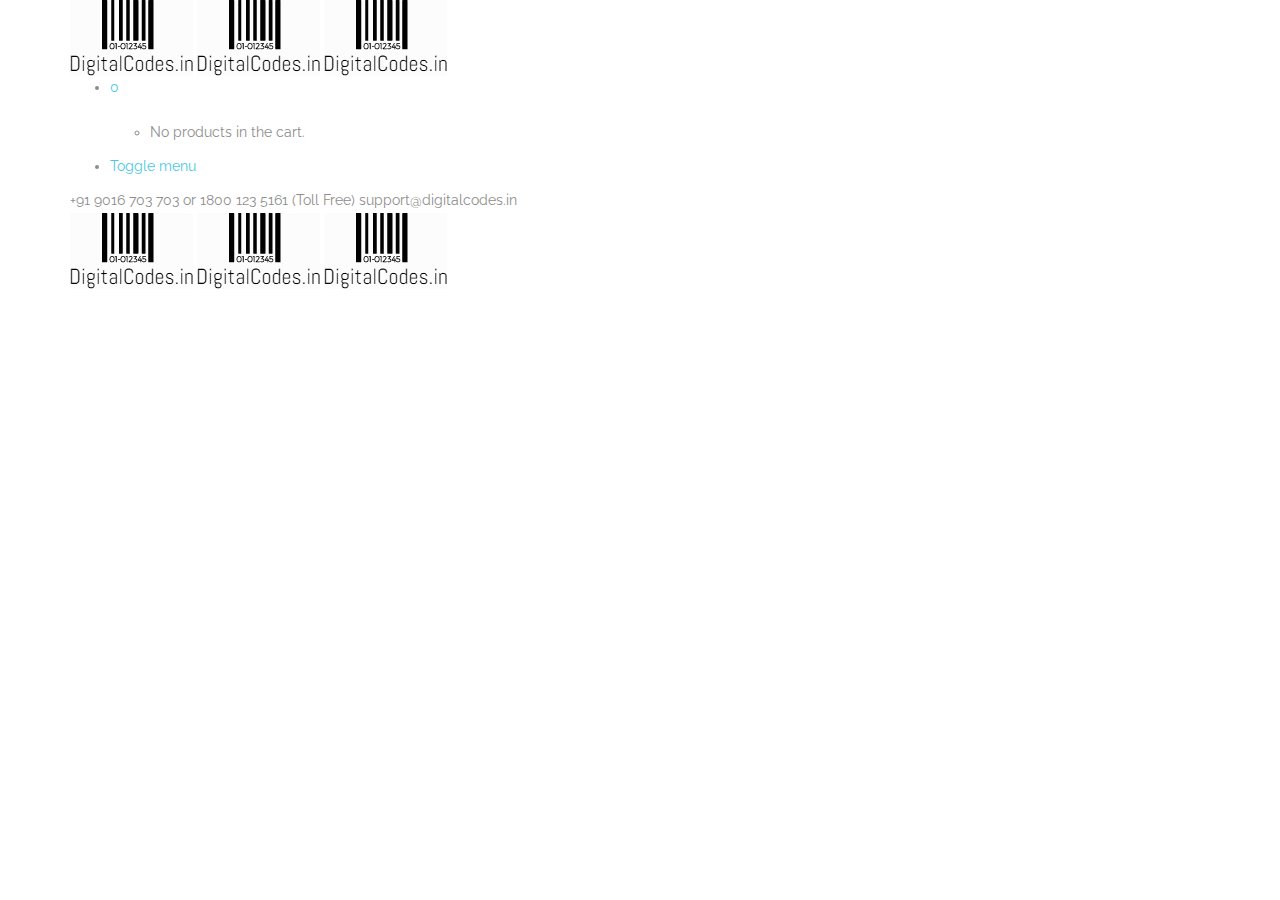
==== index.html @ 94a97a54 "Duc" ====
<!DOCTYPE html>
<!--[if lt IE 7 ]><html dir="ltr" lang="vi-VN" class="no-js ie ie6 lte7 lte8 lte9"><![endif]-->
<!--[if IE 7 ]><html dir="ltr" lang="vi-VN" class="no-js ie ie7 lte7 lte8 lte9"><![endif]-->
<!--[if IE 8 ]><html dir="ltr" lang="vi-VN" class="no-js ie ie8 lte8 lte9"><![endif]-->
<!--[if IE 9 ]><html dir="ltr" lang="vi-VN" class="no-js ie ie9 lte9"><![endif]-->
<!--[if IE 10 ]><html dir="ltr" lang="vi-VN" class="no-js ie ie10 lte10"><![endif]-->
<!--[if (gt IE 9)|!(IE)]><!-->
<html lang="vn">
<head>
	<meta charset="UTF-8">
	<meta http-equiv="X-UA-Compatible" content="IE=edge,chrome=1">
	<meta name="viewport" content="width=device-width, initial-scale=1, minimum-scale=1, maximum-scale=1"/>
	<title>HomePage</title>
	<meta name="description" content="">
	<meta name="keywords" content="">
	<meta name="robots" content="index,follow" />
	<!-- <link rel="shortcut icon" href="images/favicon.ico" type="image/x-icon">
	<link rel="icon" href="images/favicon.ico" type="image/x-icon"> -->

	<!-- ===== CSS ===== -->
	<link rel="stylesheet" type="text/css" href="css/style.css">
	<link rel="stylesheet" type="text/css" href="css/responsive.css">

	<!-- ===== Fonts CSS ===== -->
	<link rel="stylesheet" href="https://fonts.googleapis.com/css?family=Raleway:200,300,300italic,regular,italic,600,600italic,700,700italic,&amp;subset=latin" type="text/css" media="all">
	<link rel="stylesheet" type="text/css" href="fonts/Icon-font-7-stroke/pe-icon-7-stroke/css/pe-icon-7-stroke.css">
	<link rel="stylesheet" type="text/css" href="fonts/simple-line-icons/css/simple-line-icons.css">

  	<!-- HTML5 Shim and Respond.js IE8 support of HTML5 elements and media queries -->
	<!-- WARNING: Respond.js doesn't work if you view the page via file:// -->
	<!--[if lt IE 9]>
		<link href='css/animations-ie-fix.css' rel='stylesheet'>
		<script src="https://oss.maxcdn.com/libs/html5shiv/3.7.0/html5shiv.js"></script>
		<script src="https://oss.maxcdn.com/libs/respond.js/1.4.2/respond.min.js"></script>
	<![endif]-->
</head>
<body>

	<div id="page-container">
		<header class="primary-mobile">
			<div id="header-mobile" class="sh-header-mobile">
				<div class="sh-header-mobile-navigation">
				    <div class="container">
				        <div class="sh-table">
				            <div class="sh-table-cell sh-group">
				                <div class="header-logo sh-group-equal">
				                    <a href="/" class="header-logo-container sh-table-small">
				                        <div class="sh-table-cell">
				                            <img class="sh-standard-logo" src="images/Logo.png" alt="DigitalCodes.in">
				                            <img class="sh-sticky-logo" src="images/Logo.png" alt="DigitalCodes.in">
				                            <img class="sh-light-logo" src="images/Logo.png" alt="DigitalCodes.in">
				                        </div>
				                    </a>
				                </div>
				            </div>
				            <div class="sh-table-cell">
				                <nav id="header-navigation-mobile" class="header-standard-position">
				                    <div class="sh-nav-container">
				                        <ul class="sh-nav sf-js-enabled">
				                            <li class="menu-item sh-nav-cart sh-nav-special">
				                                <a href="cart.html" class="sf-with-ul">
				                                    <i class="icon-basket"></i>
				                                    <div class="sh-header-cart-count cart-icon sh-group">
				                                        <span>0</span>
				                                    </div>
				                                </a>
				                                <ul class="sub-menu">
				                                    <li class="menu-item menu-item-cart">
				                                        <div class="widget woocommerce widget_shopping_cart">
				                                            <h2 class="widgettitle"> </h2>
				                                            <div class="widget_shopping_cart_content">
				                                                <p class="woocommerce-mini-cart__empty-message">No products in the cart.<p>
				                                            </div>
				                                        </div>
				                                    </li>
				                                </ul>
				                            </li>
				                            <li class="menu-item sh-nav-dropdown">
				                                <a>
				                                    <div class="sh-table-full">
				                                        <div class="sh-table-cell">
				                                            <span class="c-hamburger c-hamburger--htx">
				                                            	<span>Toggle menu</span>
				                                            </span>
				                                        </div>
				                                    </div>
				                                </a>
				                            </li>
				                        </ul>
				                    </div>
				                </nav>
				            </div>
				        </div>
				    </div>
				</div>
			</div>
		</header><!-- /.primary-mobile 	-->
		<header class="primary-desktop">
			<div class="sh-header-top sh-header-top-3">
				<div class="container">
					<div class="sh-table">
						<div class="header-contacts sh-table-cell">
							<div class="header-contacts-item">
								<span class="header-contacts-details">
									<i class="icon-call-in"></i>
									+91 9016 703 703 or 1800 123 5161 (Toll Free)
								</span>
								<span class="header-contacts-details">
									<i class="icon-envelope-open"></i>
									support@digitalcodes.in
								</span>
							</div>
						</div>
						<div class="header-social-media sh-table-cell">
							<a href="https://www.facebook.com/digitalcodes.in" target="_blank" class="social-media-facebook">
				                <i class="icon-social-facebook"></i>
				            </a>
						</div>
						<div class="sh-clear"></div>
					</div>
				</div>
			</div><!-- /.sh-header-top sh-header-top-3 -->
			<div class="sh-header-height">
				<div class="sh-header sh-header-3 sh-sticky-header">
					<div class="container">
						<div class="sh-table">
							<div class="sh-table-cell sh-group">
								<div class="header-logo sh-group-equal">
								    <a href="#" class="header-logo-container sh-table-small">
								        <div class="sh-table-cell">
								            <img class="sh-standard-logo" src="images/Logo.png" alt="DigitalCodes.in">
								            <img class="sh-sticky-logo" src="images/Logo.png" alt="DigitalCodes.in">
								            <img class="sh-light-logo" src="images/Logo.png" alt="DigitalCodes.in">
								        </div>
								    </a>
								</div>
							</div>
						</div>
					</div>
				</div>
			</div>
		</header><!-- /.primary-desktop -->
	</div><!-- /#page-container -->

	<!-- ===== JS ===== -->
	<script src="js/jquery.min.js"></script>
	<!-- ===== JS Bootstrap ===== -->
	<script src="lib/bootstrap/bootstrap.min.js"></script>
	<!-- carousel -->
	<script src="lib/carousel/owl.carousel.min.js"></script>
	<!-- sticky -->
    <script src="lib/sticky/jquery.sticky.js"></script>
    <!-- Js Common -->
	<script src="js/common.js"></script>

</body>
</html>
---- css/style.css ----
@charset "utf-8";
/**
   * Description: CSS
   * Version: 1.0.0
   * Last update: 2017/08/20
   * Author: Duc PM <minhducpham.it@gmail.com>
   *
   * Summary:
   *
   *  0. ELEMENT
   *    - 0.1. TYPE ELEMENT
   *    - 0.2. TYPE ELEMENT
   *  1. ELEMENT
   *    - 1.1. TYPE ELEMENT
   *    - 1.2. TYPE ELEMENT
   */

/* Import Files
  ========================================================================== */
/*  Css */
@import url(../lib/bootstrap/bootstrap.min.css);
@import url(../lib/font-awesome/font-awesome.min.css);
@import url(../lib/carousel/owl.carousel.min.css);

/* Layout Style
  ========================================================================== */
body {
  font-family: 'Raleway', 'Helvetica', 'Arial', sans-serif;
  font-size: 14px;
  color: #8d8d8d;
  line-height: 1.7;
  font-weight: 400;
}

html {
  overflow-y: scroll;
}

*:focus,
a:focus {
  outline: none;
}

iframe {
  max-width: 100%;
  display: block;
}

figure {
  max-width: 100%;
}

.sh-noselect {
  -webkit-touch-callout: none;
  -webkit-user-select: none;
  -khtml-user-select: none;
  -moz-user-select: none;
  -ms-user-select: none;
}

dd {
  margin: 0 0 20px;
}

pre {
  border: 0;
  padding: 20px;
}

img {
  max-width: 100%;
  min-height: 1px;
  height: auto;
}

p {
  line-height: 1.8;
}

p:last-child {
  margin-bottom: 0;
}


/**
 * 2.0 - Typography
 */

a {
  color: #47c9e5;
  text-decoration: none;
  word-wrap: break-word;
}

a:hover, a:focus {
  color: #47c9e5;
  text-decoration: none;
}


h1,
h2,
h3,
h4,
h5,
h6 {
  font-family: 'Raleway', serif;
  color: #3f3f3f;
  font-weight: 700;
  margin: 0 0 20px 0;
  padding: 0;
  line-height: normal!important;
}

h1 a,
h2 a,
h3 a,
h4 a,
h5 a,
h6 a {
  font-weight: inherit;
  line-height: normal!important;
}

h1 p,
h2 p,
h3 p,
h4 p,
h5 p,
h6 p {
  margin: 0;
}

h2 {
  font-size: 20px;
}
.sh-team-role,
.sh-iconbox-title,
.sh-iconbox-content,
.sh-text-with-frame * {
  word-wrap: break-word;
}

/* Typography - Sizes */
.size-xs{ font-size: 14px; }
.size-s{ font-size: 16px; }
.size-m{ font-size: 20px; }
.size-l{ font-size: 30px; }
.size-xl{ font-size: 36px; }
.size-xxl{ font-size: 48px; }
.size-xxxl{ font-size: 60px; }
.size-xxxxl{ font-size: 72px; }

@media (max-width: 1024px) {
  .size-l{ font-size: 20px; }
  .size-xl{ font-size: 26px; }
  .size-xxl{ font-size: 30px; }
  .size-xxxl{ font-size: 36px; }
  .size-xxxxl{ font-size: 40px; }
}

.sh-text-background {
  background-color: #47c9e5;
  color: #fff;
  display: inline-block!important;
  padding: 0 11px;
  border-radius: 8px;
}

.sh-text-background-white {
  background-color: #fff;
  color: #505050;
  display: inline-block!important;
  padding: 0 11px;
  border-radius: 8px;
}

/**
 * 3.0 Input
 */

input[type="text"],
input[type="password"],
input[type="email"],
input[type="tel"],
input[type="date"],
select,
textarea {
  border: 1px solid #e3e3e3;
  color: #8d8d8d;
  display: block;
  width: 100%;
  margin-bottom: 10px;
  -webkit-appearance: none;
}

input[type="text"],
input[type="password"],
input[type="email"],
input[type="tel"],
input[type="date"],
select {
  padding: 0px 20px;
  line-height: 48px!important;
}

textarea {
  height: 120px;
  padding: 18px 24px;
}

select::-webkit-input-placeholder,
input::-webkit-input-placeholder,
textarea::-webkit-input-placeholder {
  height: inherit!important;
  line-height: inherit!important;
  font-style: italic;
  color: inherit;
}

select:-moz-placeholder,
input:-moz-placeholder,
textarea:-moz-placeholder {
  height: inherit!important;
  line-height: inherit!important;
  font-style: italic;
  color: inherit;
}

select::-moz-placeholder,
input::-moz-placeholder,
textarea::-moz-placeholder {
  height: inherit!important;
  line-height: inherit!important;
  font-style: italic;
  color: inherit;
}

select:-ms-input-placeholder,
input:-ms-input-placeholder,
textarea:-ms-input-placeholder {
  height: inherit!important;
  line-height: inherit!important;
  font-style: italic;
  color: inherit;
}

/**
 * 6.0 Tables
*/
table {
  border: 2px solid #e5e5e5!important;
  border-radius: 0!important;
  border-collapse: collapse!important;;
}

table td,
table th {
  border: 1px solid #e5e5e5!important;
}

table td {
  padding: 15px 20px!important;
}

table th {
  padding: 15px 20px!important;
  font-size: 16px;
  color: #505050;
}

.sh-table-element-style2 .default-row:nth-child(odd) {
  background: #fafafa;
}

.sh-table-element-style3 table td,
.sh-table-element-style3 table th {
  border-width: 0px!important;
}

#page-container {
  transition: -webkit-transform 0.3s ease-in-out;
  transition: transform 0.3s ease-in-out;
  transition: transform 0.3s ease-in-out, -webkit-transform 0.3s ease-in-out;
  width: 100%;
}
.sh-animation-left, #page-container {
  transition: left 0.3s ease-in-out!important;
}
#page-container {
  position: relative;
  left: 0;
}
---- css/responsive.css ----
/*------------------------------------------------------------------
[Table of contents]
1.  Styles for devices max 1200px
2.  
3.  
4.  
5.  
6.  
7.  
8.  
9.  
10. 

------------------------*/

/*----------------
[Styles for devices min 1200px
*/
@media (min-width: 1200px) {
  .container {
    width: 1170px;
  }
}

/*----------------
[Styles for devices max 1024px
*/
@media (max-width: 1024px) {
  .block-search .input-serach {
    width: 56%;
  }
  .block-search .select-choice {
    width: 44%;
  }
  .block-info i {
    font-size: 35px;
  }
  .block-info .hotline p span.title, .block-info .email p span.title {
    margin-bottom: 0;
  }
  .block-info .hotline p span.info, .block-info .email p span.info {
    font-size: 11px;
  }
  .nav-menu>li>a {
    min-width: 100px;
  }
  .block-members .owl-prev {
    left: -20px;
  }
  .block-members .owl-next {
    right: -20px;
  }
}

/*----------------
[Styles for devices max 991px
*/
@media (max-width: 991px) {
  .container {
    width: auto;
  }
  .block-info i {
    font-size: 35px;
  }
  .block-info .hotline p span.title, .block-info .email p span.title {
    margin-bottom: 0;
  }
  .block-info .hotline p span.info, .block-info .email p span.info {
    font-size: 11px;
  }
}

/*----------------
[Styles for devices max 899px
*/
@media all and (max-width: 899px) {
  #closefbchat{display:none}
}

/*----------------
[Styles for devices max 800px
*/
@media (max-width: 800px) {
  .block-logo, .block-info {
    width: 100%;
  }
  .block-logo img {
    margin: 0 auto;
  }
  body.menu-open {
    overflow: hidden;
    left: 0;
    right: 0;
  }
  .nav-toogle {
    display: block;
  }
  .navbar-toggle i {
    font-size: 30px;
    color: #fff;
    position: relative;
  }
  .menu {
    background-color: #ff781e;
    box-shadow: 0 2px 3px 0 rgba(0,0,0,.15);
    clear: both;
    float: none;
    display: block;
    position: fixed !important;
    left: -85% !important;
    width: 85%;
    top: 0;
    bottom: 0;
    z-index: 9999;
    opacity: 1;
    visibility: visible;
    -webkit-transition: 0.3s;
    -o-transition: 0.3s;
    transition: 0.3s;
    right: auto !important;
  }
  .menu.has-open {
    left: 0 !important;
  }
  .menu-top .container {
    width: 100%;
    margin: 0;
    padding: 0;
  }
  .menu-top {
    padding: 10px;
    float: left;
    width: 100%;
    height: 100%;
    position: absolute;
    top: 0;
    right: 0;
    bottom: 0;
    left: 0;
    z-index: 999;
    overflow-y: auto !important;
    /*border-bottom: none;*/
  }
  .nav-menu>li {
    width: 100%;
  }
  .nav-menu>li>a {
    font-size: 13px;
    text-align: left;
    padding-left: 15px;
    border-bottom: 1px solid rgba(232, 232, 232, 0.34);
  }
  .nav-menu > li.parent > a:after {
    display: none;
  }
  .nav-menu li.parent .plus {
    color: #fff;
    height: 40px;
    border-left: 1px solid rgba(238, 238, 238, 0.1);
    line-height: 40px;
    position: absolute;
    right: 0;
    text-align: center;
    top: 0;
    bottom: 0;
    width: 40px;
    z-index: 9;
    cursor: pointer;
    background: #ff781e;
  }
  .nav-menu li.parent .plus:before {
    content: "\f067";
    font-family: 'FontAwesome';
  }
  .nav-menu li.parent .plus.open:before {
    content: "\f068";
  }
  .nav-menu .submenu {
    background: #ff6600;
    box-shadow: none;
    display: none;
    left: 0px;
    top: -10px;
    opacity: 1;
    position: relative;
    visibility: visible;
    width: 100%;
    border-left: none;
  }
  .nav-menu .submenu .submenu {
    left: 0;
    top: -10px;
  }
  .nav-menu > li:hover > .submenu {
    top: -10px;
    -webkit-transition: inherit;
    transition: inherit;
    -webkit-transform: translate(0, 10px);
    -ms-transform: translate(0, 10px);
    -o-transform: translate(0, 10px);
    transform: translate(0, 10px);
  }
  .nav-menu .submenu li:hover .submenu {
    -webkit-transition: inherit;
    transition: inherit;
    -webkit-transform: translate(0, 10px);
    -ms-transform: translate(0, 10px);
    -o-transform: translate(0, 10px);
    transform: translate(0, 10px);
  }
  .nav-menu .submenu li a {
    color: #fff;
  }
  .nav-menu .submenu .submenu li a {
    padding-left: 35px;
  }
  .nav-menu li > .submenu > li:hover, .nav-menu li > .submenu .submenu > li:hover {
    background: none;
  }
  .block-info .hotline,
  .block-info .email {
    width: 50%;
    float: left;
    padding: 0 15px;
  }
  .block-info .hotline {
    margin-right: 0;
    text-align: right;
  }
  .block-info i {
    float: none;
    display: inline-block;
  }
  .block-info .hotline p, .block-info .email p {
    float: none;
    display: inline-block;
  }
  .block-info .hotline p {
    text-align: left;
  }

  .block-intro {
    width: 100%;
    text-align: center;
  }

  .block-header-top {
    display: none;
  }
  .block-members .owl-prev {
    left: 0;
  }
  .block-members .owl-next {
    right: 0;
  }
  .search-mb {
    display: block !important;
  }
}

/*----------------
[Styles for devices max 768px
*/
@media (max-width: 768px) {
  .block-col-left {
    width: 100%;
    margin-bottom: 30px;
  }
  .block-col-right {
    width: 100%;
  }
}

/*----------------
[Styles for devices max 767px
*/
@media (max-width: 767px) {
  .block-news .block-news-left,
  .block-news .block-news-right {
    width: 50%;
  }
  .block-number .list li {
    width: 50%;
  }
  .ft-link {
    margin-bottom: 20px;
  }
  .ft-link .item {
    margin-bottom: 20px;
  }
  .block-col-left {
    margin-bottom: 30px;
  }
  /*.block-news-sidebar {
    float: left;
    width: 50%;
  }*/
  .block-news-sidebar .thumb img {
    margin: 0 auto;
  }
  .block-news-sidebar .list .description h2 {
    text-align: center;
  }
  .block-service .row:last-child .item {
    margin-bottom: 40px;
  }
}

/*----------------
[Styles for devices max 600px
*/
@media (max-width: 600px) {
  .block-ct-news .item {
    margin-bottom: 15px;
    padding-bottom: 15px;
    border-bottom: 1px solid #ddd;
  }
  .block-ct-news .thumb {
    width: 100%;
    margin-right: 0;
    margin-bottom: 10px;
  }
  .block-ct-news .thumb img {
    margin: 0 auto;
  }
  .block-ct-news .des {
    width: calc(100% - 0px);
    text-align: center;
  }
  .block-ct-news .des a {
    margin-bottom: 5px;
  }
  .block-ct-news .des .date-post {
    margin-bottom: 5px;
  }
}

/*----------------
[Styles for devices max 480px
*/
@media (max-width: 480px) {
  .block-header-bottom {
    padding: 20px 0;
  }
  .block-logo {
    margin-bottom: 15px;
  }
  .block-info .hotline,
  .block-info .email {
    border: 1px solid #bbb;
    position: relative;
    margin: 0 10px;
    width: 45%;
    padding: 25px 15px 10px;
    text-align: center;
  }
  .block-info i {
    margin-right: 0;
  }
  .block-info i.fa-phone {
    padding-top: 0;
  }
  .block-info i {
    position: absolute;
    top: -20px;
    left: 50%;
    -webkit-transform: translate(-50%, 0);
    -ms-transform: translate(-50%, 0);
    transform: translate(-50%, 0);
    background: #fff;
    width: 50px;
    height: 40px;
    text-align: center;
    line-height: 40px;
  }
  .block-info .hotline p,
  .block-info .email p {
    text-align: center;
  }
  .block-number .list li {
    width: 100%;
    margin-bottom: 20px;
  }
  .block-number .list li:last-child {
    margin-bottom: 0;
  }
  .footer-bot p {
    text-align: left;
  }
  .block-news .block-news-left, .block-news .block-news-right {
    width: 100%;
  }
  .block-news .block-news-left {
    margin-bottom: 20px;
  }
  .block-search .input-serach {
    width: 48%;
  }
}

/*----------------
[Styles for devices max 375px
*/
@media (max-width: 414px) {
  .block-info .hotline, .block-info .email {
    margin: 0;
    width: 100%;
  }
  .block-info .hotline {
    margin-bottom: 25px;
  }
}

/*----------------
[Styles for devices max 375px
*/
@media (max-width: 375px) {
  .nav-menu .submenu li a {
    padding-left: 10px;
  }
  .nav-menu .submenu .submenu li a {
    padding-left: 15px;
  }
  .block-info .hotline {
    margin-bottom: 25px;
  }
  .block-ct-pro .col-xs-6 {
    width: 100%;
  }
  .block-search .select-choice {
    width: auto;
  }
  .block-search .form-category {
    display: none;
  }
  .block-search .input-serach {
    width: 86%;
  }
}
---- fonts/Icon-font-7-stroke/pe-icon-7-stroke/css/pe-icon-7-stroke.css ----
@font-face {
	font-family: 'Pe-icon-7-stroke';
	src:url('../fonts/Pe-icon-7-stroke.eot?d7yf1v');
	src:url('../fonts/Pe-icon-7-stroke.eot?#iefixd7yf1v') format('embedded-opentype'),
		url('../fonts/Pe-icon-7-stroke.woff?d7yf1v') format('woff'),
		url('../fonts/Pe-icon-7-stroke.ttf?d7yf1v') format('truetype'),
		url('../fonts/Pe-icon-7-stroke.svg?d7yf1v#Pe-icon-7-stroke') format('svg');
	font-weight: normal;
	font-style: normal;
}

[class^="pe-7s-"], [class*=" pe-7s-"] {
	display: inline-block;
	font-family: 'Pe-icon-7-stroke';
	speak: none;
	font-style: normal;
	font-weight: normal;
	font-variant: normal;
	text-transform: none;
	line-height: 1;

	/* Better Font Rendering =========== */
	-webkit-font-smoothing: antialiased;
	-moz-osx-font-smoothing: grayscale;
}

.pe-7s-album:before {
	content: "\e6aa";
}
.pe-7s-arc:before {
	content: "\e6ab";
}
.pe-7s-back-2:before {
	content: "\e6ac";
}
.pe-7s-bandaid:before {
	content: "\e6ad";
}
.pe-7s-car:before {
	content: "\e6ae";
}
.pe-7s-diamond:before {
	content: "\e6af";
}
.pe-7s-door-lock:before {
	content: "\e6b0";
}
.pe-7s-eyedropper:before {
	content: "\e6b1";
}
.pe-7s-female:before {
	content: "\e6b2";
}
.pe-7s-gym:before {
	content: "\e6b3";
}
.pe-7s-hammer:before {
	content: "\e6b4";
}
.pe-7s-headphones:before {
	content: "\e6b5";
}
.pe-7s-helm:before {
	content: "\e6b6";
}
.pe-7s-hourglass:before {
	content: "\e6b7";
}
.pe-7s-leaf:before {
	content: "\e6b8";
}
.pe-7s-magic-wand:before {
	content: "\e6b9";
}
.pe-7s-male:before {
	content: "\e6ba";
}
.pe-7s-map-2:before {
	content: "\e6bb";
}
.pe-7s-next-2:before {
	content: "\e6bc";
}
.pe-7s-paint-bucket:before {
	content: "\e6bd";
}
.pe-7s-pendrive:before {
	content: "\e6be";
}
.pe-7s-photo:before {
	content: "\e6bf";
}
.pe-7s-piggy:before {
	content: "\e6c0";
}
.pe-7s-plugin:before {
	content: "\e6c1";
}
.pe-7s-refresh-2:before {
	content: "\e6c2";
}
.pe-7s-rocket:before {
	content: "\e6c3";
}
.pe-7s-settings:before {
	content: "\e6c4";
}
.pe-7s-shield:before {
	content: "\e6c5";
}
.pe-7s-smile:before {
	content: "\e6c6";
}
.pe-7s-usb:before {
	content: "\e6c7";
}
.pe-7s-vector:before {
	content: "\e6c8";
}
.pe-7s-wine:before {
	content: "\e6c9";
}
.pe-7s-cloud-upload:before {
	content: "\e68a";
}
.pe-7s-cash:before {
	content: "\e68c";
}
.pe-7s-close:before {
	content: "\e680";
}
.pe-7s-bluetooth:before {
	content: "\e68d";
}
.pe-7s-cloud-download:before {
	content: "\e68b";
}
.pe-7s-way:before {
	content: "\e68e";
}
.pe-7s-close-circle:before {
	content: "\e681";
}
.pe-7s-id:before {
	content: "\e68f";
}
.pe-7s-angle-up:before {
	content: "\e682";
}
.pe-7s-wristwatch:before {
	content: "\e690";
}
.pe-7s-angle-up-circle:before {
	content: "\e683";
}
.pe-7s-world:before {
	content: "\e691";
}
.pe-7s-angle-right:before {
	content: "\e684";
}
.pe-7s-volume:before {
	content: "\e692";
}
.pe-7s-angle-right-circle:before {
	content: "\e685";
}
.pe-7s-users:before {
	content: "\e693";
}
.pe-7s-angle-left:before {
	content: "\e686";
}
.pe-7s-user-female:before {
	content: "\e694";
}
.pe-7s-angle-left-circle:before {
	content: "\e687";
}
.pe-7s-up-arrow:before {
	content: "\e695";
}
.pe-7s-angle-down:before {
	content: "\e688";
}
.pe-7s-switch:before {
	content: "\e696";
}
.pe-7s-angle-down-circle:before {
	content: "\e689";
}
.pe-7s-scissors:before {
	content: "\e697";
}
.pe-7s-wallet:before {
	content: "\e600";
}
.pe-7s-safe:before {
	content: "\e698";
}
.pe-7s-volume2:before {
	content: "\e601";
}
.pe-7s-volume1:before {
	content: "\e602";
}
.pe-7s-voicemail:before {
	content: "\e603";
}
.pe-7s-video:before {
	content: "\e604";
}
.pe-7s-user:before {
	content: "\e605";
}
.pe-7s-upload:before {
	content: "\e606";
}
.pe-7s-unlock:before {
	content: "\e607";
}
.pe-7s-umbrella:before {
	content: "\e608";
}
.pe-7s-trash:before {
	content: "\e609";
}
.pe-7s-tools:before {
	content: "\e60a";
}
.pe-7s-timer:before {
	content: "\e60b";
}
.pe-7s-ticket:before {
	content: "\e60c";
}
.pe-7s-target:before {
	content: "\e60d";
}
.pe-7s-sun:before {
	content: "\e60e";
}
.pe-7s-study:before {
	content: "\e60f";
}
.pe-7s-stopwatch:before {
	content: "\e610";
}
.pe-7s-star:before {
	content: "\e611";
}
.pe-7s-speaker:before {
	content: "\e612";
}
.pe-7s-signal:before {
	content: "\e613";
}
.pe-7s-shuffle:before {
	content: "\e614";
}
.pe-7s-shopbag:before {
	content: "\e615";
}
.pe-7s-share:before {
	content: "\e616";
}
.pe-7s-server:before {
	content: "\e617";
}
.pe-7s-search:before {
	content: "\e618";
}
.pe-7s-film:before {
	content: "\e6a5";
}
.pe-7s-science:before {
	content: "\e619";
}
.pe-7s-disk:before {
	content: "\e6a6";
}
.pe-7s-ribbon:before {
	content: "\e61a";
}
.pe-7s-repeat:before {
	content: "\e61b";
}
.pe-7s-refresh:before {
	content: "\e61c";
}
.pe-7s-add-user:before {
	content: "\e6a9";
}
.pe-7s-refresh-cloud:before {
	content: "\e61d";
}
.pe-7s-paperclip:before {
	content: "\e69c";
}
.pe-7s-radio:before {
	content: "\e61e";
}
.pe-7s-note2:before {
	content: "\e69d";
}
.pe-7s-print:before {
	content: "\e61f";
}
.pe-7s-network:before {
	content: "\e69e";
}
.pe-7s-prev:before {
	content: "\e620";
}
.pe-7s-mute:before {
	content: "\e69f";
}
.pe-7s-power:before {
	content: "\e621";
}
.pe-7s-medal:before {
	content: "\e6a0";
}
.pe-7s-portfolio:before {
	content: "\e622";
}
.pe-7s-like2:before {
	content: "\e6a1";
}
.pe-7s-plus:before {
	content: "\e623";
}
.pe-7s-left-arrow:before {
	content: "\e6a2";
}
.pe-7s-play:before {
	content: "\e624";
}
.pe-7s-key:before {
	content: "\e6a3";
}
.pe-7s-plane:before {
	content: "\e625";
}
.pe-7s-joy:before {
	content: "\e6a4";
}
.pe-7s-photo-gallery:before {
	content: "\e626";
}
.pe-7s-pin:before {
	content: "\e69b";
}
.pe-7s-phone:before {
	content: "\e627";
}
.pe-7s-plug:before {
	content: "\e69a";
}
.pe-7s-pen:before {
	content: "\e628";
}
.pe-7s-right-arrow:before {
	content: "\e699";
}
.pe-7s-paper-plane:before {
	content: "\e629";
}
.pe-7s-delete-user:before {
	content: "\e6a7";
}
.pe-7s-paint:before {
	content: "\e62a";
}
.pe-7s-bottom-arrow:before {
	content: "\e6a8";
}
.pe-7s-notebook:before {
	content: "\e62b";
}
.pe-7s-note:before {
	content: "\e62c";
}
.pe-7s-next:before {
	content: "\e62d";
}
.pe-7s-news-paper:before {
	content: "\e62e";
}
.pe-7s-musiclist:before {
	content: "\e62f";
}
.pe-7s-music:before {
	content: "\e630";
}
.pe-7s-mouse:before {
	content: "\e631";
}
.pe-7s-more:before {
	content: "\e632";
}
.pe-7s-moon:before {
	content: "\e633";
}
.pe-7s-monitor:before {
	content: "\e634";
}
.pe-7s-micro:before {
	content: "\e635";
}
.pe-7s-menu:before {
	content: "\e636";
}
.pe-7s-map:before {
	content: "\e637";
}
.pe-7s-map-marker:before {
	content: "\e638";
}
.pe-7s-mail:before {
	content: "\e639";
}
.pe-7s-mail-open:before {
	content: "\e63a";
}
.pe-7s-mail-open-file:before {
	content: "\e63b";
}
.pe-7s-magnet:before {
	content: "\e63c";
}
.pe-7s-loop:before {
	content: "\e63d";
}
.pe-7s-look:before {
	content: "\e63e";
}
.pe-7s-lock:before {
	content: "\e63f";
}
.pe-7s-lintern:before {
	content: "\e640";
}
.pe-7s-link:before {
	content: "\e641";
}
.pe-7s-like:before {
	content: "\e642";
}
.pe-7s-light:before {
	content: "\e643";
}
.pe-7s-less:before {
	content: "\e644";
}
.pe-7s-keypad:before {
	content: "\e645";
}
.pe-7s-junk:before {
	content: "\e646";
}
.pe-7s-info:before {
	content: "\e647";
}
.pe-7s-home:before {
	content: "\e648";
}
.pe-7s-help2:before {
	content: "\e649";
}
.pe-7s-help1:before {
	content: "\e64a";
}
.pe-7s-graph3:before {
	content: "\e64b";
}
.pe-7s-graph2:before {
	content: "\e64c";
}
.pe-7s-graph1:before {
	content: "\e64d";
}
.pe-7s-graph:before {
	content: "\e64e";
}
.pe-7s-global:before {
	content: "\e64f";
}
.pe-7s-gleam:before {
	content: "\e650";
}
.pe-7s-glasses:before {
	content: "\e651";
}
.pe-7s-gift:before {
	content: "\e652";
}
.pe-7s-folder:before {
	content: "\e653";
}
.pe-7s-flag:before {
	content: "\e654";
}
.pe-7s-filter:before {
	content: "\e655";
}
.pe-7s-file:before {
	content: "\e656";
}
.pe-7s-expand1:before {
	content: "\e657";
}
.pe-7s-exapnd2:before {
	content: "\e658";
}
.pe-7s-edit:before {
	content: "\e659";
}
.pe-7s-drop:before {
	content: "\e65a";
}
.pe-7s-drawer:before {
	content: "\e65b";
}
.pe-7s-download:before {
	content: "\e65c";
}
.pe-7s-display2:before {
	content: "\e65d";
}
.pe-7s-display1:before {
	content: "\e65e";
}
.pe-7s-diskette:before {
	content: "\e65f";
}
.pe-7s-date:before {
	content: "\e660";
}
.pe-7s-cup:before {
	content: "\e661";
}
.pe-7s-culture:before {
	content: "\e662";
}
.pe-7s-crop:before {
	content: "\e663";
}
.pe-7s-credit:before {
	content: "\e664";
}
.pe-7s-copy-file:before {
	content: "\e665";
}
.pe-7s-config:before {
	content: "\e666";
}
.pe-7s-compass:before {
	content: "\e667";
}
.pe-7s-comment:before {
	content: "\e668";
}
.pe-7s-coffee:before {
	content: "\e669";
}
.pe-7s-cloud:before {
	content: "\e66a";
}
.pe-7s-clock:before {
	content: "\e66b";
}
.pe-7s-check:before {
	content: "\e66c";
}
.pe-7s-chat:before {
	content: "\e66d";
}
.pe-7s-cart:before {
	content: "\e66e";
}
.pe-7s-camera:before {
	content: "\e66f";
}
.pe-7s-call:before {
	content: "\e670";
}
.pe-7s-calculator:before {
	content: "\e671";
}
.pe-7s-browser:before {
	content: "\e672";
}
.pe-7s-box2:before {
	content: "\e673";
}
.pe-7s-box1:before {
	content: "\e674";
}
.pe-7s-bookmarks:before {
	content: "\e675";
}
.pe-7s-bicycle:before {
	content: "\e676";
}
.pe-7s-bell:before {
	content: "\e677";
}
.pe-7s-battery:before {
	content: "\e678";
}
.pe-7s-ball:before {
	content: "\e679";
}
.pe-7s-back:before {
	content: "\e67a";
}
.pe-7s-attention:before {
	content: "\e67b";
}
.pe-7s-anchor:before {
	content: "\e67c";
}
.pe-7s-albums:before {
	content: "\e67d";
}
.pe-7s-alarm:before {
	content: "\e67e";
}
.pe-7s-airplay:before {
	content: "\e67f";
}
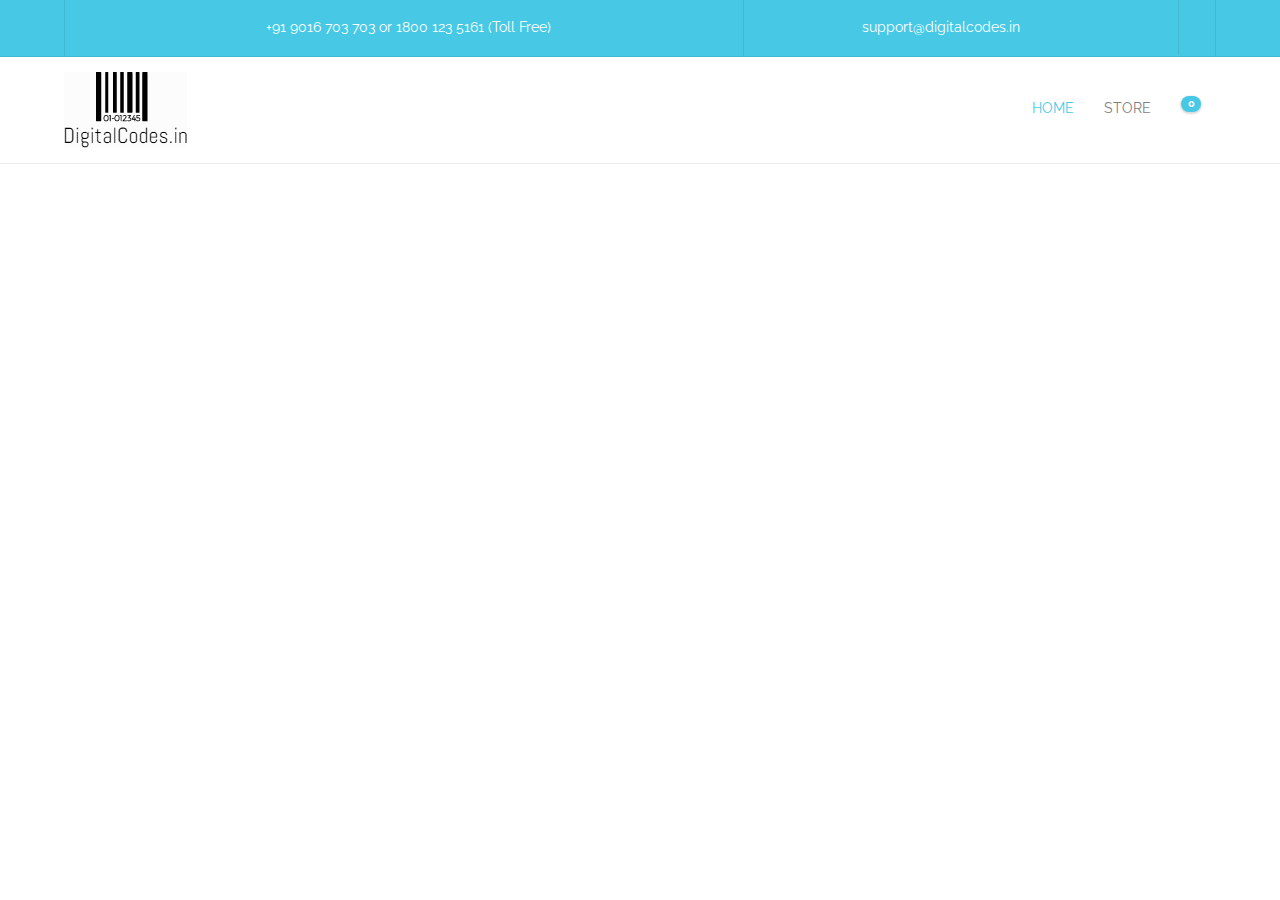
==== commit 82769ad3: "Duc" ====
--- a/index.html
+++ b/index.html
@@ -37,66 +37,14 @@
 <body>
 
 	<div id="page-container">
-		<header class="primary-mobile">
+		<div class="primary-mobile">
 			<div id="header-mobile" class="sh-header-mobile">
-				<div class="sh-header-mobile-navigation">
-				    <div class="container">
-				        <div class="sh-table">
-				            <div class="sh-table-cell sh-group">
-				                <div class="header-logo sh-group-equal">
-				                    <a href="/" class="header-logo-container sh-table-small">
-				                        <div class="sh-table-cell">
-				                            <img class="sh-standard-logo" src="images/Logo.png" alt="DigitalCodes.in">
-				                            <img class="sh-sticky-logo" src="images/Logo.png" alt="DigitalCodes.in">
-				                            <img class="sh-light-logo" src="images/Logo.png" alt="DigitalCodes.in">
-				                        </div>
-				                    </a>
-				                </div>
-				            </div>
-				            <div class="sh-table-cell">
-				                <nav id="header-navigation-mobile" class="header-standard-position">
-				                    <div class="sh-nav-container">
-				                        <ul class="sh-nav sf-js-enabled">
-				                            <li class="menu-item sh-nav-cart sh-nav-special">
-				                                <a href="cart.html" class="sf-with-ul">
-				                                    <i class="icon-basket"></i>
-				                                    <div class="sh-header-cart-count cart-icon sh-group">
-				                                        <span>0</span>
-				                                    </div>
-				                                </a>
-				                                <ul class="sub-menu">
-				                                    <li class="menu-item menu-item-cart">
-				                                        <div class="widget woocommerce widget_shopping_cart">
-				                                            <h2 class="widgettitle"> </h2>
-				                                            <div class="widget_shopping_cart_content">
-				                                                <p class="woocommerce-mini-cart__empty-message">No products in the cart.<p>
-				                                            </div>
-				                                        </div>
-				                                    </li>
-				                                </ul>
-				                            </li>
-				                            <li class="menu-item sh-nav-dropdown">
-				                                <a>
-				                                    <div class="sh-table-full">
-				                                        <div class="sh-table-cell">
-				                                            <span class="c-hamburger c-hamburger--htx">
-				                                            	<span>Toggle menu</span>
-				                                            </span>
-				                                        </div>
-				                                    </div>
-				                                </a>
-				                            </li>
-				                        </ul>
-				                    </div>
-				                </nav>
-				            </div>
-				        </div>
-				    </div>
-				</div>
+				
 			</div>
-		</header><!-- /.primary-mobile 	-->
-		<header class="primary-desktop">
-			<div class="sh-header-top sh-header-top-3">
+		</div><!-- /.primary-mobile -->
+
+		<div class="primary-desktop">
+			<div class="sh-header-top">
 				<div class="container">
 					<div class="sh-table">
 						<div class="header-contacts sh-table-cell">
@@ -110,36 +58,91 @@
 									support@digitalcodes.in
 								</span>
 							</div>
-						</div>
+						</div><!-- /.header-contacts -->
 						<div class="header-social-media sh-table-cell">
-							<a href="https://www.facebook.com/digitalcodes.in" target="_blank" class="social-media-facebook">
+							<a href="#" target="_blank" class="social-media-facebook">
 				                <i class="icon-social-facebook"></i>
 				            </a>
-						</div>
-						<div class="sh-clear"></div>
+						</div><!-- /.header-social-media -->
 					</div>
 				</div>
-			</div><!-- /.sh-header-top sh-header-top-3 -->
+			</div><!-- /.sh-header-top -->
 			<div class="sh-header-height">
-				<div class="sh-header sh-header-3 sh-sticky-header">
+				<div class="sh-header sh-sticky-header">
 					<div class="container">
 						<div class="sh-table">
 							<div class="sh-table-cell sh-group">
-								<div class="header-logo sh-group-equal">
-								    <a href="#" class="header-logo-container sh-table-small">
-								        <div class="sh-table-cell">
-								            <img class="sh-standard-logo" src="images/Logo.png" alt="DigitalCodes.in">
-								            <img class="sh-sticky-logo" src="images/Logo.png" alt="DigitalCodes.in">
-								            <img class="sh-light-logo" src="images/Logo.png" alt="DigitalCodes.in">
-								        </div>
-								    </a>
-								</div>
+							    <div class="header-logo sh-group-equal">
+							        <a href="#" class="header-logo-container sh-table-small">
+							            <div class="sh-table-cell">
+							                <img class="sh-standard-logo" src="images/Logo.png" alt="DigitalCodes.in">
+							                <img class="sh-sticky-logo" src="images/Logo.png" alt="DigitalCodes.in">
+							                <img class="sh-light-logo" src="images/Logo.png" alt="DigitalCodes.in">
+							            </div>
+							        </a>
+							    </div>
+							</div>
+							<div class="sh-table-cell">
+								<nav id="header-navigation" class="header-standard-position">
+									<div class="sh-nav-container">
+										<ul id="menu-header-menu" class="sh-nav">
+											<li class="menu-item current_page_item"><a href="#" title="">Home</a></li>
+											<li class="menu-item menu-item-has-children">
+								                <a href="#" title="">Store</a>
+								                <ul class="sub-menu">
+								                    <li class="menu-item"><a href="#" title="">My Account</a></li>
+								                    <li class="menu-item"><a href="#" title="">Cart</a></li>
+								                    <li class="menu-item"><a href="#" title="">Checkout</a></li>
+								                </ul>
+								            </li>
+								            <li class="menu-item sh-nav-cart sh-nav-special">
+											    <a href="#">
+											        <i class="icon-basket"></i>
+											        <div class="sh-header-cart-count cart-icon sh-group">
+											            <span>0</span>
+											        </div>
+											    </a>
+											    <ul class="sub-menu">
+											        <li class="menu-item menu-item-cart">
+											            <div class="widget woocommerce widget_shopping_cart">
+											                <h2 class="widgettitle"> </h2>
+											                <div class="widget_shopping_cart_content"></div>
+											            </div>
+											        </li>
+											    </ul>
+											</li>
+											<li class="menu-item sh-nav-search sh-nav-special">
+								                <a href="#"><i class="icon icon-magnifier"></i></a>
+								            </li>
+										</ul>
+									</div>
+								</nav>
 							</div>
 						</div>
-					</div>
+					</div><!-- /.container -->
+					<div id="header-search" class="sh-header-search">
+					    <div class="sh-table-full">
+					        <div class="sh-table-cell">
+					            <div class="line-test">
+					                <div class="container">
+					                    <form method="get" class="sh-header-search-form" action="#">
+					                        <input type="search" class="sh-header-search-input" placeholder="Search Here.." value="" name="s" required="">
+					                        <button type="submit" class="sh-header-search-submit">
+					                        <i class="icon-magnifier"></i>
+					                        </button>
+					                        <div class="sh-header-search-close close-header-search">
+					                            <i class="fa fa-times"></i>
+					                        </div>
+					                        <input type="hidden" name="post_type" value="product">
+					                    </form>
+					                </div>
+					            </div>
+					        </div>
+					    </div>
+					</div><!-- /.sh-header-search -->
 				</div>
-			</div>
-		</header><!-- /.primary-desktop -->
+			</div><!-- /.sh-header-height -->
+		</div><!-- /.primary-desktop -->
 	</div><!-- /#page-container -->
 
 	<!-- ===== JS ===== -->
--- a/css/style.css
+++ b/css/style.css
@@ -176,7 +176,7 @@
 }
 
 /**
- * 3.0 Input
+ * Input
  */
 
 input[type="text"],
@@ -246,7 +246,7 @@
 }
 
 /**
- * 6.0 Tables
+ * Tables
 */
 table {
   border: 2px solid #e5e5e5!important;
@@ -269,25 +269,334 @@
   color: #505050;
 }
 
-.sh-table-element-style2 .default-row:nth-child(odd) {
-  background: #fafafa;
-}
-
-.sh-table-element-style3 table td,
-.sh-table-element-style3 table th {
-  border-width: 0px!important;
-}
-
-#page-container {
-  transition: -webkit-transform 0.3s ease-in-out;
-  transition: transform 0.3s ease-in-out;
-  transition: transform 0.3s ease-in-out, -webkit-transform 0.3s ease-in-out;
-  width: 100%;
-}
-.sh-animation-left, #page-container {
-  transition: left 0.3s ease-in-out!important;
-}
-#page-container {
-  position: relative;
+/**
+ * 7.0 Placenemt
+ */
+.sh-placement-left {
+  margin-right: auto;
+}
+.sh-placement-center {
+  margin: 0 auto;
+}
+.sh-placement-right {
+  margin-left: auto;
+}
+.sh-group:after,
+.sh-columns:after {
+  content: "";
+  display: block;
+  clear: both;
+}
+.sh-group > * {
+  float: left;
+}
+.sh-columns > * {
+  float: left;
+}
+.sh-columns > :last-child {
+  float: right;
+}
+.sh-group-equal {
+  display: flex;
+}
+.sh-group-equal > *{
+  flex: 1;
+}
+.sh-table {
+  display: table;
+  width: 100%;
+}
+.sh-hidden{
+  display: none;
+}
+.sh-table-full {
+  display: table;
+  width: 100%;
+  height: 100%;
+}
+.sh-table-small {
+  display: table;
+}
+.sh-table-cell {
+  display: table-cell;
+  vertical-align: middle;
+  float: none!important;
+}
+.sh-table-cell-top{
+  display: table-cell;
+  vertical-align: top;
+}
+.sh-clear {
+  clear: both;
+}
+.sh-nav {
+  float: right;
+}
+
+/**
+ * Style Bootstrap
+*/
+.container {
+  padding-left: 0!important;
+  padding-right: 0!important;
+}
+
+
+.primary-desktop .header-contacts-details, .primary-desktop .header-social-media a {
+  color: #fff;
+}
+.primary-desktop {
+  position: relative;
+  z-index: 1000;
+}
+.primary-desktop .sh-header-top {
+  background-color: #47c9e5;
+  padding: 0;
+  border-bottom: 1px solid rgba( 0,0,0,0.08 );
+  position: relative;
+  margin-bottom: 0;
+}
+.sh-header {
+  position: relative;
+  background-color: #fff;
   left: 0;
+  border-bottom: 1px solid rgba( 0,0,0,0.08 );
+}
+.sh-header .container, .sh-header-top .container {
+  padding: 0 15px;
+  position: relative;
+}
+.sh-header .container {
+  width: 90%!important;
+  max-width: 90%!important;
+}
+.sh-header-top .container {
+  width: 90%!important;
+  max-width: 90%!important;
+  border-right: 1px solid rgba( 0,0,0,0.08 );
+}
+.header-contacts {
+  display: table;
+  width: 100%;
+  height: 100%;
+}
+.header-contacts-item {
+  vertical-align: middle;
+  width: 100%;
+  display: table;
+}
+.header-contacts-details {
+  padding-right: 20px;
+  font-size: 14px;
+}
+.header-contacts-item span {
+  display: table-cell;
+  vertical-align: top;
+  text-align: center;
+  border-left: 1px solid rgba( 0,0,0,0.08 );
+  padding: 15px 0;
+  padding-right: 0;
+}
+.header-contacts-details > i {
+  font-size: 15px;
+  padding-right: 8px;
+}
+.header-social-media {
+  text-align: right;
+}
+.header-social-media a {
+  border-left: 1px solid rgba( 0,0,0,0.08 );
+  padding: 18px;
+  font-size: 16px;
+  color: #8d8d8d;
+}
+
+.header-logo {
+  padding: 15px 0;
+  position: relative;
+  z-index: 100;
+}
+.header-logo img {
+  height: auto;
+  max-height: 250px;
+}
+.sh-sticky-logo, .sh-light-logo {
+  display: none;
+}
+
+.sh-nav-container {
+  position: relative;
+  margin-bottom: -1px;
+}
+.sh-nav-container ul {
+  list-style: none;
+  margin: 0;
+  padding: 0;
+}
+.sh-nav li.menu-item {
+  float: left;
+  padding: 0 15px;
+  border-bottom: 0px solid transparent;
+}
+.sh-nav > li.menu-item > a {
+  line-height: 40px;
+  display: block;
+  color: #7e7e7e;
+  font-size: 14px;
+  padding-top: 15px;
+  padding-bottom: 15px;
+  max-height: none;
+  text-transform: uppercase;
+  transition: 0.3s padding ease-in-out;
+}
+.sh-nav > li.menu-item:hover > a {
+  color: rgba(61,61,61,0.80);
+  transition: 0.3s padding ease-in-out;
+}
+.sh-nav > li.menu-item.current_page_item > a {
+  color: #47c9e5;
+}
+.sh-nav li.menu-item-has-children > a:after, .sh-nav li.menu-item li.menu-item-has-children > a:after {
+  font-family: 'simple-line-icons'!important;
+  speak: none;
+  font-style: normal;
+  font-weight: normal;
+  font-variant: normal;
+  text-transform: none;
+  line-height: 1;
+  -webkit-font-smoothing: antialiased;
+  -moz-osx-font-smoothing: grayscale;
+  position: relative;
+  font-size: 12px;
+  margin-left: 8px;
+  content: "\e604";
+  position: relative;
+}
+.sh-nav ul.sub-menu {
+  display: none;
+  position: absolute;
+  background: #232323;
+  top: 100%;
+  padding: 16px 0;
+  width: 220px;
+  z-index: 1000;
+  margin-left: -26px;
+  background-color: #232323;
+}
+.sh-nav ul.sub-menu li {
+  width: 100%;
+  float: none;
+  padding: 0px 0px;
+  position: relative;
+}
+.sh-nav li.menu-item li a, .sh-nav li.menu-item li.menu-item-has-children > a:after {
+  line-height: 24px;
+  text-transform: none;
+  padding-top: 6px;
+  padding-bottom: 6px;
+}
+.sh-nav li.menu-item li a {
+  max-height: none;
+}
+.header-mobile-social-media a i, .sh-nav-mobile li a, .sh-header .sh-nav > li.menu-item ul a, .sh-header-left-side .sh-nav > li.menu-item ul a {
+  color: #aaaaaa!important;
+}
+
+.sh-nav-cart i,
+.sh-nav-search i {
+  color: rgba(61,61,61,0.69);
+  font-size: 24px;
+  position: relative;
+  bottom: -5px;
+}
+.cart-icon {
+  position: relative;
+  top: -4px;
+  margin-left: -17px;
+  display: inline-block;
+}
+.cart-icon span {
+  display: inline-block;
+  background-color: #47c9e5;
+  color: #fff;
+  font-size: 11px;
+  font-weight: bold;
+  position: relative;
+  z-index: 100;
+  width: 20px;
+  height: 16px;
+  line-height: 16px;
+  text-align: center;
+  border-radius: 9px;
+  font-weight: bold;
+  box-shadow: 0px 1px 2px 1px rgba(0,0,0,0.15);
+}
+.sh-group:after, .sh-columns:after {
+  content: "";
+  display: block;
+  clear: both;
+}
+.sh-nav-cart + .sh-nav-dropdown, .sh-nav-cart + .sh-nav-search {
+  padding-left: 0px!important;
+}
+.sh-nav > li.menu-item:last-child {
+  padding-right: 0;
+}
+
+.sh-header-search {
+  display: none;
+  position: absolute;
+  top: 0;
+  bottom: 1px;
+  right: 0;
+  left: 0;
+  width: 100%;
+  text-align: center;
+  background-color: rgba(255,255,255,0.97);
+  z-index: 200;
+  overflow: hidden;
+}
+.sh-header-search .container {
+  position: relative;
+}
+.sh-header-search-form {
+  position: relative;
+  overflow: hidden;
+}
+.sh-header-search .sh-header-search-input {
+  display: inline-block;
+  border: 0;
+  margin-left: 5px;
+  font-size: 24px;
+  font-weight: normal;
+  background-color: transparent;
+  padding: 0;
+  color: #505050;
+  line-height: 48px!important;
+  padding-right: 75px;
+  width: 100%;
+}
+.sh-header-search-submit {
+  position: absolute;
+  top: 12px;
+  right: 32px;
+  border: 0;
+  color: #8d8d8d;
+  background-color: transparent;
+  font-size: 24px;
+  line-height: 1;
+}
+.sh-header-search-submit i {
+  line-height: 1;
+}
+.sh-header-search-close {
+  position: absolute;
+  top: 14px;
+  right: 0px;
+  border: 0;
+  color: #8d8d8d;
+  background-color: transparent;
+  font-size: 24px;
+  cursor: pointer;
+  line-height: 1;
 }--- a/css/responsive.css
+++ b/css/responsive.css
@@ -14,426 +14,11 @@
 ------------------------*/
 
 /*----------------
-[Styles for devices min 1200px
+[Styles for devices min 1250px
 */
-@media (min-width: 1200px) {
+@media (min-width: 1250px) {
   .container {
-    width: 1170px;
-  }
-}
-
-/*----------------
-[Styles for devices max 1024px
-*/
-@media (max-width: 1024px) {
-  .block-search .input-serach {
-    width: 56%;
-  }
-  .block-search .select-choice {
-    width: 44%;
-  }
-  .block-info i {
-    font-size: 35px;
-  }
-  .block-info .hotline p span.title, .block-info .email p span.title {
-    margin-bottom: 0;
-  }
-  .block-info .hotline p span.info, .block-info .email p span.info {
-    font-size: 11px;
-  }
-  .nav-menu>li>a {
-    min-width: 100px;
-  }
-  .block-members .owl-prev {
-    left: -20px;
-  }
-  .block-members .owl-next {
-    right: -20px;
-  }
-}
-
-/*----------------
-[Styles for devices max 991px
-*/
-@media (max-width: 991px) {
-  .container {
-    width: auto;
-  }
-  .block-info i {
-    font-size: 35px;
-  }
-  .block-info .hotline p span.title, .block-info .email p span.title {
-    margin-bottom: 0;
-  }
-  .block-info .hotline p span.info, .block-info .email p span.info {
-    font-size: 11px;
-  }
-}
-
-/*----------------
-[Styles for devices max 899px
-*/
-@media all and (max-width: 899px) {
-  #closefbchat{display:none}
-}
-
-/*----------------
-[Styles for devices max 800px
-*/
-@media (max-width: 800px) {
-  .block-logo, .block-info {
-    width: 100%;
-  }
-  .block-logo img {
-    margin: 0 auto;
-  }
-  body.menu-open {
-    overflow: hidden;
-    left: 0;
-    right: 0;
-  }
-  .nav-toogle {
-    display: block;
-  }
-  .navbar-toggle i {
-    font-size: 30px;
-    color: #fff;
-    position: relative;
-  }
-  .menu {
-    background-color: #ff781e;
-    box-shadow: 0 2px 3px 0 rgba(0,0,0,.15);
-    clear: both;
-    float: none;
-    display: block;
-    position: fixed !important;
-    left: -85% !important;
-    width: 85%;
-    top: 0;
-    bottom: 0;
-    z-index: 9999;
-    opacity: 1;
-    visibility: visible;
-    -webkit-transition: 0.3s;
-    -o-transition: 0.3s;
-    transition: 0.3s;
-    right: auto !important;
-  }
-  .menu.has-open {
-    left: 0 !important;
-  }
-  .menu-top .container {
-    width: 100%;
-    margin: 0;
-    padding: 0;
-  }
-  .menu-top {
-    padding: 10px;
-    float: left;
-    width: 100%;
-    height: 100%;
-    position: absolute;
-    top: 0;
-    right: 0;
-    bottom: 0;
-    left: 0;
-    z-index: 999;
-    overflow-y: auto !important;
-    /*border-bottom: none;*/
-  }
-  .nav-menu>li {
-    width: 100%;
-  }
-  .nav-menu>li>a {
-    font-size: 13px;
-    text-align: left;
-    padding-left: 15px;
-    border-bottom: 1px solid rgba(232, 232, 232, 0.34);
-  }
-  .nav-menu > li.parent > a:after {
-    display: none;
-  }
-  .nav-menu li.parent .plus {
-    color: #fff;
-    height: 40px;
-    border-left: 1px solid rgba(238, 238, 238, 0.1);
-    line-height: 40px;
-    position: absolute;
-    right: 0;
-    text-align: center;
-    top: 0;
-    bottom: 0;
-    width: 40px;
-    z-index: 9;
-    cursor: pointer;
-    background: #ff781e;
-  }
-  .nav-menu li.parent .plus:before {
-    content: "\f067";
-    font-family: 'FontAwesome';
-  }
-  .nav-menu li.parent .plus.open:before {
-    content: "\f068";
-  }
-  .nav-menu .submenu {
-    background: #ff6600;
-    box-shadow: none;
-    display: none;
-    left: 0px;
-    top: -10px;
-    opacity: 1;
-    position: relative;
-    visibility: visible;
-    width: 100%;
-    border-left: none;
-  }
-  .nav-menu .submenu .submenu {
-    left: 0;
-    top: -10px;
-  }
-  .nav-menu > li:hover > .submenu {
-    top: -10px;
-    -webkit-transition: inherit;
-    transition: inherit;
-    -webkit-transform: translate(0, 10px);
-    -ms-transform: translate(0, 10px);
-    -o-transform: translate(0, 10px);
-    transform: translate(0, 10px);
-  }
-  .nav-menu .submenu li:hover .submenu {
-    -webkit-transition: inherit;
-    transition: inherit;
-    -webkit-transform: translate(0, 10px);
-    -ms-transform: translate(0, 10px);
-    -o-transform: translate(0, 10px);
-    transform: translate(0, 10px);
-  }
-  .nav-menu .submenu li a {
-    color: #fff;
-  }
-  .nav-menu .submenu .submenu li a {
-    padding-left: 35px;
-  }
-  .nav-menu li > .submenu > li:hover, .nav-menu li > .submenu .submenu > li:hover {
-    background: none;
-  }
-  .block-info .hotline,
-  .block-info .email {
-    width: 50%;
-    float: left;
-    padding: 0 15px;
-  }
-  .block-info .hotline {
-    margin-right: 0;
-    text-align: right;
-  }
-  .block-info i {
-    float: none;
-    display: inline-block;
-  }
-  .block-info .hotline p, .block-info .email p {
-    float: none;
-    display: inline-block;
-  }
-  .block-info .hotline p {
-    text-align: left;
-  }
-
-  .block-intro {
-    width: 100%;
-    text-align: center;
-  }
-
-  .block-header-top {
-    display: none;
-  }
-  .block-members .owl-prev {
-    left: 0;
-  }
-  .block-members .owl-next {
-    right: 0;
-  }
-  .search-mb {
-    display: block !important;
-  }
-}
-
-/*----------------
-[Styles for devices max 768px
-*/
-@media (max-width: 768px) {
-  .block-col-left {
-    width: 100%;
-    margin-bottom: 30px;
-  }
-  .block-col-right {
-    width: 100%;
-  }
-}
-
-/*----------------
-[Styles for devices max 767px
-*/
-@media (max-width: 767px) {
-  .block-news .block-news-left,
-  .block-news .block-news-right {
-    width: 50%;
-  }
-  .block-number .list li {
-    width: 50%;
-  }
-  .ft-link {
-    margin-bottom: 20px;
-  }
-  .ft-link .item {
-    margin-bottom: 20px;
-  }
-  .block-col-left {
-    margin-bottom: 30px;
-  }
-  /*.block-news-sidebar {
-    float: left;
-    width: 50%;
-  }*/
-  .block-news-sidebar .thumb img {
-    margin: 0 auto;
-  }
-  .block-news-sidebar .list .description h2 {
-    text-align: center;
-  }
-  .block-service .row:last-child .item {
-    margin-bottom: 40px;
-  }
-}
-
-/*----------------
-[Styles for devices max 600px
-*/
-@media (max-width: 600px) {
-  .block-ct-news .item {
-    margin-bottom: 15px;
-    padding-bottom: 15px;
-    border-bottom: 1px solid #ddd;
-  }
-  .block-ct-news .thumb {
-    width: 100%;
-    margin-right: 0;
-    margin-bottom: 10px;
-  }
-  .block-ct-news .thumb img {
-    margin: 0 auto;
-  }
-  .block-ct-news .des {
-    width: calc(100% - 0px);
-    text-align: center;
-  }
-  .block-ct-news .des a {
-    margin-bottom: 5px;
-  }
-  .block-ct-news .des .date-post {
-    margin-bottom: 5px;
-  }
-}
-
-/*----------------
-[Styles for devices max 480px
-*/
-@media (max-width: 480px) {
-  .block-header-bottom {
-    padding: 20px 0;
-  }
-  .block-logo {
-    margin-bottom: 15px;
-  }
-  .block-info .hotline,
-  .block-info .email {
-    border: 1px solid #bbb;
-    position: relative;
-    margin: 0 10px;
-    width: 45%;
-    padding: 25px 15px 10px;
-    text-align: center;
-  }
-  .block-info i {
-    margin-right: 0;
-  }
-  .block-info i.fa-phone {
-    padding-top: 0;
-  }
-  .block-info i {
-    position: absolute;
-    top: -20px;
-    left: 50%;
-    -webkit-transform: translate(-50%, 0);
-    -ms-transform: translate(-50%, 0);
-    transform: translate(-50%, 0);
-    background: #fff;
-    width: 50px;
-    height: 40px;
-    text-align: center;
-    line-height: 40px;
-  }
-  .block-info .hotline p,
-  .block-info .email p {
-    text-align: center;
-  }
-  .block-number .list li {
-    width: 100%;
-    margin-bottom: 20px;
-  }
-  .block-number .list li:last-child {
-    margin-bottom: 0;
-  }
-  .footer-bot p {
-    text-align: left;
-  }
-  .block-news .block-news-left, .block-news .block-news-right {
-    width: 100%;
-  }
-  .block-news .block-news-left {
-    margin-bottom: 20px;
-  }
-  .block-search .input-serach {
-    width: 48%;
-  }
-}
-
-/*----------------
-[Styles for devices max 375px
-*/
-@media (max-width: 414px) {
-  .block-info .hotline, .block-info .email {
-    margin: 0;
-    width: 100%;
-  }
-  .block-info .hotline {
-    margin-bottom: 25px;
-  }
-}
-
-/*----------------
-[Styles for devices max 375px
-*/
-@media (max-width: 375px) {
-  .nav-menu .submenu li a {
-    padding-left: 10px;
-  }
-  .nav-menu .submenu .submenu li a {
-    padding-left: 15px;
-  }
-  .block-info .hotline {
-    margin-bottom: 25px;
-  }
-  .block-ct-pro .col-xs-6 {
-    width: 100%;
-  }
-  .block-search .select-choice {
-    width: auto;
-  }
-  .block-search .form-category {
-    display: none;
-  }
-  .block-search .input-serach {
-    width: 86%;
+    max-width: 1200px!important;
+    width: 1200px!important;
   }
 }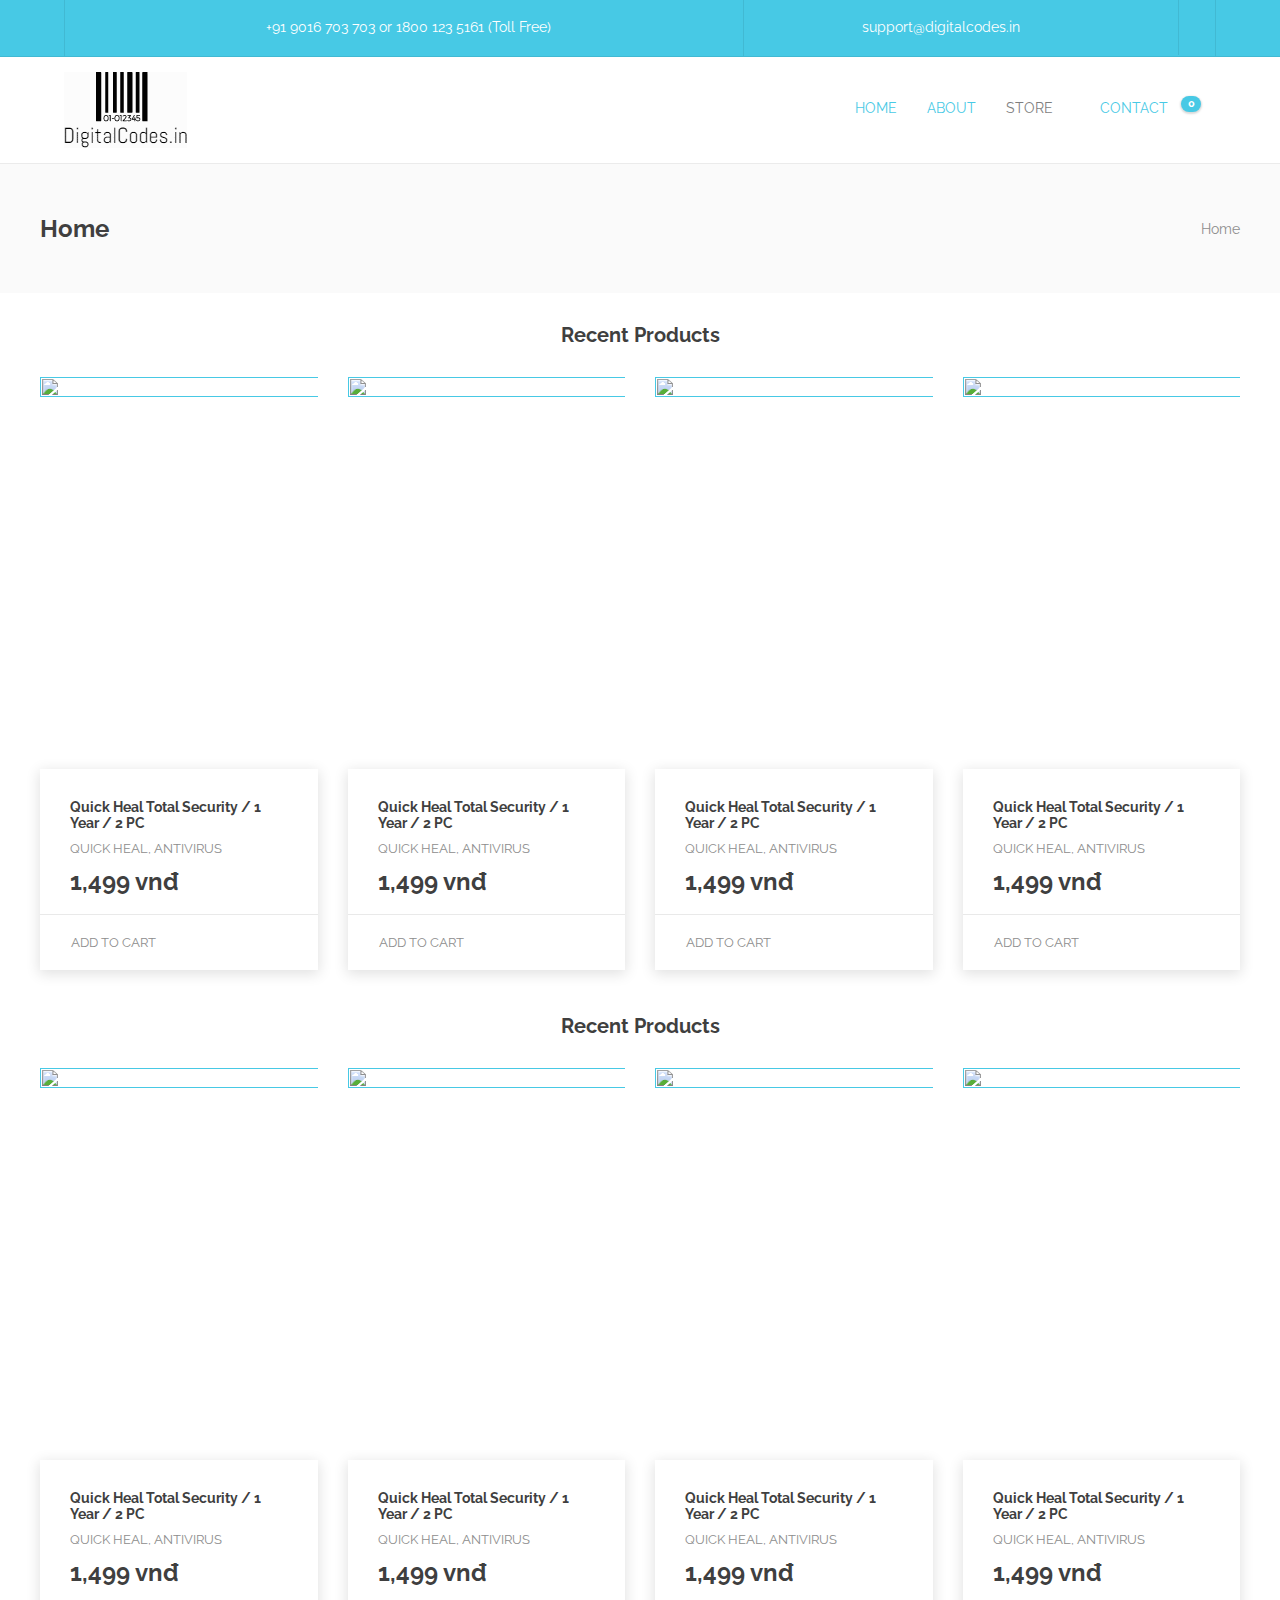
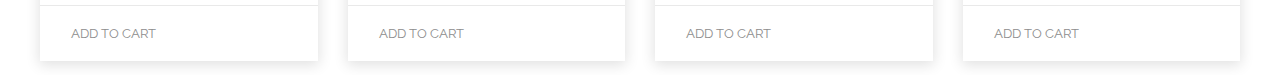
==== commit f4270e2d: "Duc" ====
--- a/index.html
+++ b/index.html
@@ -37,12 +37,6 @@
 <body>
 
 	<div id="page-container">
-		<div class="primary-mobile">
-			<div id="header-mobile" class="sh-header-mobile">
-				
-			</div>
-		</div><!-- /.primary-mobile -->
-
 		<div class="primary-desktop">
 			<div class="sh-header-top">
 				<div class="container">
@@ -75,9 +69,9 @@
 							    <div class="header-logo sh-group-equal">
 							        <a href="#" class="header-logo-container sh-table-small">
 							            <div class="sh-table-cell">
-							                <img class="sh-standard-logo" src="images/Logo.png" alt="DigitalCodes.in">
-							                <img class="sh-sticky-logo" src="images/Logo.png" alt="DigitalCodes.in">
-							                <img class="sh-light-logo" src="images/Logo.png" alt="DigitalCodes.in">
+							                <img class="sh-standard-logo" src="images/Logo.png" alt="">
+							                <img class="sh-sticky-logo" src="images/Logo.png" alt="">
+							                <img class="sh-light-logo" src="images/Logo.png" alt="">
 							            </div>
 							        </a>
 							    </div>
@@ -85,16 +79,18 @@
 							<div class="sh-table-cell">
 								<nav id="header-navigation" class="header-standard-position">
 									<div class="sh-nav-container">
-										<ul id="menu-header-menu" class="sh-nav">
+										<ul id="menu-header-menu" class="sh-nav" style="touch-action: pan-y;">
 											<li class="menu-item current_page_item"><a href="#" title="">Home</a></li>
+											<li class="menu-item current_page_item"><a href="#" title="">About</a></li>
 											<li class="menu-item menu-item-has-children">
 								                <a href="#" title="">Store</a>
 								                <ul class="sub-menu">
-								                    <li class="menu-item"><a href="#" title="">My Account</a></li>
-								                    <li class="menu-item"><a href="#" title="">Cart</a></li>
-								                    <li class="menu-item"><a href="#" title="">Checkout</a></li>
+								                    <li class="menu-item"><a href="#" title="">Store 1</a></li>
+								                    <li class="menu-item"><a href="#" title="">Store 1</a></li>
+								                    <li class="menu-item"><a href="#" title="">Store 1</a></li>
 								                </ul>
 								            </li>
+								            <li class="menu-item current_page_item"><a href="#" title="">Contact</a></li>
 								            <li class="menu-item sh-nav-cart sh-nav-special">
 											    <a href="#">
 											        <i class="icon-basket"></i>
@@ -105,8 +101,9 @@
 											    <ul class="sub-menu">
 											        <li class="menu-item menu-item-cart">
 											            <div class="widget woocommerce widget_shopping_cart">
-											                <h2 class="widgettitle"> </h2>
-											                <div class="widget_shopping_cart_content"></div>
+											                <div class="widget_shopping_cart_content">
+											                	<p class="woocommerce-mini-cart__empty-message">No products in the cart.</p>
+											                </div>
 											            </div>
 											        </li>
 											    </ul>
@@ -143,6 +140,214 @@
 				</div>
 			</div><!-- /.sh-header-height -->
 		</div><!-- /.primary-desktop -->
+		<div class="sh-titlebar">
+			<div class="container">
+				<div class="sh-table sh-titlebar-height-medium">
+					<div class="titlebar-title sh-table-cell">
+						<h2>Home</h2>
+					</div>
+					<div class="title-level sh-table-cell">
+						<div id="breadcrumbs" class="breadcrumb-trail breadcrumbs">
+							<span class="item-home">
+								<a class="bread-link bread-home" href="#" title="Home">Home</a>
+							</span>
+						</div>
+					</div>
+				</div>
+			</div>
+		</div><!-- /.sh-titlebar -->
+		<div class="content-container sh-page-layout-default">
+			<div class="container entry-content">
+				<div id="content" class="page-content page-default-content">
+					<div class="products products-home">
+						<h2 class="block-title block-custom-heading">
+							<a href="#" title="">Recent Products</a>
+						</h2>
+						<div class="block-content row">
+							<ul class="list-products clearfix">
+								<li class="col-sm-3 col-xs-12">
+									<div class="item">
+										<a href="" title="">
+											<!-- <img src="images/Battlefield-Bad-Company-2-467x660.jpg" alt="Battlefield Bad Company"> -->
+											<img width="467" height="660" src="//www.digitalcodes.in/wp-content/uploads/2016/11/Battlefield-Bad-Company-2-467x660.jpg" class="attachment-shop_catalog size-shop_catalog wp-post-image" alt="" srcset="//www.digitalcodes.in/wp-content/uploads/2016/11/Battlefield-Bad-Company-2-467x660.jpg 467w, //www.digitalcodes.in/wp-content/uploads/2016/11/Battlefield-Bad-Company-2-212x300.jpg 212w, //www.digitalcodes.in/wp-content/uploads/2016/11/Battlefield-Bad-Company-2-106x150.jpg 106w, //www.digitalcodes.in/wp-content/uploads/2016/11/Battlefield-Bad-Company-2.jpg 640w" sizes="(max-width: 467px) 100vw, 467px">
+										</a>
+										<div class="products-content">
+											<a href="#" title="">
+												<h2 class="product-title">Quick Heal Total Security / 1 Year / 2 PC</h2>
+												<div class="product-additional-information">Quick Heal, Antivirus</div>
+												<p class="product-price">
+													<span class="product-price-amount">
+														1,499
+														<span class="product-price-currencySymbol">vnđ</span>
+													</span>
+												</p>
+											</a>
+											<a rel="nofollow" href="#" class="btn product-add-to-cart">Add to cart</a>
+										</div>
+									</div>
+								</li><!-- /.col-sm-3 col-xs-12 -->
+								<li class="col-sm-3 col-xs-12">
+									<div class="item">
+										<a href="" title="">
+											<!-- <img src="images/Battlefield-Bad-Company-2-467x660.jpg" alt="Battlefield Bad Company"> -->
+											<img width="467" height="660" src="//www.digitalcodes.in/wp-content/uploads/2016/11/Battlefield-Bad-Company-2-467x660.jpg" class="attachment-shop_catalog size-shop_catalog wp-post-image" alt="" srcset="//www.digitalcodes.in/wp-content/uploads/2016/11/Battlefield-Bad-Company-2-467x660.jpg 467w, //www.digitalcodes.in/wp-content/uploads/2016/11/Battlefield-Bad-Company-2-212x300.jpg 212w, //www.digitalcodes.in/wp-content/uploads/2016/11/Battlefield-Bad-Company-2-106x150.jpg 106w, //www.digitalcodes.in/wp-content/uploads/2016/11/Battlefield-Bad-Company-2.jpg 640w" sizes="(max-width: 467px) 100vw, 467px">
+										</a>
+										<div class="products-content">
+											<a href="#" title="">
+												<h2 class="product-title">Quick Heal Total Security / 1 Year / 2 PC</h2>
+												<div class="product-additional-information">Quick Heal, Antivirus</div>
+												<p class="product-price">
+													<span class="product-price-amount">
+														1,499
+														<span class="product-price-currencySymbol">vnđ</span>
+													</span>
+												</p>
+											</a>
+											<a rel="nofollow" href="#" class="btn product-add-to-cart">Add to cart</a>
+										</div>
+									</div>
+								</li><!-- /.col-sm-3 col-xs-12 -->
+								<li class="col-sm-3 col-xs-12">
+									<div class="item">
+										<a href="" title="">
+											<!-- <img src="images/Battlefield-Bad-Company-2-467x660.jpg" alt="Battlefield Bad Company"> -->
+											<img width="467" height="660" src="//www.digitalcodes.in/wp-content/uploads/2016/11/Battlefield-Bad-Company-2-467x660.jpg" class="attachment-shop_catalog size-shop_catalog wp-post-image" alt="" srcset="//www.digitalcodes.in/wp-content/uploads/2016/11/Battlefield-Bad-Company-2-467x660.jpg 467w, //www.digitalcodes.in/wp-content/uploads/2016/11/Battlefield-Bad-Company-2-212x300.jpg 212w, //www.digitalcodes.in/wp-content/uploads/2016/11/Battlefield-Bad-Company-2-106x150.jpg 106w, //www.digitalcodes.in/wp-content/uploads/2016/11/Battlefield-Bad-Company-2.jpg 640w" sizes="(max-width: 467px) 100vw, 467px">
+										</a>
+										<div class="products-content">
+											<a href="#" title="">
+												<h2 class="product-title">Quick Heal Total Security / 1 Year / 2 PC</h2>
+												<div class="product-additional-information">Quick Heal, Antivirus</div>
+												<p class="product-price">
+													<span class="product-price-amount">
+														1,499
+														<span class="product-price-currencySymbol">vnđ</span>
+													</span>
+												</p>
+											</a>
+											<a rel="nofollow" href="#" class="btn product-add-to-cart">Add to cart</a>
+										</div>
+									</div>
+								</li><!-- /.col-sm-3 col-xs-12 -->
+								<li class="col-sm-3 col-xs-12">
+									<div class="item">
+										<a href="" title="">
+											<!-- <img src="images/Battlefield-Bad-Company-2-467x660.jpg" alt="Battlefield Bad Company"> -->
+											<img width="467" height="660" src="//www.digitalcodes.in/wp-content/uploads/2016/11/Battlefield-Bad-Company-2-467x660.jpg" class="attachment-shop_catalog size-shop_catalog wp-post-image" alt="" srcset="//www.digitalcodes.in/wp-content/uploads/2016/11/Battlefield-Bad-Company-2-467x660.jpg 467w, //www.digitalcodes.in/wp-content/uploads/2016/11/Battlefield-Bad-Company-2-212x300.jpg 212w, //www.digitalcodes.in/wp-content/uploads/2016/11/Battlefield-Bad-Company-2-106x150.jpg 106w, //www.digitalcodes.in/wp-content/uploads/2016/11/Battlefield-Bad-Company-2.jpg 640w" sizes="(max-width: 467px) 100vw, 467px">
+										</a>
+										<div class="products-content">
+											<a href="#" title="">
+												<h2 class="product-title">Quick Heal Total Security / 1 Year / 2 PC</h2>
+												<div class="product-additional-information">Quick Heal, Antivirus</div>
+												<p class="product-price">
+													<span class="product-price-amount">
+														1,499
+														<span class="product-price-currencySymbol">vnđ</span>
+													</span>
+												</p>
+											</a>
+											<a rel="nofollow" href="#" class="btn product-add-to-cart">Add to cart</a>
+										</div>
+									</div>
+								</li><!-- /.col-sm-3 col-xs-12 -->
+							</ul>
+						</div>
+					</div>
+					<div class="products products-home">
+						<h2 class="block-title block-custom-heading">
+							<a href="#" title="">Recent Products</a>
+						</h2>
+						<div class="block-content row">
+							<ul class="list-products clearfix">
+								<li class="col-sm-3 col-xs-12">
+									<div class="item">
+										<a href="" title="">
+											<!-- <img src="images/Battlefield-Bad-Company-2-467x660.jpg" alt="Battlefield Bad Company"> -->
+											<img width="467" height="660" src="//www.digitalcodes.in/wp-content/uploads/2016/11/Battlefield-Bad-Company-2-467x660.jpg" class="attachment-shop_catalog size-shop_catalog wp-post-image" alt="" srcset="//www.digitalcodes.in/wp-content/uploads/2016/11/Battlefield-Bad-Company-2-467x660.jpg 467w, //www.digitalcodes.in/wp-content/uploads/2016/11/Battlefield-Bad-Company-2-212x300.jpg 212w, //www.digitalcodes.in/wp-content/uploads/2016/11/Battlefield-Bad-Company-2-106x150.jpg 106w, //www.digitalcodes.in/wp-content/uploads/2016/11/Battlefield-Bad-Company-2.jpg 640w" sizes="(max-width: 467px) 100vw, 467px">
+										</a>
+										<div class="products-content">
+											<a href="#" title="">
+												<h2 class="product-title">Quick Heal Total Security / 1 Year / 2 PC</h2>
+												<div class="product-additional-information">Quick Heal, Antivirus</div>
+												<p class="product-price">
+													<span class="product-price-amount">
+														1,499
+														<span class="product-price-currencySymbol">vnđ</span>
+													</span>
+												</p>
+											</a>
+											<a rel="nofollow" href="#" class="btn product-add-to-cart">Add to cart</a>
+										</div>
+									</div>
+								</li><!-- /.col-sm-3 col-xs-12 -->
+								<li class="col-sm-3 col-xs-12">
+									<div class="item">
+										<a href="" title="">
+											<!-- <img src="images/Battlefield-Bad-Company-2-467x660.jpg" alt="Battlefield Bad Company"> -->
+											<img width="467" height="660" src="//www.digitalcodes.in/wp-content/uploads/2016/11/Battlefield-Bad-Company-2-467x660.jpg" class="attachment-shop_catalog size-shop_catalog wp-post-image" alt="" srcset="//www.digitalcodes.in/wp-content/uploads/2016/11/Battlefield-Bad-Company-2-467x660.jpg 467w, //www.digitalcodes.in/wp-content/uploads/2016/11/Battlefield-Bad-Company-2-212x300.jpg 212w, //www.digitalcodes.in/wp-content/uploads/2016/11/Battlefield-Bad-Company-2-106x150.jpg 106w, //www.digitalcodes.in/wp-content/uploads/2016/11/Battlefield-Bad-Company-2.jpg 640w" sizes="(max-width: 467px) 100vw, 467px">
+										</a>
+										<div class="products-content">
+											<a href="#" title="">
+												<h2 class="product-title">Quick Heal Total Security / 1 Year / 2 PC</h2>
+												<div class="product-additional-information">Quick Heal, Antivirus</div>
+												<p class="product-price">
+													<span class="product-price-amount">
+														1,499
+														<span class="product-price-currencySymbol">vnđ</span>
+													</span>
+												</p>
+											</a>
+											<a rel="nofollow" href="#" class="btn product-add-to-cart">Add to cart</a>
+										</div>
+									</div>
+								</li><!-- /.col-sm-3 col-xs-12 -->
+								<li class="col-sm-3 col-xs-12">
+									<div class="item">
+										<a href="" title="">
+											<!-- <img src="images/Battlefield-Bad-Company-2-467x660.jpg" alt="Battlefield Bad Company"> -->
+											<img width="467" height="660" src="//www.digitalcodes.in/wp-content/uploads/2016/11/Battlefield-Bad-Company-2-467x660.jpg" class="attachment-shop_catalog size-shop_catalog wp-post-image" alt="" srcset="//www.digitalcodes.in/wp-content/uploads/2016/11/Battlefield-Bad-Company-2-467x660.jpg 467w, //www.digitalcodes.in/wp-content/uploads/2016/11/Battlefield-Bad-Company-2-212x300.jpg 212w, //www.digitalcodes.in/wp-content/uploads/2016/11/Battlefield-Bad-Company-2-106x150.jpg 106w, //www.digitalcodes.in/wp-content/uploads/2016/11/Battlefield-Bad-Company-2.jpg 640w" sizes="(max-width: 467px) 100vw, 467px">
+										</a>
+										<div class="products-content">
+											<a href="#" title="">
+												<h2 class="product-title">Quick Heal Total Security / 1 Year / 2 PC</h2>
+												<div class="product-additional-information">Quick Heal, Antivirus</div>
+												<p class="product-price">
+													<span class="product-price-amount">
+														1,499
+														<span class="product-price-currencySymbol">vnđ</span>
+													</span>
+												</p>
+											</a>
+											<a rel="nofollow" href="#" class="btn product-add-to-cart">Add to cart</a>
+										</div>
+									</div>
+								</li><!-- /.col-sm-3 col-xs-12 -->
+								<li class="col-sm-3 col-xs-12">
+									<div class="item">
+										<a href="" title="">
+											<!-- <img src="images/Battlefield-Bad-Company-2-467x660.jpg" alt="Battlefield Bad Company"> -->
+											<img width="467" height="660" src="//www.digitalcodes.in/wp-content/uploads/2016/11/Battlefield-Bad-Company-2-467x660.jpg" class="attachment-shop_catalog size-shop_catalog wp-post-image" alt="" srcset="//www.digitalcodes.in/wp-content/uploads/2016/11/Battlefield-Bad-Company-2-467x660.jpg 467w, //www.digitalcodes.in/wp-content/uploads/2016/11/Battlefield-Bad-Company-2-212x300.jpg 212w, //www.digitalcodes.in/wp-content/uploads/2016/11/Battlefield-Bad-Company-2-106x150.jpg 106w, //www.digitalcodes.in/wp-content/uploads/2016/11/Battlefield-Bad-Company-2.jpg 640w" sizes="(max-width: 467px) 100vw, 467px">
+										</a>
+										<div class="products-content">
+											<a href="#" title="">
+												<h2 class="product-title">Quick Heal Total Security / 1 Year / 2 PC</h2>
+												<div class="product-additional-information">Quick Heal, Antivirus</div>
+												<p class="product-price">
+													<span class="product-price-amount">
+														1,499
+														<span class="product-price-currencySymbol">vnđ</span>
+													</span>
+												</p>
+											</a>
+											<a rel="nofollow" href="#" class="btn product-add-to-cart">Add to cart</a>
+										</div>
+									</div>
+								</li><!-- /.col-sm-3 col-xs-12 -->
+							</ul>
+						</div>
+					</div>
+				</div>
+			</div>
+		</div>
 	</div><!-- /#page-container -->
 
 	<!-- ===== JS ===== -->
--- a/css/style.css
+++ b/css/style.css
@@ -24,6 +24,10 @@
 
 /* Layout Style
   ========================================================================== */
+* {
+  margin: 0;
+  padding: 0;
+}
 body {
   font-family: 'Raleway', 'Helvetica', 'Arial', sans-serif;
   font-size: 14px;
@@ -437,6 +441,7 @@
   float: left;
   padding: 0 15px;
   border-bottom: 0px solid transparent;
+  position: relative;
 }
 .sh-nav > li.menu-item > a {
   line-height: 40px;
@@ -473,15 +478,34 @@
   position: relative;
 }
 .sh-nav ul.sub-menu {
-  display: none;
   position: absolute;
   background: #232323;
   top: 100%;
-  padding: 16px 0;
+  right: 0;
+  padding: 15px;
+  z-index: 1000;
   width: 220px;
-  z-index: 1000;
-  margin-left: -26px;
   background-color: #232323;
+  -webkit-transition: 0.3s;
+  -o-transition: 0.3s;
+  transition: 0.3s;
+  opacity: 0;
+  visibility: hidden;
+  -webkit-transform: translate(0, 10px);
+  -ms-transform: translate(0, 10px);
+  -o-transform: translate(0, 10px);
+  transform: translate(0, 10px);
+}
+.sh-nav > li.menu-item:hover ul.sub-menu {
+  visibility: visible;
+  opacity: 1;
+  -webkit-transform: translate(0, 0px);
+  -ms-transform: translate(0, 0px);
+  -o-transform: translate(0, 0px);
+  transform: translate(0, 0px);
+  -webkit-transition: 0.3s;
+  -o-transition: 0.3s;
+  transition: 0.3s;
 }
 .sh-nav ul.sub-menu li {
   width: 100%;
@@ -500,6 +524,11 @@
 }
 .header-mobile-social-media a i, .sh-nav-mobile li a, .sh-header .sh-nav > li.menu-item ul a, .sh-header-left-side .sh-nav > li.menu-item ul a {
   color: #aaaaaa!important;
+  transition: 0.3s padding ease-in-out;
+}
+.sh-nav-mobile .current_page_item > a, .sh-nav-mobile > li a:hover, .sh-header .sh-nav ul, .sh-header .sh-nav > li.menu-item:not(.menu-item-cart) ul a:hover, .sh-header .sh-nav ul.mega-menu-row li.mega-menu-col > a, .sh-header-left-side .sh-nav ul, .sh-header-left-side .sh-nav > li.menu-item:not(.menu-item-cart) ul a:hover, .sh-header-left-side .sh-nav ul.mega-menu-row li.mega-menu-col > a, .sh-header .woocommerce a.remove:hover:before, .sh-header-left-side .woocommerce a.remove:hover:before {
+  color: #ffffff!important;
+  transition: 0.3s padding ease-in-out;
 }
 
 .sh-nav-cart i,
@@ -541,6 +570,12 @@
 }
 .sh-nav > li.menu-item:last-child {
   padding-right: 0;
+}
+.sh-sticky-header-active .sh-nav ul.sub-menu {
+  top: 101%;
+}
+.sh-nav .sh-nav-cart > ul.sub-menu {
+  width: 350px;
 }
 
 .sh-header-search {
@@ -572,7 +607,7 @@
   background-color: transparent;
   padding: 0;
   color: #505050;
-  line-height: 48px!important;
+  line-height: 48px;
   padding-right: 75px;
   width: 100%;
 }
@@ -599,4 +634,131 @@
   font-size: 24px;
   cursor: pointer;
   line-height: 1;
+}
+
+
+.sh-titlebar {
+  position: relative;
+  padding: 0;
+  background-repeat: no-repeat;
+  background-position: 50% 0%;
+  background-size: cover;
+  background-color: #fafafa;
+  z-index: 100;
+}
+.sh-titlebar .container {
+  padding: 0px 15px;
+}
+.sh-titlebar-height-medium {
+  padding: 50px 0;
+}
+.sh-titlebar .sh-table {
+  min-height: 60px;
+  z-index: 100;
+  position: relative;
+}
+.sh-titlebar .title-level {
+  text-align: right;
+}
+.sh-titlebar .titlebar-title h1, .sh-titlebar .titlebar-title h2 {
+  font-size: 24px;
+  margin-bottom: 0;
+  font-weight: bold;
+}
+.sh-titlebar .title-level .breadcrumbs {
+  font-size: 14px;
+  margin: 0;
+  margin-bottom: -4px;
+  position: relative;
+}
+.sh-titlebar a {
+  color: #8d8d8d;
+}
+
+.products .list-products {
+  margin: 0 0 1em;
+  padding: 0;
+  list-style: none outside;
+}
+.products .list-products .item {
+  position: relative;
+}
+.products .list-products .item .products-content {
+  background-color: #fff;
+  box-shadow: 0px 3px 13px 1px rgba(0,0,0,0.12);
+  padding-top: 30px;
+}
+.products .list-products .item .products-content a:first-child {
+  padding: 0 30px 5px 30px;
+  display: block;
+  border-bottom: 1px solid #e9e9e9;
+}
+.products .list-products .item .products-content .product-title {
+  padding: 0 0 .5em;
+  margin: 0;
+  font-size: 1em;
+}
+.products .list-products .item .products-content .product-additional-information {
+  padding-bottom: 10px;
+  text-transform: uppercase;
+  font-size: 13px;
+  color: #8d8d8d;
+}
+.products .list-products .item .products-content .product-price {
+  width: 100%;
+  margin-bottom: 15px;
+  line-height: 1;
+  font-size: 24px;
+}
+.products .list-products .item .products-content .product-price span {
+  text-decoration: none;
+  color: #3f3f3f;
+  font-weight: bold;
+}
+.products .list-products .item .products-content .product-add-to-cart {
+  background-color: transparent;
+  padding: 0;
+  color: #8d8d8d;
+  position: relative;
+  display: block;
+  padding: 20px 30px!important;
+  line-height: 1!important;
+  font-size: 13px;
+  text-transform: uppercase;
+  text-decoration: none;
+  background-image: none;
+  box-shadow: none;
+  text-shadow: none;
+  text-align: left;
+  margin: 0;
+}
+.products .list-products .item .products-content .product-add-to-cart:after {
+  font-family: 'simple-line-icons';
+  content: "\e04e";
+  font-size: 16px;
+  padding-right: 15px;
+  padding-left: 15px;
+  padding-right: 15px;
+  line-height: 0;
+  margin-left: 0;
+  vertical-align: middle;
+  position: relative!important;
+  top: -2px;
+  right: 0;
+}
+
+.block-custom-heading {
+  font-family: "Raleway";
+  color: #3f3f3f;
+  font-weight: 700;
+  margin: 30px 0;
+  display: block;
+  text-align: center;
+}
+.block-custom-heading a {
+  transition: all .2s ease-in-out;
+  opacity: 1;
+  border: none;
+  text-decoration: inherit;
+  color: inherit;
 }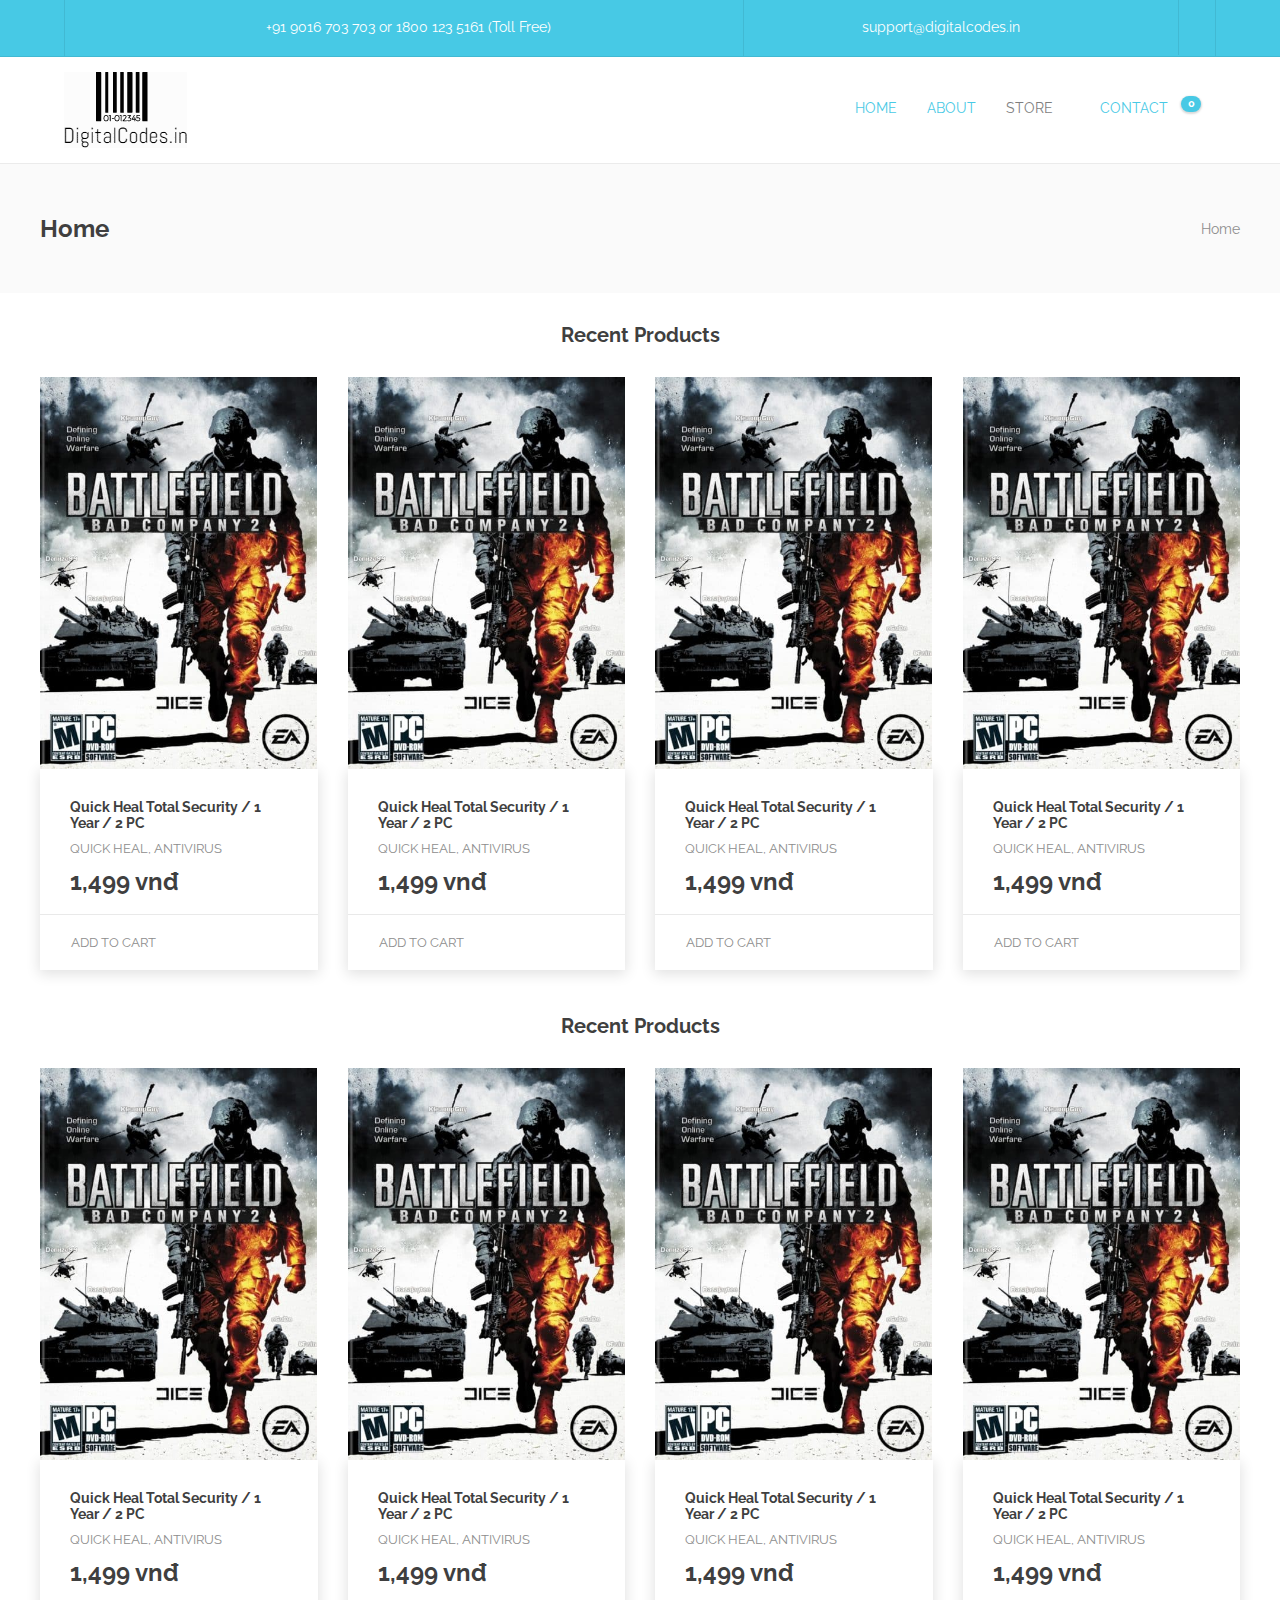
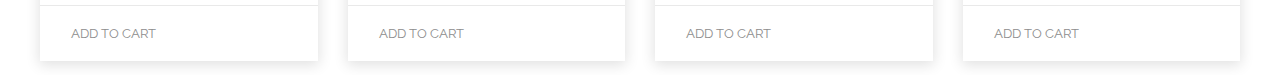
==== commit 8a574639: "Duc" ====
--- a/index.html
+++ b/index.html
@@ -168,71 +168,67 @@
 								<li class="col-sm-3 col-xs-12">
 									<div class="item">
 										<a href="" title="">
-											<!-- <img src="images/Battlefield-Bad-Company-2-467x660.jpg" alt="Battlefield Bad Company"> -->
-											<img width="467" height="660" src="//www.digitalcodes.in/wp-content/uploads/2016/11/Battlefield-Bad-Company-2-467x660.jpg" class="attachment-shop_catalog size-shop_catalog wp-post-image" alt="" srcset="//www.digitalcodes.in/wp-content/uploads/2016/11/Battlefield-Bad-Company-2-467x660.jpg 467w, //www.digitalcodes.in/wp-content/uploads/2016/11/Battlefield-Bad-Company-2-212x300.jpg 212w, //www.digitalcodes.in/wp-content/uploads/2016/11/Battlefield-Bad-Company-2-106x150.jpg 106w, //www.digitalcodes.in/wp-content/uploads/2016/11/Battlefield-Bad-Company-2.jpg 640w" sizes="(max-width: 467px) 100vw, 467px">
-										</a>
-										<div class="products-content">
-											<a href="#" title="">
-												<h2 class="product-title">Quick Heal Total Security / 1 Year / 2 PC</h2>
-												<div class="product-additional-information">Quick Heal, Antivirus</div>
-												<p class="product-price">
-													<span class="product-price-amount">
-														1,499
-														<span class="product-price-currencySymbol">vnđ</span>
-													</span>
-												</p>
-											</a>
-											<a rel="nofollow" href="#" class="btn product-add-to-cart">Add to cart</a>
-										</div>
-									</div>
-								</li><!-- /.col-sm-3 col-xs-12 -->
-								<li class="col-sm-3 col-xs-12">
-									<div class="item">
-										<a href="" title="">
-											<!-- <img src="images/Battlefield-Bad-Company-2-467x660.jpg" alt="Battlefield Bad Company"> -->
-											<img width="467" height="660" src="//www.digitalcodes.in/wp-content/uploads/2016/11/Battlefield-Bad-Company-2-467x660.jpg" class="attachment-shop_catalog size-shop_catalog wp-post-image" alt="" srcset="//www.digitalcodes.in/wp-content/uploads/2016/11/Battlefield-Bad-Company-2-467x660.jpg 467w, //www.digitalcodes.in/wp-content/uploads/2016/11/Battlefield-Bad-Company-2-212x300.jpg 212w, //www.digitalcodes.in/wp-content/uploads/2016/11/Battlefield-Bad-Company-2-106x150.jpg 106w, //www.digitalcodes.in/wp-content/uploads/2016/11/Battlefield-Bad-Company-2.jpg 640w" sizes="(max-width: 467px) 100vw, 467px">
-										</a>
-										<div class="products-content">
-											<a href="#" title="">
-												<h2 class="product-title">Quick Heal Total Security / 1 Year / 2 PC</h2>
-												<div class="product-additional-information">Quick Heal, Antivirus</div>
-												<p class="product-price">
-													<span class="product-price-amount">
-														1,499
-														<span class="product-price-currencySymbol">vnđ</span>
-													</span>
-												</p>
-											</a>
-											<a rel="nofollow" href="#" class="btn product-add-to-cart">Add to cart</a>
-										</div>
-									</div>
-								</li><!-- /.col-sm-3 col-xs-12 -->
-								<li class="col-sm-3 col-xs-12">
-									<div class="item">
-										<a href="" title="">
-											<!-- <img src="images/Battlefield-Bad-Company-2-467x660.jpg" alt="Battlefield Bad Company"> -->
-											<img width="467" height="660" src="//www.digitalcodes.in/wp-content/uploads/2016/11/Battlefield-Bad-Company-2-467x660.jpg" class="attachment-shop_catalog size-shop_catalog wp-post-image" alt="" srcset="//www.digitalcodes.in/wp-content/uploads/2016/11/Battlefield-Bad-Company-2-467x660.jpg 467w, //www.digitalcodes.in/wp-content/uploads/2016/11/Battlefield-Bad-Company-2-212x300.jpg 212w, //www.digitalcodes.in/wp-content/uploads/2016/11/Battlefield-Bad-Company-2-106x150.jpg 106w, //www.digitalcodes.in/wp-content/uploads/2016/11/Battlefield-Bad-Company-2.jpg 640w" sizes="(max-width: 467px) 100vw, 467px">
-										</a>
-										<div class="products-content">
-											<a href="#" title="">
-												<h2 class="product-title">Quick Heal Total Security / 1 Year / 2 PC</h2>
-												<div class="product-additional-information">Quick Heal, Antivirus</div>
-												<p class="product-price">
-													<span class="product-price-amount">
-														1,499
-														<span class="product-price-currencySymbol">vnđ</span>
-													</span>
-												</p>
-											</a>
-											<a rel="nofollow" href="#" class="btn product-add-to-cart">Add to cart</a>
-										</div>
-									</div>
-								</li><!-- /.col-sm-3 col-xs-12 -->
-								<li class="col-sm-3 col-xs-12">
-									<div class="item">
-										<a href="" title="">
-											<!-- <img src="images/Battlefield-Bad-Company-2-467x660.jpg" alt="Battlefield Bad Company"> -->
-											<img width="467" height="660" src="//www.digitalcodes.in/wp-content/uploads/2016/11/Battlefield-Bad-Company-2-467x660.jpg" class="attachment-shop_catalog size-shop_catalog wp-post-image" alt="" srcset="//www.digitalcodes.in/wp-content/uploads/2016/11/Battlefield-Bad-Company-2-467x660.jpg 467w, //www.digitalcodes.in/wp-content/uploads/2016/11/Battlefield-Bad-Company-2-212x300.jpg 212w, //www.digitalcodes.in/wp-content/uploads/2016/11/Battlefield-Bad-Company-2-106x150.jpg 106w, //www.digitalcodes.in/wp-content/uploads/2016/11/Battlefield-Bad-Company-2.jpg 640w" sizes="(max-width: 467px) 100vw, 467px">
+											<img src="images/Battlefield-Bad-Company-2-467x660.jpg" alt="Battlefield Bad Company">
+										</a>
+										<div class="products-content">
+											<a href="#" title="">
+												<h2 class="product-title">Quick Heal Total Security / 1 Year / 2 PC</h2>
+												<div class="product-additional-information">Quick Heal, Antivirus</div>
+												<p class="product-price">
+													<span class="product-price-amount">
+														1,499
+														<span class="product-price-currencySymbol">vnđ</span>
+													</span>
+												</p>
+											</a>
+											<a rel="nofollow" href="#" class="btn product-add-to-cart">Add to cart</a>
+										</div>
+									</div>
+								</li><!-- /.col-sm-3 col-xs-12 -->
+								<li class="col-sm-3 col-xs-12">
+									<div class="item">
+										<a href="" title="">
+											<img src="images/Battlefield-Bad-Company-2-467x660.jpg" alt="Battlefield Bad Company">
+										</a>
+										<div class="products-content">
+											<a href="#" title="">
+												<h2 class="product-title">Quick Heal Total Security / 1 Year / 2 PC</h2>
+												<div class="product-additional-information">Quick Heal, Antivirus</div>
+												<p class="product-price">
+													<span class="product-price-amount">
+														1,499
+														<span class="product-price-currencySymbol">vnđ</span>
+													</span>
+												</p>
+											</a>
+											<a rel="nofollow" href="#" class="btn product-add-to-cart">Add to cart</a>
+										</div>
+									</div>
+								</li><!-- /.col-sm-3 col-xs-12 -->
+								<li class="col-sm-3 col-xs-12">
+									<div class="item">
+										<a href="" title="">
+											<img src="images/Battlefield-Bad-Company-2-467x660.jpg" alt="Battlefield Bad Company">
+										</a>
+										<div class="products-content">
+											<a href="#" title="">
+												<h2 class="product-title">Quick Heal Total Security / 1 Year / 2 PC</h2>
+												<div class="product-additional-information">Quick Heal, Antivirus</div>
+												<p class="product-price">
+													<span class="product-price-amount">
+														1,499
+														<span class="product-price-currencySymbol">vnđ</span>
+													</span>
+												</p>
+											</a>
+											<a rel="nofollow" href="#" class="btn product-add-to-cart">Add to cart</a>
+										</div>
+									</div>
+								</li><!-- /.col-sm-3 col-xs-12 -->
+								<li class="col-sm-3 col-xs-12">
+									<div class="item">
+										<a href="" title="">
+											<img src="images/Battlefield-Bad-Company-2-467x660.jpg" alt="Battlefield Bad Company">
 										</a>
 										<div class="products-content">
 											<a href="#" title="">
@@ -261,71 +257,67 @@
 								<li class="col-sm-3 col-xs-12">
 									<div class="item">
 										<a href="" title="">
-											<!-- <img src="images/Battlefield-Bad-Company-2-467x660.jpg" alt="Battlefield Bad Company"> -->
-											<img width="467" height="660" src="//www.digitalcodes.in/wp-content/uploads/2016/11/Battlefield-Bad-Company-2-467x660.jpg" class="attachment-shop_catalog size-shop_catalog wp-post-image" alt="" srcset="//www.digitalcodes.in/wp-content/uploads/2016/11/Battlefield-Bad-Company-2-467x660.jpg 467w, //www.digitalcodes.in/wp-content/uploads/2016/11/Battlefield-Bad-Company-2-212x300.jpg 212w, //www.digitalcodes.in/wp-content/uploads/2016/11/Battlefield-Bad-Company-2-106x150.jpg 106w, //www.digitalcodes.in/wp-content/uploads/2016/11/Battlefield-Bad-Company-2.jpg 640w" sizes="(max-width: 467px) 100vw, 467px">
-										</a>
-										<div class="products-content">
-											<a href="#" title="">
-												<h2 class="product-title">Quick Heal Total Security / 1 Year / 2 PC</h2>
-												<div class="product-additional-information">Quick Heal, Antivirus</div>
-												<p class="product-price">
-													<span class="product-price-amount">
-														1,499
-														<span class="product-price-currencySymbol">vnđ</span>
-													</span>
-												</p>
-											</a>
-											<a rel="nofollow" href="#" class="btn product-add-to-cart">Add to cart</a>
-										</div>
-									</div>
-								</li><!-- /.col-sm-3 col-xs-12 -->
-								<li class="col-sm-3 col-xs-12">
-									<div class="item">
-										<a href="" title="">
-											<!-- <img src="images/Battlefield-Bad-Company-2-467x660.jpg" alt="Battlefield Bad Company"> -->
-											<img width="467" height="660" src="//www.digitalcodes.in/wp-content/uploads/2016/11/Battlefield-Bad-Company-2-467x660.jpg" class="attachment-shop_catalog size-shop_catalog wp-post-image" alt="" srcset="//www.digitalcodes.in/wp-content/uploads/2016/11/Battlefield-Bad-Company-2-467x660.jpg 467w, //www.digitalcodes.in/wp-content/uploads/2016/11/Battlefield-Bad-Company-2-212x300.jpg 212w, //www.digitalcodes.in/wp-content/uploads/2016/11/Battlefield-Bad-Company-2-106x150.jpg 106w, //www.digitalcodes.in/wp-content/uploads/2016/11/Battlefield-Bad-Company-2.jpg 640w" sizes="(max-width: 467px) 100vw, 467px">
-										</a>
-										<div class="products-content">
-											<a href="#" title="">
-												<h2 class="product-title">Quick Heal Total Security / 1 Year / 2 PC</h2>
-												<div class="product-additional-information">Quick Heal, Antivirus</div>
-												<p class="product-price">
-													<span class="product-price-amount">
-														1,499
-														<span class="product-price-currencySymbol">vnđ</span>
-													</span>
-												</p>
-											</a>
-											<a rel="nofollow" href="#" class="btn product-add-to-cart">Add to cart</a>
-										</div>
-									</div>
-								</li><!-- /.col-sm-3 col-xs-12 -->
-								<li class="col-sm-3 col-xs-12">
-									<div class="item">
-										<a href="" title="">
-											<!-- <img src="images/Battlefield-Bad-Company-2-467x660.jpg" alt="Battlefield Bad Company"> -->
-											<img width="467" height="660" src="//www.digitalcodes.in/wp-content/uploads/2016/11/Battlefield-Bad-Company-2-467x660.jpg" class="attachment-shop_catalog size-shop_catalog wp-post-image" alt="" srcset="//www.digitalcodes.in/wp-content/uploads/2016/11/Battlefield-Bad-Company-2-467x660.jpg 467w, //www.digitalcodes.in/wp-content/uploads/2016/11/Battlefield-Bad-Company-2-212x300.jpg 212w, //www.digitalcodes.in/wp-content/uploads/2016/11/Battlefield-Bad-Company-2-106x150.jpg 106w, //www.digitalcodes.in/wp-content/uploads/2016/11/Battlefield-Bad-Company-2.jpg 640w" sizes="(max-width: 467px) 100vw, 467px">
-										</a>
-										<div class="products-content">
-											<a href="#" title="">
-												<h2 class="product-title">Quick Heal Total Security / 1 Year / 2 PC</h2>
-												<div class="product-additional-information">Quick Heal, Antivirus</div>
-												<p class="product-price">
-													<span class="product-price-amount">
-														1,499
-														<span class="product-price-currencySymbol">vnđ</span>
-													</span>
-												</p>
-											</a>
-											<a rel="nofollow" href="#" class="btn product-add-to-cart">Add to cart</a>
-										</div>
-									</div>
-								</li><!-- /.col-sm-3 col-xs-12 -->
-								<li class="col-sm-3 col-xs-12">
-									<div class="item">
-										<a href="" title="">
-											<!-- <img src="images/Battlefield-Bad-Company-2-467x660.jpg" alt="Battlefield Bad Company"> -->
-											<img width="467" height="660" src="//www.digitalcodes.in/wp-content/uploads/2016/11/Battlefield-Bad-Company-2-467x660.jpg" class="attachment-shop_catalog size-shop_catalog wp-post-image" alt="" srcset="//www.digitalcodes.in/wp-content/uploads/2016/11/Battlefield-Bad-Company-2-467x660.jpg 467w, //www.digitalcodes.in/wp-content/uploads/2016/11/Battlefield-Bad-Company-2-212x300.jpg 212w, //www.digitalcodes.in/wp-content/uploads/2016/11/Battlefield-Bad-Company-2-106x150.jpg 106w, //www.digitalcodes.in/wp-content/uploads/2016/11/Battlefield-Bad-Company-2.jpg 640w" sizes="(max-width: 467px) 100vw, 467px">
+											<img src="images/Battlefield-Bad-Company-2-467x660.jpg" alt="Battlefield Bad Company">
+										</a>
+										<div class="products-content">
+											<a href="#" title="">
+												<h2 class="product-title">Quick Heal Total Security / 1 Year / 2 PC</h2>
+												<div class="product-additional-information">Quick Heal, Antivirus</div>
+												<p class="product-price">
+													<span class="product-price-amount">
+														1,499
+														<span class="product-price-currencySymbol">vnđ</span>
+													</span>
+												</p>
+											</a>
+											<a rel="nofollow" href="#" class="btn product-add-to-cart">Add to cart</a>
+										</div>
+									</div>
+								</li><!-- /.col-sm-3 col-xs-12 -->
+								<li class="col-sm-3 col-xs-12">
+									<div class="item">
+										<a href="" title="">
+											<img src="images/Battlefield-Bad-Company-2-467x660.jpg" alt="Battlefield Bad Company">
+										</a>
+										<div class="products-content">
+											<a href="#" title="">
+												<h2 class="product-title">Quick Heal Total Security / 1 Year / 2 PC</h2>
+												<div class="product-additional-information">Quick Heal, Antivirus</div>
+												<p class="product-price">
+													<span class="product-price-amount">
+														1,499
+														<span class="product-price-currencySymbol">vnđ</span>
+													</span>
+												</p>
+											</a>
+											<a rel="nofollow" href="#" class="btn product-add-to-cart">Add to cart</a>
+										</div>
+									</div>
+								</li><!-- /.col-sm-3 col-xs-12 -->
+								<li class="col-sm-3 col-xs-12">
+									<div class="item">
+										<a href="" title="">
+											<img src="images/Battlefield-Bad-Company-2-467x660.jpg" alt="Battlefield Bad Company">
+										</a>
+										<div class="products-content">
+											<a href="#" title="">
+												<h2 class="product-title">Quick Heal Total Security / 1 Year / 2 PC</h2>
+												<div class="product-additional-information">Quick Heal, Antivirus</div>
+												<p class="product-price">
+													<span class="product-price-amount">
+														1,499
+														<span class="product-price-currencySymbol">vnđ</span>
+													</span>
+												</p>
+											</a>
+											<a rel="nofollow" href="#" class="btn product-add-to-cart">Add to cart</a>
+										</div>
+									</div>
+								</li><!-- /.col-sm-3 col-xs-12 -->
+								<li class="col-sm-3 col-xs-12">
+									<div class="item">
+										<a href="" title="">
+											<img src="images/Battlefield-Bad-Company-2-467x660.jpg" alt="Battlefield Bad Company">
 										</a>
 										<div class="products-content">
 											<a href="#" title="">
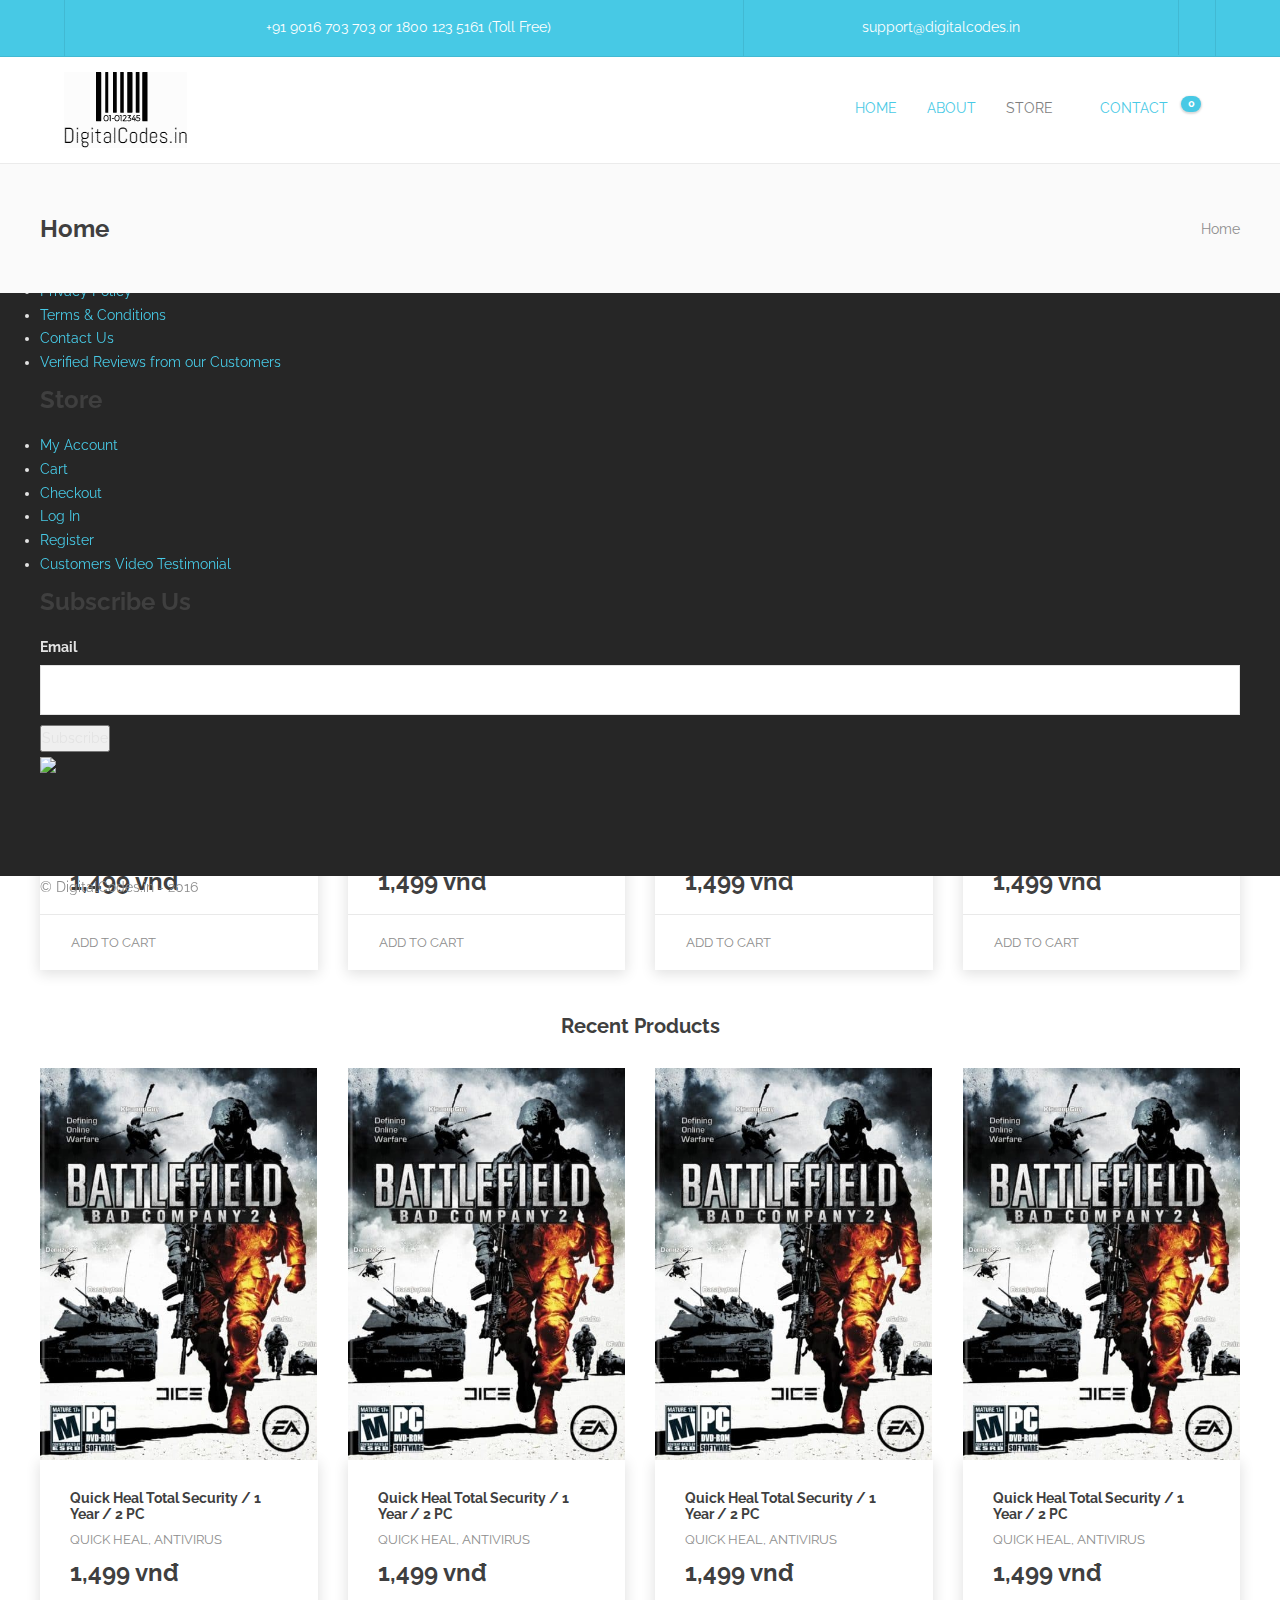
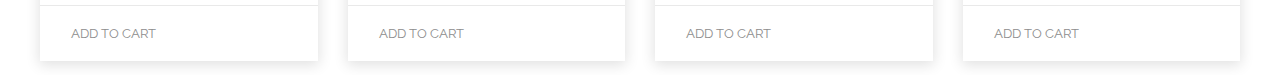
==== commit 56c7614d: "Duc" ====
--- a/index.html
+++ b/index.html
@@ -156,189 +156,285 @@
 				</div>
 			</div>
 		</div><!-- /.sh-titlebar -->
-		<div class="content-container sh-page-layout-default">
-			<div class="container entry-content">
-				<div id="content" class="page-content page-default-content">
-					<div class="products products-home">
-						<h2 class="block-title block-custom-heading">
-							<a href="#" title="">Recent Products</a>
-						</h2>
-						<div class="block-content row">
-							<ul class="list-products clearfix">
-								<li class="col-sm-3 col-xs-12">
-									<div class="item">
-										<a href="" title="">
-											<img src="images/Battlefield-Bad-Company-2-467x660.jpg" alt="Battlefield Bad Company">
-										</a>
-										<div class="products-content">
-											<a href="#" title="">
-												<h2 class="product-title">Quick Heal Total Security / 1 Year / 2 PC</h2>
-												<div class="product-additional-information">Quick Heal, Antivirus</div>
-												<p class="product-price">
-													<span class="product-price-amount">
-														1,499
-														<span class="product-price-currencySymbol">vnđ</span>
-													</span>
-												</p>
-											</a>
-											<a rel="nofollow" href="#" class="btn product-add-to-cart">Add to cart</a>
-										</div>
-									</div>
-								</li><!-- /.col-sm-3 col-xs-12 -->
-								<li class="col-sm-3 col-xs-12">
-									<div class="item">
-										<a href="" title="">
-											<img src="images/Battlefield-Bad-Company-2-467x660.jpg" alt="Battlefield Bad Company">
-										</a>
-										<div class="products-content">
-											<a href="#" title="">
-												<h2 class="product-title">Quick Heal Total Security / 1 Year / 2 PC</h2>
-												<div class="product-additional-information">Quick Heal, Antivirus</div>
-												<p class="product-price">
-													<span class="product-price-amount">
-														1,499
-														<span class="product-price-currencySymbol">vnđ</span>
-													</span>
-												</p>
-											</a>
-											<a rel="nofollow" href="#" class="btn product-add-to-cart">Add to cart</a>
-										</div>
-									</div>
-								</li><!-- /.col-sm-3 col-xs-12 -->
-								<li class="col-sm-3 col-xs-12">
-									<div class="item">
-										<a href="" title="">
-											<img src="images/Battlefield-Bad-Company-2-467x660.jpg" alt="Battlefield Bad Company">
-										</a>
-										<div class="products-content">
-											<a href="#" title="">
-												<h2 class="product-title">Quick Heal Total Security / 1 Year / 2 PC</h2>
-												<div class="product-additional-information">Quick Heal, Antivirus</div>
-												<p class="product-price">
-													<span class="product-price-amount">
-														1,499
-														<span class="product-price-currencySymbol">vnđ</span>
-													</span>
-												</p>
-											</a>
-											<a rel="nofollow" href="#" class="btn product-add-to-cart">Add to cart</a>
-										</div>
-									</div>
-								</li><!-- /.col-sm-3 col-xs-12 -->
-								<li class="col-sm-3 col-xs-12">
-									<div class="item">
-										<a href="" title="">
-											<img src="images/Battlefield-Bad-Company-2-467x660.jpg" alt="Battlefield Bad Company">
-										</a>
-										<div class="products-content">
-											<a href="#" title="">
-												<h2 class="product-title">Quick Heal Total Security / 1 Year / 2 PC</h2>
-												<div class="product-additional-information">Quick Heal, Antivirus</div>
-												<p class="product-price">
-													<span class="product-price-amount">
-														1,499
-														<span class="product-price-currencySymbol">vnđ</span>
-													</span>
-												</p>
-											</a>
-											<a rel="nofollow" href="#" class="btn product-add-to-cart">Add to cart</a>
-										</div>
-									</div>
-								</li><!-- /.col-sm-3 col-xs-12 -->
-							</ul>
+		<div id="wrapper">
+			<div class="content-container sh-page-layout-default">
+				<div class="container entry-content">
+					<div id="content" class="page-content page-default-content">
+						<div class="products products-home">
+							<h2 class="block-title block-custom-heading">
+								<a href="#" title="">Recent Products</a>
+							</h2>
+							<div class="block-content row">
+								<ul class="list-products clearfix">
+									<li class="col-sm-3 col-xs-12">
+										<div class="item">
+											<a href="" title="">
+												<img src="images/Battlefield-Bad-Company-2-467x660.jpg" alt="Battlefield Bad Company">
+											</a>
+											<div class="products-content">
+												<a href="#" title="">
+													<h2 class="product-title">Quick Heal Total Security / 1 Year / 2 PC</h2>
+													<div class="product-additional-information">Quick Heal, Antivirus</div>
+													<p class="product-price">
+														<span class="product-price-amount">
+															1,499
+															<span class="product-price-currencySymbol">vnđ</span>
+														</span>
+													</p>
+												</a>
+												<a rel="nofollow" href="#" class="btn product-add-to-cart">Add to cart</a>
+											</div>
+										</div>
+									</li><!-- /.col-sm-3 col-xs-12 -->
+									<li class="col-sm-3 col-xs-12">
+										<div class="item">
+											<a href="" title="">
+												<img src="images/Battlefield-Bad-Company-2-467x660.jpg" alt="Battlefield Bad Company">
+											</a>
+											<div class="products-content">
+												<a href="#" title="">
+													<h2 class="product-title">Quick Heal Total Security / 1 Year / 2 PC</h2>
+													<div class="product-additional-information">Quick Heal, Antivirus</div>
+													<p class="product-price">
+														<span class="product-price-amount">
+															1,499
+															<span class="product-price-currencySymbol">vnđ</span>
+														</span>
+													</p>
+												</a>
+												<a rel="nofollow" href="#" class="btn product-add-to-cart">Add to cart</a>
+											</div>
+										</div>
+									</li><!-- /.col-sm-3 col-xs-12 -->
+									<li class="col-sm-3 col-xs-12">
+										<div class="item">
+											<a href="" title="">
+												<img src="images/Battlefield-Bad-Company-2-467x660.jpg" alt="Battlefield Bad Company">
+											</a>
+											<div class="products-content">
+												<a href="#" title="">
+													<h2 class="product-title">Quick Heal Total Security / 1 Year / 2 PC</h2>
+													<div class="product-additional-information">Quick Heal, Antivirus</div>
+													<p class="product-price">
+														<span class="product-price-amount">
+															1,499
+															<span class="product-price-currencySymbol">vnđ</span>
+														</span>
+													</p>
+												</a>
+												<a rel="nofollow" href="#" class="btn product-add-to-cart">Add to cart</a>
+											</div>
+										</div>
+									</li><!-- /.col-sm-3 col-xs-12 -->
+									<li class="col-sm-3 col-xs-12">
+										<div class="item">
+											<a href="" title="">
+												<img src="images/Battlefield-Bad-Company-2-467x660.jpg" alt="Battlefield Bad Company">
+											</a>
+											<div class="products-content">
+												<a href="#" title="">
+													<h2 class="product-title">Quick Heal Total Security / 1 Year / 2 PC</h2>
+													<div class="product-additional-information">Quick Heal, Antivirus</div>
+													<p class="product-price">
+														<span class="product-price-amount">
+															1,499
+															<span class="product-price-currencySymbol">vnđ</span>
+														</span>
+													</p>
+												</a>
+												<a rel="nofollow" href="#" class="btn product-add-to-cart">Add to cart</a>
+											</div>
+										</div>
+									</li><!-- /.col-sm-3 col-xs-12 -->
+								</ul>
+							</div>
 						</div>
-					</div>
-					<div class="products products-home">
-						<h2 class="block-title block-custom-heading">
-							<a href="#" title="">Recent Products</a>
-						</h2>
-						<div class="block-content row">
-							<ul class="list-products clearfix">
-								<li class="col-sm-3 col-xs-12">
-									<div class="item">
-										<a href="" title="">
-											<img src="images/Battlefield-Bad-Company-2-467x660.jpg" alt="Battlefield Bad Company">
-										</a>
-										<div class="products-content">
-											<a href="#" title="">
-												<h2 class="product-title">Quick Heal Total Security / 1 Year / 2 PC</h2>
-												<div class="product-additional-information">Quick Heal, Antivirus</div>
-												<p class="product-price">
-													<span class="product-price-amount">
-														1,499
-														<span class="product-price-currencySymbol">vnđ</span>
-													</span>
-												</p>
-											</a>
-											<a rel="nofollow" href="#" class="btn product-add-to-cart">Add to cart</a>
-										</div>
-									</div>
-								</li><!-- /.col-sm-3 col-xs-12 -->
-								<li class="col-sm-3 col-xs-12">
-									<div class="item">
-										<a href="" title="">
-											<img src="images/Battlefield-Bad-Company-2-467x660.jpg" alt="Battlefield Bad Company">
-										</a>
-										<div class="products-content">
-											<a href="#" title="">
-												<h2 class="product-title">Quick Heal Total Security / 1 Year / 2 PC</h2>
-												<div class="product-additional-information">Quick Heal, Antivirus</div>
-												<p class="product-price">
-													<span class="product-price-amount">
-														1,499
-														<span class="product-price-currencySymbol">vnđ</span>
-													</span>
-												</p>
-											</a>
-											<a rel="nofollow" href="#" class="btn product-add-to-cart">Add to cart</a>
-										</div>
-									</div>
-								</li><!-- /.col-sm-3 col-xs-12 -->
-								<li class="col-sm-3 col-xs-12">
-									<div class="item">
-										<a href="" title="">
-											<img src="images/Battlefield-Bad-Company-2-467x660.jpg" alt="Battlefield Bad Company">
-										</a>
-										<div class="products-content">
-											<a href="#" title="">
-												<h2 class="product-title">Quick Heal Total Security / 1 Year / 2 PC</h2>
-												<div class="product-additional-information">Quick Heal, Antivirus</div>
-												<p class="product-price">
-													<span class="product-price-amount">
-														1,499
-														<span class="product-price-currencySymbol">vnđ</span>
-													</span>
-												</p>
-											</a>
-											<a rel="nofollow" href="#" class="btn product-add-to-cart">Add to cart</a>
-										</div>
-									</div>
-								</li><!-- /.col-sm-3 col-xs-12 -->
-								<li class="col-sm-3 col-xs-12">
-									<div class="item">
-										<a href="" title="">
-											<img src="images/Battlefield-Bad-Company-2-467x660.jpg" alt="Battlefield Bad Company">
-										</a>
-										<div class="products-content">
-											<a href="#" title="">
-												<h2 class="product-title">Quick Heal Total Security / 1 Year / 2 PC</h2>
-												<div class="product-additional-information">Quick Heal, Antivirus</div>
-												<p class="product-price">
-													<span class="product-price-amount">
-														1,499
-														<span class="product-price-currencySymbol">vnđ</span>
-													</span>
-												</p>
-											</a>
-											<a rel="nofollow" href="#" class="btn product-add-to-cart">Add to cart</a>
-										</div>
-									</div>
-								</li><!-- /.col-sm-3 col-xs-12 -->
-							</ul>
+						<div class="products products-home">
+							<h2 class="block-title block-custom-heading">
+								<a href="#" title="">Recent Products</a>
+							</h2>
+							<div class="block-content row">
+								<ul class="list-products clearfix">
+									<li class="col-sm-3 col-xs-12">
+										<div class="item">
+											<a href="" title="">
+												<img src="images/Battlefield-Bad-Company-2-467x660.jpg" alt="Battlefield Bad Company">
+											</a>
+											<div class="products-content">
+												<a href="#" title="">
+													<h2 class="product-title">Quick Heal Total Security / 1 Year / 2 PC</h2>
+													<div class="product-additional-information">Quick Heal, Antivirus</div>
+													<p class="product-price">
+														<span class="product-price-amount">
+															1,499
+															<span class="product-price-currencySymbol">vnđ</span>
+														</span>
+													</p>
+												</a>
+												<a rel="nofollow" href="#" class="btn product-add-to-cart">Add to cart</a>
+											</div>
+										</div>
+									</li><!-- /.col-sm-3 col-xs-12 -->
+									<li class="col-sm-3 col-xs-12">
+										<div class="item">
+											<a href="" title="">
+												<img src="images/Battlefield-Bad-Company-2-467x660.jpg" alt="Battlefield Bad Company">
+											</a>
+											<div class="products-content">
+												<a href="#" title="">
+													<h2 class="product-title">Quick Heal Total Security / 1 Year / 2 PC</h2>
+													<div class="product-additional-information">Quick Heal, Antivirus</div>
+													<p class="product-price">
+														<span class="product-price-amount">
+															1,499
+															<span class="product-price-currencySymbol">vnđ</span>
+														</span>
+													</p>
+												</a>
+												<a rel="nofollow" href="#" class="btn product-add-to-cart">Add to cart</a>
+											</div>
+										</div>
+									</li><!-- /.col-sm-3 col-xs-12 -->
+									<li class="col-sm-3 col-xs-12">
+										<div class="item">
+											<a href="" title="">
+												<img src="images/Battlefield-Bad-Company-2-467x660.jpg" alt="Battlefield Bad Company">
+											</a>
+											<div class="products-content">
+												<a href="#" title="">
+													<h2 class="product-title">Quick Heal Total Security / 1 Year / 2 PC</h2>
+													<div class="product-additional-information">Quick Heal, Antivirus</div>
+													<p class="product-price">
+														<span class="product-price-amount">
+															1,499
+															<span class="product-price-currencySymbol">vnđ</span>
+														</span>
+													</p>
+												</a>
+												<a rel="nofollow" href="#" class="btn product-add-to-cart">Add to cart</a>
+											</div>
+										</div>
+									</li><!-- /.col-sm-3 col-xs-12 -->
+									<li class="col-sm-3 col-xs-12">
+										<div class="item">
+											<a href="" title="">
+												<img src="images/Battlefield-Bad-Company-2-467x660.jpg" alt="Battlefield Bad Company">
+											</a>
+											<div class="products-content">
+												<a href="#" title="">
+													<h2 class="product-title">Quick Heal Total Security / 1 Year / 2 PC</h2>
+													<div class="product-additional-information">Quick Heal, Antivirus</div>
+													<p class="product-price">
+														<span class="product-price-amount">
+															1,499
+															<span class="product-price-currencySymbol">vnđ</span>
+														</span>
+													</p>
+												</a>
+												<a rel="nofollow" href="#" class="btn product-add-to-cart">Add to cart</a>
+											</div>
+										</div>
+									</li><!-- /.col-sm-3 col-xs-12 -->
+								</ul>
+							</div>
 						</div>
 					</div>
 				</div>
 			</div>
+			<footer class="sh-footer">
+			    <div class="sh-footer-widgets">
+			        <div class="container">
+			            <div class="sh-footer-columns">
+			                <div id="nav_menu-2" class="widget-item widget_nav_menu">
+			                    <h3 class="widget-title">Informations</h3>
+			                    <div class="menu-information-footer-container">
+			                        <ul id="menu-information-footer" class="menu">
+			                            <li class="menu-item menu-item-type-post_type menu-item-object-page">
+			                            	<a href="https://www.digitalcodes.in/delivery-timing-instant/">Delivery Timing (Instant)</a>
+			                            </li>
+			                            <li class="menu-item menu-item-type-post_type menu-item-object-page">
+			                            	<a href="https://www.digitalcodes.in/privacy-policy/">Privacy Policy</a>
+			                            </li>
+			                            <li class="menu-item menu-item-type-post_type menu-item-object-page">
+			                            	<a href="https://www.digitalcodes.in/terms-conditions/">Terms &amp; Conditions</a>
+			                            </li>
+			                            <li class="menu-item menu-item-type-post_type menu-item-object-page">
+			                            	<a href="https://www.digitalcodes.in/contact-us/">Contact Us</a>
+			                            </li>
+			                            <li class="menu-item menu-item-type-post_type menu-item-object-page">
+			                            	<a href="https://www.digitalcodes.in/verified-reviews-customers/">Verified Reviews from our Customers</a>
+			                            </li>
+			                        </ul>
+			                    </div>
+			                </div>
+			                <div id="nav_menu-3" class="widget-item widget_nav_menu">
+			                    <h3 class="widget-title">Store</h3>
+			                    <div class="menu-store-menu-container">
+			                        <ul id="menu-store-menu" class="menu">
+			                            <li lass="menu-item menu-item-type-post_type menu-item-object-page ">
+			                            	<a href="https://www.digitalcodes.in/my-account/">My Account</a>
+			                            </li>
+			                            <li class="menu-item menu-item-type-post_type menu-item-object-page ">
+			                            	<a href="https://www.digitalcodes.in/cart/">Cart</a>
+			                            </li>
+			                            <li class="menu-item menu-item-type-post_type menu-item-object-page ">
+			                            	<a href="https://www.digitalcodes.in/checkout/">Checkout</a>
+			                            </li>
+			                            <li class="menu-item menu-item-type-post_type menu-item-object-page ">
+			                            	<a href="https://www.digitalcodes.in/login/">Log In</a>
+			                            </li>
+			                            <li class="menu-item menu-item-type-post_type menu-item-object-page ">
+			                            	<a href="https://www.digitalcodes.in/register/">Register</a>
+			                            </li>
+			                            <li class="menu-item menu-item-type-post_type menu-item-object-page">
+			                            	<a href="https://www.digitalcodes.in/customers-video-testimonial/">Customers Video Testimonial</a>
+			                            </li>
+			                        </ul>
+			                    </div>
+			                </div>
+			                <div id="newsletterwidget-2" class="widget-item widget_newsletterwidget">
+			                    <h3 class="widget-title">Subscribe Us</h3>
+			                    <div class="tnp tnp-widget">
+			                        <form method="post" action="#" onsubmit="return newsletter_check(this)">
+			                            <input type="hidden" name="nr" value="widget">
+			                            <input type="hidden" name="nl[]" value="0">
+			                            <div class="tnp-field tnp-field-email"><label>Email</label><input class="tnp-email" type="email" name="ne" required=""></div>
+			                            <div class="tnp-field tnp-field-button"><input class="tnp-submit" type="submit" value="Subscribe"></div>
+			                        </form>
+			                    </div>
+			                    <a target="_blank" href="https://eu.trustspot.io/store/DigitalCodesin">
+			                    	<img src="https://s3.amazonaws.com/trustspot-downloads/simple_badge5.png">
+			                    </a>
+			                </div>
+			            </div>
+			        </div>
+			    </div>
+			    <div class="sh-copyrights">
+			        <div class="container container-padding">
+			            <div class="sh-copyrights-style1">
+			                <div class="sh-table-full">
+			                    <div class="sh-table-cell">
+			                        <div class="sh-copyrights-text">
+			                            <span class="developer-copyrights  sh-hidden">
+			                            WordPress Theme built by <a href="http://shufflehound.com" target="blank"><strong>Shufflehound</strong>.</a>
+			                            </span>
+			                            <span>© DigitalCodes.in - 2016</span>
+			                        </div>
+			                    </div>
+			                </div>
+			            </div>
+			            <div class="sh-copyrights-style1" style="float: right;">
+			                <div class="sh-table-cell">
+			                    <div class="sh-copyrights-social">
+			                        <a href="https://www.facebook.com/digitalcodes.in" target="_blank" class="social-media-facebook">
+			                        <i class="icon-social-facebook"></i>
+			                        </a>							
+			                    </div>
+			                </div>
+			            </div>
+			        </div>
+			    </div>
+			</footer>
 		</div>
 	</div><!-- /#page-container -->
 
--- a/css/style.css
+++ b/css/style.css
@@ -761,4 +761,21 @@
   border: none;
   text-decoration: inherit;
   color: inherit;
+}
+
+.sh-footer {
+  background-size: cover;
+  background-position: 50% 50%;
+}
+.sh-footer {
+  transition: 0.3s left ease-in-out;
+}
+.sh-footer-widgets {
+  padding: 100px 0 100px 0;
+  color: #e3e3e3;
+  background-color: #262626;
+}
+.sh-footer .sh-footer-widgets {
+  background-color: #262626;
+  color: #e3e3e3;
 }--- a/css/responsive.css
+++ b/css/responsive.css
@@ -21,4 +21,16 @@
     max-width: 1200px!important;
     width: 1200px!important;
   }
+}
+
+@media (min-width: 851px) {
+	.sh-footer {
+	    position: fixed;
+	    width: 100%;
+	    bottom: 0;
+	    left: 0;
+	    right: 0;
+	    z-index: 0;
+	    opacity: 1;
+	}
 }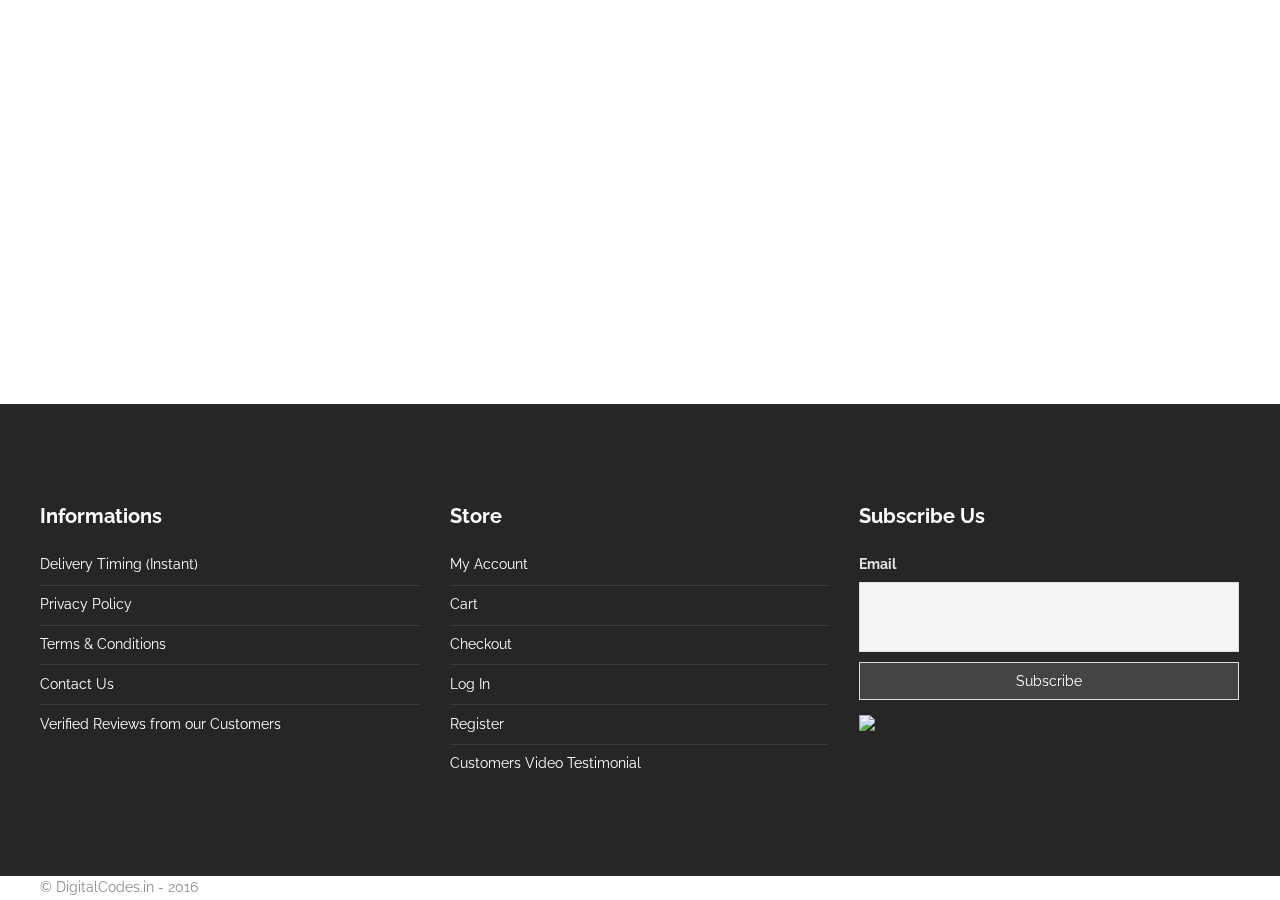
==== commit b9ed7922: "Duc" ====
--- a/index.html
+++ b/index.html
@@ -37,7 +37,7 @@
 <body>
 
 	<div id="page-container">
-		<div class="primary-desktop">
+		<div class="primary-desktop hide">
 			<div class="sh-header-top">
 				<div class="container">
 					<div class="sh-table">
@@ -140,7 +140,7 @@
 				</div>
 			</div><!-- /.sh-header-height -->
 		</div><!-- /.primary-desktop -->
-		<div class="sh-titlebar">
+		<div class="sh-titlebar hide">
 			<div class="container">
 				<div class="sh-table sh-titlebar-height-medium">
 					<div class="titlebar-title sh-table-cell">
@@ -157,7 +157,7 @@
 			</div>
 		</div><!-- /.sh-titlebar -->
 		<div id="wrapper">
-			<div class="content-container sh-page-layout-default">
+			<div class="content-container sh-page-layout-default hide">
 				<div class="container entry-content">
 					<div id="content" class="page-content page-default-content">
 						<div class="products products-home">
--- a/css/style.css
+++ b/css/style.css
@@ -94,11 +94,13 @@
   color: #47c9e5;
   text-decoration: none;
   word-wrap: break-word;
+  transition: all 0.3s ease-in-out;
 }
 
 a:hover, a:focus {
   color: #47c9e5;
   text-decoration: none;
+  transition: all 0.3s ease-in-out;
 }
 
 
@@ -778,4 +780,90 @@
 .sh-footer .sh-footer-widgets {
   background-color: #262626;
   color: #e3e3e3;
+}
+.sh-footer-widgets .container {
+  margin-bottom: -35px;
+}
+.sh-footer-columns {
+  position: relative;
+  margin: 0 -15px;
+}
+.sh-footer-columns > .widget-item {
+  display: inline-block;
+  width: 33.3%;
+  vertical-align: top;
+  padding: 0 15px;
+  margin-bottom: 25px;
+  margin-right: -4px;
+}
+.sh-footer .sh-footer-widgets .widget-title {
+  color: #ffffff;
+  font-size: 20px;
+  margin-bottom: 25px;
+}
+.widget-item ul {
+  list-style: none;
+  padding-left: 0;
+}
+.sh-footer-widgets ul li, .sh-footer-widgets ul li {
+  border-bottom: 1px solid rgba( 255,255,255,0.1 );
+  padding: 7.5px 0;
+}
+.sh-footer-widgets ul li:first-child {
+  padding-top: 0;
+}
+.sh-footer .sh-footer-widgets ul li,
+.sh-footer .sh-footer-widgets ul li,
+.sh-footer .sh-recent-posts-widgets .sh-recent-posts-widgets-item {
+  border-color: rgba(255,255,255,0.10);
+}
+.widget-item li > a {
+  display: block;
+  color: #ffffff;
+}
+.sh-footer .sh-footer-widgets a:hover, .sh-footer .sh-footer-widgets li a:hover {
+  color: #47c9e5;
+}
+.sh-footer-widgets ul li:last-child {
+  border-bottom: 0!important;
+  padding-bottom: 0!important;
+}
+.tnp-widget {
+    width: 100%;
+    display: block;
+    box-sizing: border-box;
+}
+.tnp-widget .tnp-field {
+    margin-bottom: 10px;
+    border: 0;
+    padding: 0;
+}
+.tnp-widget label {
+    display: block;
+    color: inherit;
+    font-size: 14px;
+}
+.tnp-widget input[type=text], .tnp-widget input[type=email], .tnp-widget input[type=submit], .tnp-widget select {
+    width: 100%;
+    padding: 10px;
+    display: block;
+    border: 1px solid #ddd;
+    border-color: #ddd;
+    background-color: #f4f4f4;
+    background-image: none;
+    text-shadow: none;
+    color: #444;
+    font-size: 14px;
+    line-height: normal;
+    box-sizing: border-box;
+    height: auto;
+}
+.tnp-widget input.tnp-submit {
+    background-color: #444;
+    background-image: none;
+    text-shadow: none;
+    color: #fff;
+}
+.tnp-field input[type="submit"] {
+    position: inherit;
 }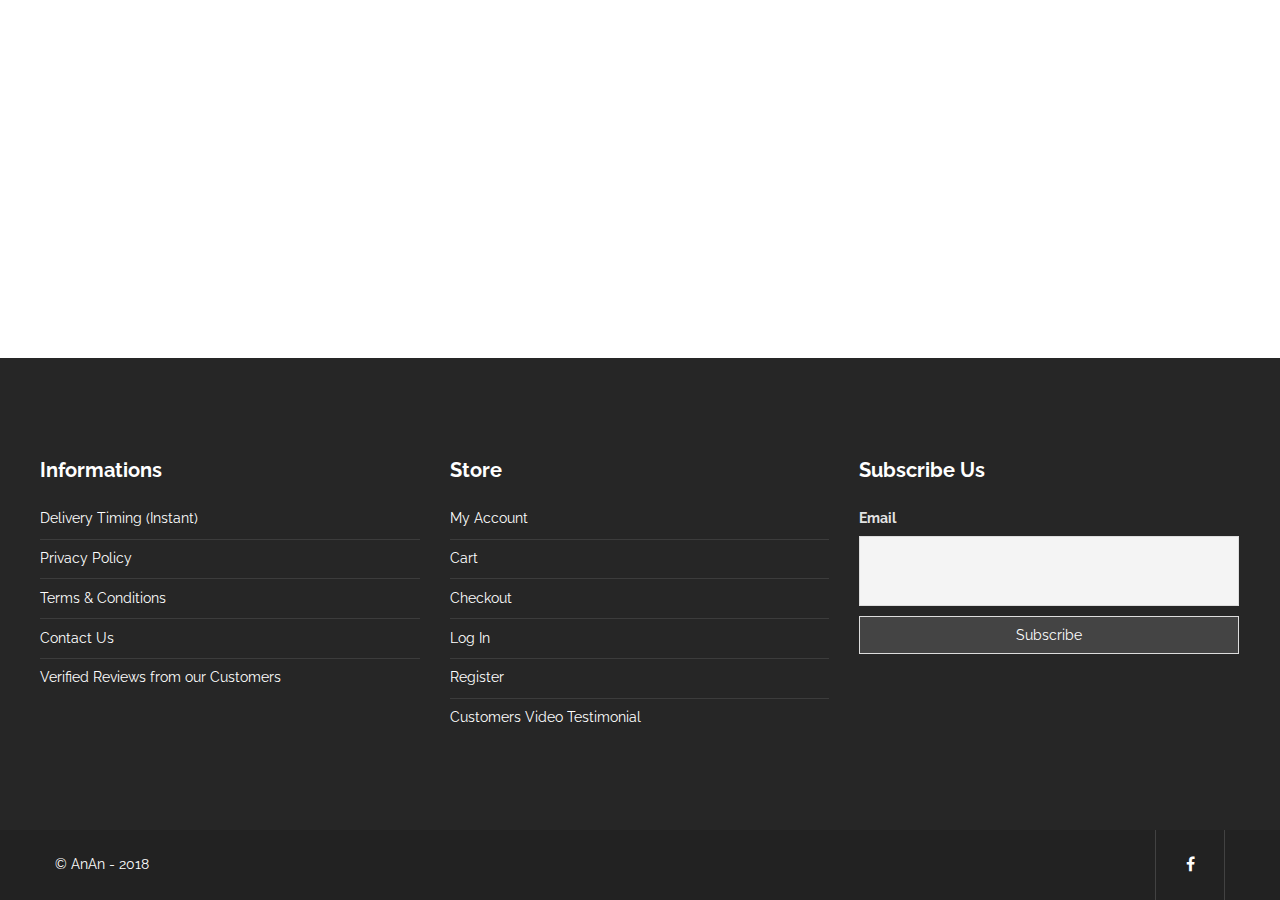
==== commit d2e663c2: "Duc" ====
--- a/index.html
+++ b/index.html
@@ -350,19 +350,19 @@
 			                    <div class="menu-information-footer-container">
 			                        <ul id="menu-information-footer" class="menu">
 			                            <li class="menu-item menu-item-type-post_type menu-item-object-page">
-			                            	<a href="https://www.digitalcodes.in/delivery-timing-instant/">Delivery Timing (Instant)</a>
-			                            </li>
-			                            <li class="menu-item menu-item-type-post_type menu-item-object-page">
-			                            	<a href="https://www.digitalcodes.in/privacy-policy/">Privacy Policy</a>
-			                            </li>
-			                            <li class="menu-item menu-item-type-post_type menu-item-object-page">
-			                            	<a href="https://www.digitalcodes.in/terms-conditions/">Terms &amp; Conditions</a>
-			                            </li>
-			                            <li class="menu-item menu-item-type-post_type menu-item-object-page">
-			                            	<a href="https://www.digitalcodes.in/contact-us/">Contact Us</a>
-			                            </li>
-			                            <li class="menu-item menu-item-type-post_type menu-item-object-page">
-			                            	<a href="https://www.digitalcodes.in/verified-reviews-customers/">Verified Reviews from our Customers</a>
+			                            	<a href="#">Delivery Timing (Instant)</a>
+			                            </li>
+			                            <li class="menu-item menu-item-type-post_type menu-item-object-page">
+			                            	<a href="#">Privacy Policy</a>
+			                            </li>
+			                            <li class="menu-item menu-item-type-post_type menu-item-object-page">
+			                            	<a href="#">Terms &amp; Conditions</a>
+			                            </li>
+			                            <li class="menu-item menu-item-type-post_type menu-item-object-page">
+			                            	<a href="#">Contact Us</a>
+			                            </li>
+			                            <li class="menu-item menu-item-type-post_type menu-item-object-page">
+			                            	<a href="#">Verified Reviews from our Customers</a>
 			                            </li>
 			                        </ul>
 			                    </div>
@@ -372,22 +372,22 @@
 			                    <div class="menu-store-menu-container">
 			                        <ul id="menu-store-menu" class="menu">
 			                            <li lass="menu-item menu-item-type-post_type menu-item-object-page ">
-			                            	<a href="https://www.digitalcodes.in/my-account/">My Account</a>
+			                            	<a href="#">My Account</a>
 			                            </li>
 			                            <li class="menu-item menu-item-type-post_type menu-item-object-page ">
-			                            	<a href="https://www.digitalcodes.in/cart/">Cart</a>
+			                            	<a href="#">Cart</a>
 			                            </li>
 			                            <li class="menu-item menu-item-type-post_type menu-item-object-page ">
-			                            	<a href="https://www.digitalcodes.in/checkout/">Checkout</a>
+			                            	<a href="#">Checkout</a>
 			                            </li>
 			                            <li class="menu-item menu-item-type-post_type menu-item-object-page ">
-			                            	<a href="https://www.digitalcodes.in/login/">Log In</a>
+			                            	<a href="#">Log In</a>
 			                            </li>
 			                            <li class="menu-item menu-item-type-post_type menu-item-object-page ">
-			                            	<a href="https://www.digitalcodes.in/register/">Register</a>
-			                            </li>
-			                            <li class="menu-item menu-item-type-post_type menu-item-object-page">
-			                            	<a href="https://www.digitalcodes.in/customers-video-testimonial/">Customers Video Testimonial</a>
+			                            	<a href="#">Register</a>
+			                            </li>
+			                            <li class="menu-item menu-item-type-post_type menu-item-object-page">
+			                            	<a href="#">Customers Video Testimonial</a>
 			                            </li>
 			                        </ul>
 			                    </div>
@@ -395,16 +395,18 @@
 			                <div id="newsletterwidget-2" class="widget-item widget_newsletterwidget">
 			                    <h3 class="widget-title">Subscribe Us</h3>
 			                    <div class="tnp tnp-widget">
-			                        <form method="post" action="#" onsubmit="return newsletter_check(this)">
+			                        <form method="post" action="#">
 			                            <input type="hidden" name="nr" value="widget">
 			                            <input type="hidden" name="nl[]" value="0">
-			                            <div class="tnp-field tnp-field-email"><label>Email</label><input class="tnp-email" type="email" name="ne" required=""></div>
-			                            <div class="tnp-field tnp-field-button"><input class="tnp-submit" type="submit" value="Subscribe"></div>
+			                            <div class="tnp-field tnp-field-email">
+			                            	<label>Email</label>
+			                            	<input class="tnp-email" type="email" name="ne" required="">
+			                            </div>
+			                            <div class="tnp-field tnp-field-button">
+			                            	<input class="tnp-submit" type="submit" value="Subscribe">
+			                            </div>
 			                        </form>
 			                    </div>
-			                    <a target="_blank" href="https://eu.trustspot.io/store/DigitalCodesin">
-			                    	<img src="https://s3.amazonaws.com/trustspot-downloads/simple_badge5.png">
-			                    </a>
 			                </div>
 			            </div>
 			        </div>
@@ -415,10 +417,7 @@
 			                <div class="sh-table-full">
 			                    <div class="sh-table-cell">
 			                        <div class="sh-copyrights-text">
-			                            <span class="developer-copyrights  sh-hidden">
-			                            WordPress Theme built by <a href="http://shufflehound.com" target="blank"><strong>Shufflehound</strong>.</a>
-			                            </span>
-			                            <span>© DigitalCodes.in - 2016</span>
+			                            <span>© AnAn - 2018</span>
 			                        </div>
 			                    </div>
 			                </div>
@@ -427,7 +426,7 @@
 			                <div class="sh-table-cell">
 			                    <div class="sh-copyrights-social">
 			                        <a href="https://www.facebook.com/digitalcodes.in" target="_blank" class="social-media-facebook">
-			                        <i class="icon-social-facebook"></i>
+			                        	<i class="fa fa-facebook"></i>
 			                        </a>							
 			                    </div>
 			                </div>
@@ -436,6 +435,11 @@
 			    </div>
 			</footer>
 		</div>
+		<a id="return-to-top" class="td-scroll-up" href="javascript:void(0)">
+      		<span class="toTop-arrow"></span>
+      		<span class="toTop-stick"></span>
+    	</a>
+    	<!-- RETURN TO TOP -->
 	</div><!-- /#page-container -->
 
 	<!-- ===== JS ===== -->
--- a/css/style.css
+++ b/css/style.css
@@ -866,4 +866,40 @@
 }
 .tnp-field input[type="submit"] {
     position: inherit;
+}
+
+.sh-footer .sh-copyrights {
+  background-color: #222222;
+  color: #ffffff;
+  /*padding: 10px 0;*/
+}
+.container-padding {
+  padding: 0 15px!important;
+}
+.sh-copyrights-style1 {
+  float: left;
+  height: 70px;
+}
+.sh-copyrights-social {
+  font-size: 16px;
+  line-height: normal!important;
+  margin-right: 4px;
+}
+.sh-copyrights-social a {
+  display: inline-block;
+  border-left: 1px solid rgba( 255,255,255,0.1 );
+  height: 70px;
+  line-height: 70px;
+  width: 70px;
+  text-align: center;
+  margin-right: -4px;
+}
+.sh-footer .sh-copyrights a {
+  color: #ffffff;
+}
+.sh-footer .sh-copyrights-social a {
+  border-left: 1px solid rgba(255,255,255,0.15);
+}
+.sh-footer .sh-copyrights-social a:last-child {
+  border-right: 1px solid rgba(255,255,255,0.15);
 }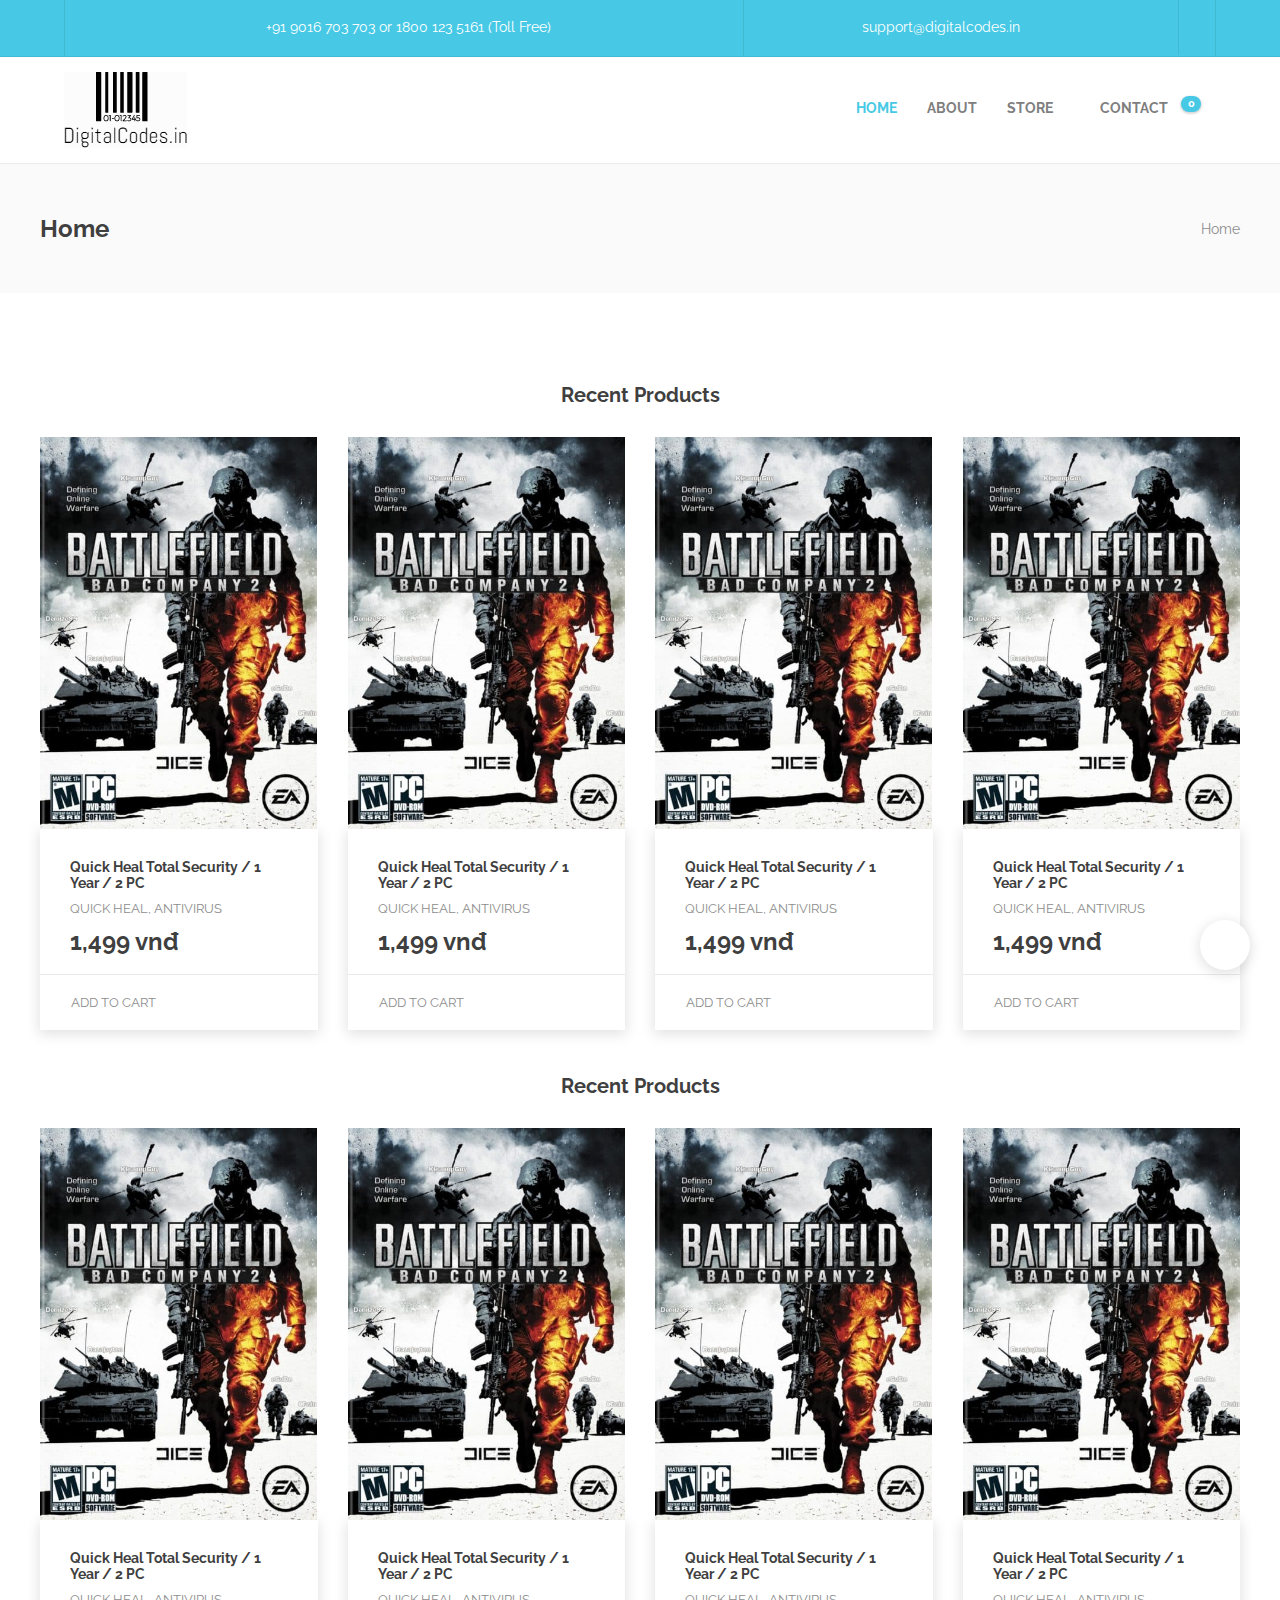
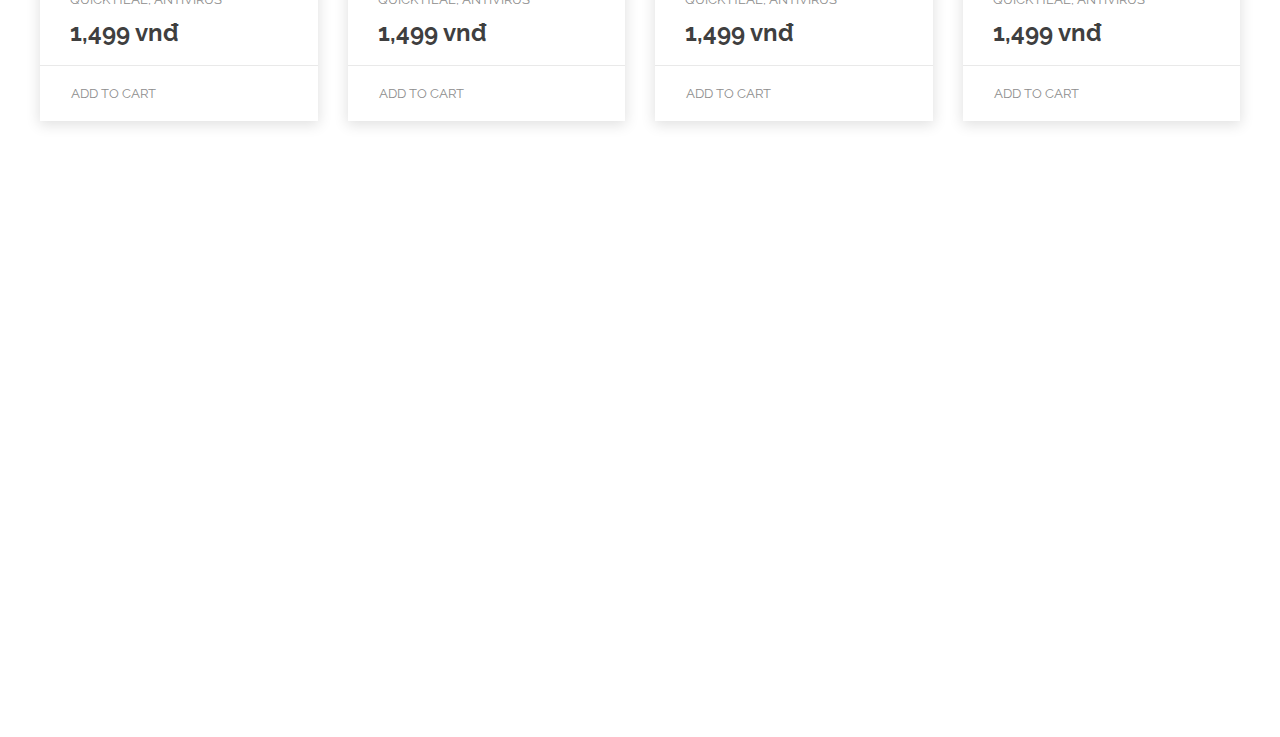
==== commit 6a3023c4: "Duc" ====
--- a/index.html
+++ b/index.html
@@ -29,7 +29,7 @@
   	<!-- HTML5 Shim and Respond.js IE8 support of HTML5 elements and media queries -->
 	<!-- WARNING: Respond.js doesn't work if you view the page via file:// -->
 	<!--[if lt IE 9]>
-		<link href='css/animations-ie-fix.css' rel='stylesheet'>
+		<link href='css/animations-ie-fix.css' rel='stylesheet'>f
 		<script src="https://oss.maxcdn.com/libs/html5shiv/3.7.0/html5shiv.js"></script>
 		<script src="https://oss.maxcdn.com/libs/respond.js/1.4.2/respond.min.js"></script>
 	<![endif]-->
@@ -37,7 +37,7 @@
 <body>
 
 	<div id="page-container">
-		<div class="primary-desktop hide">
+		<div class="primary-desktop">
 			<div class="sh-header-top">
 				<div class="container">
 					<div class="sh-table">
@@ -79,9 +79,9 @@
 							<div class="sh-table-cell">
 								<nav id="header-navigation" class="header-standard-position">
 									<div class="sh-nav-container">
-										<ul id="menu-header-menu" class="sh-nav" style="touch-action: pan-y;">
+										<ul id="menu-header-menu" class="sh-nav">
 											<li class="menu-item current_page_item"><a href="#" title="">Home</a></li>
-											<li class="menu-item current_page_item"><a href="#" title="">About</a></li>
+											<li class="menu-item"><a href="#" title="">About</a></li>
 											<li class="menu-item menu-item-has-children">
 								                <a href="#" title="">Store</a>
 								                <ul class="sub-menu">
@@ -90,7 +90,7 @@
 								                    <li class="menu-item"><a href="#" title="">Store 1</a></li>
 								                </ul>
 								            </li>
-								            <li class="menu-item current_page_item"><a href="#" title="">Contact</a></li>
+								            <li class="menu-item"><a href="#" title="">Contact</a></li>
 								            <li class="menu-item sh-nav-cart sh-nav-special">
 											    <a href="#">
 											        <i class="icon-basket"></i>
@@ -140,7 +140,8 @@
 				</div>
 			</div><!-- /.sh-header-height -->
 		</div><!-- /.primary-desktop -->
-		<div class="sh-titlebar hide">
+
+		<div class="sh-titlebar">
 			<div class="container">
 				<div class="sh-table sh-titlebar-height-medium">
 					<div class="titlebar-title sh-table-cell">
@@ -156,9 +157,10 @@
 				</div>
 			</div>
 		</div><!-- /.sh-titlebar -->
+
 		<div id="wrapper">
-			<div class="content-container sh-page-layout-default hide">
-				<div class="container entry-content">
+			<div class="content-container sh-page-layout-default">
+				<div class="container">
 					<div id="content" class="page-content page-default-content">
 						<div class="products products-home">
 							<h2 class="block-title block-custom-heading">
@@ -340,7 +342,8 @@
 						</div>
 					</div>
 				</div>
-			</div>
+			</div><!-- /.content-container -->
+
 			<footer class="sh-footer">
 			    <div class="sh-footer-widgets">
 			        <div class="container">
@@ -433,11 +436,11 @@
 			            </div>
 			        </div>
 			    </div>
-			</footer>
-		</div>
+			</footer><!-- /.sh-footer -->
+		</div><!-- /#wrapper -->
+
 		<a id="return-to-top" class="td-scroll-up" href="javascript:void(0)">
-      		<span class="toTop-arrow"></span>
-      		<span class="toTop-stick"></span>
+      		<i class="icon-arrow-up"></i>
     	</a>
     	<!-- RETURN TO TOP -->
 	</div><!-- /#page-container -->
--- a/css/style.css
+++ b/css/style.css
@@ -21,6 +21,11 @@
 @import url(../lib/bootstrap/bootstrap.min.css);
 @import url(../lib/font-awesome/font-awesome.min.css);
 @import url(../lib/carousel/owl.carousel.min.css);
+@import url(../lib/jssocials/jssocials.css);
+@import url(../lib/jquery-ui/jquery-ui.min.css);
+@import url(../lib/sumoselect/sumoselect.min.css);
+@import url(../lib/themify-icons/themify-icons.css);
+
 
 /* Layout Style
   ========================================================================== */
@@ -450,6 +455,7 @@
   display: block;
   color: #7e7e7e;
   font-size: 14px;
+  font-weight: bold;
   padding-top: 15px;
   padding-bottom: 15px;
   max-height: none;
@@ -673,6 +679,27 @@
   margin-bottom: -4px;
   position: relative;
 }
+.sh-titlebar .title-level .separator {
+  font-size: 0;
+}
+.sh-titlebar .title-level .separator:after {
+  display: inline-block;
+  font-family: 'simple-line-icons'!important;
+  speak: none;
+  font-style: normal;
+  font-weight: normal;
+  font-variant: normal;
+  text-transform: none;
+  line-height: 1;
+  -webkit-font-smoothing: antialiased;
+  -moz-osx-font-smoothing: grayscale;
+  content: "\e606";
+  font-size: 10px;
+  padding: 0 12px;
+}
+.sh-titlebar .title-level .item-current {
+  font-weight: bold;
+}
 .sh-titlebar a {
   color: #8d8d8d;
 }
@@ -684,11 +711,13 @@
 }
 .products .list-products .item {
   position: relative;
+  transition: 0.3s all ease-in-out;
 }
 .products .list-products .item .products-content {
   background-color: #fff;
   box-shadow: 0px 3px 13px 1px rgba(0,0,0,0.12);
   padding-top: 30px;
+  transition: 0.3s all ease-in-out;
 }
 .products .list-products .item .products-content a:first-child {
   padding: 0 30px 5px 30px;
@@ -829,43 +858,43 @@
   padding-bottom: 0!important;
 }
 .tnp-widget {
-    width: 100%;
-    display: block;
-    box-sizing: border-box;
+  width: 100%;
+  display: block;
+  box-sizing: border-box;
 }
 .tnp-widget .tnp-field {
-    margin-bottom: 10px;
-    border: 0;
-    padding: 0;
+  margin-bottom: 10px;
+  border: 0;
+  padding: 0;
 }
 .tnp-widget label {
-    display: block;
-    color: inherit;
-    font-size: 14px;
+  display: block;
+  color: inherit;
+  font-size: 14px;
 }
 .tnp-widget input[type=text], .tnp-widget input[type=email], .tnp-widget input[type=submit], .tnp-widget select {
-    width: 100%;
-    padding: 10px;
-    display: block;
-    border: 1px solid #ddd;
-    border-color: #ddd;
-    background-color: #f4f4f4;
-    background-image: none;
-    text-shadow: none;
-    color: #444;
-    font-size: 14px;
-    line-height: normal;
-    box-sizing: border-box;
-    height: auto;
+  width: 100%;
+  padding: 10px;
+  display: block;
+  border: 1px solid #ddd;
+  border-color: #ddd;
+  background-color: #f4f4f4;
+  background-image: none;
+  text-shadow: none;
+  color: #444;
+  font-size: 14px;
+  line-height: normal;
+  box-sizing: border-box;
+  height: auto;
 }
 .tnp-widget input.tnp-submit {
-    background-color: #444;
-    background-image: none;
-    text-shadow: none;
-    color: #fff;
+  background-color: #444;
+  background-image: none;
+  text-shadow: none;
+  color: #fff;
 }
 .tnp-field input[type="submit"] {
-    position: inherit;
+  position: inherit;
 }
 
 .sh-footer .sh-copyrights {
@@ -902,4 +931,863 @@
 }
 .sh-footer .sh-copyrights-social a:last-child {
   border-right: 1px solid rgba(255,255,255,0.15);
-}+}
+
+#wrapper > .sh-page-layout-default {
+  padding: 60px 0px;
+}
+
+/*===== Back To Top =====*/
+.td-scroll-up {
+  cursor: pointer;
+  position: fixed;
+  bottom: 30px;
+  right: 30px;
+  width: 50px;
+  height: 50px;
+  z-index: 5000;
+  box-shadow: 0px 3px 13px 1px rgba(0,0,0,0.12);
+  background-color: #fff;
+  text-align: center;
+  border-radius: 100px;
+  transform: translate3d(0, 100px, 0);
+  -webkit-transform: translate3d(0, 100px, 0);
+  -moz-transform: translate3d(0, 100px, 0);
+  -ms-transform: translate3d(0, 100px, 0);
+  -o-transform: translate3d(0, 100px, 0);
+  -webkit-transition: transform 0.4s cubic-bezier(0.55, 0, 0.1, 1) 0s;
+  -moz-transition: transform 0.4s cubic-bezier(0.55, 0, 0.1, 1) 0s;
+  -o-transition: transform 0.4s cubic-bezier(0.55, 0, 0.1, 1) 0s;
+  transition: transform 0.4s cubic-bezier(0.55, 0, 0.1, 1) 0s;
+}
+.td-scroll-up-visible {
+  transform: translate3d(0, 0, 0);
+  -webkit-transform: translate3d(0, 0, 0);
+  -moz-transform: translate3d(0, 0, 0);
+  -ms-transform: translate3d(0, 0, 0);
+  -o-transform: translate3d(0, 0, 0);
+}
+.td-scroll-up i {
+  font-size: 20px;
+  display: block;
+  line-height: 46px;
+  color: #cecece;
+}
+.td-scroll-up:hover {
+  background: #47c9e5;
+  -webkit-transition: all 0.3s;
+  -moz-transition: all 0.3s;
+  transition: all 0.3s;
+}
+.td-scroll-up:hover i {
+  color: #fff;
+}
+
+/*===== Product Detail =====*/
+#product-detail .product-detail {
+  position: relative;
+  overflow: hidden;
+}
+#product-detail .product-image {
+  position: relative;
+}
+#product-detail .summary {
+  clear: none;
+  margin-bottom: 2em;
+}
+#product-detail .product_title {
+  font-size: 30px;
+  padding-bottom: 20px;
+  margin-bottom: 20px;
+  border-bottom: 1px solid #ebebeb;
+}
+#product-detail .price {
+  line-height: 30px;
+  min-height: 32px;
+  border-bottom: 1px solid #ebebeb;
+  padding-bottom: 18px;
+  margin-bottom: 18px;
+}
+#product-detail .price .price_amount {
+  font-size: 24px;
+  font-weight: bold;
+  color: #3f3f3f;
+}
+#product-detail .stock {
+  font-size: 16px;
+  color: #8d8d8d;
+  font-weight: bold;
+}
+#product-detail .cart {
+  margin-bottom: 30px;
+}
+
+#product-detail .cart .increase-numbers {
+  display: table;
+  margin: 0 auto;
+  padding: 0;
+  overflow: hidden;
+}
+#product-detail .cart .quantity {
+  float: left;
+}
+#product-detail .cart .single_add_to_cart_button {
+  float: right;
+  background-color: #47c9e5;
+  line-height: 50px;
+  padding: 0 25px;
+  border-radius: 100px;
+  font-size: 13px;
+  text-transform: uppercase;
+  color: #fff;
+  -webkit-font-smoothing: antialiased;
+  font-weight: bold;
+}
+#product-detail .cart .single_add_to_cart_button:before {
+  display: inline-block;
+  color: #fff;
+  line-height: 0;
+  top: -2px;
+  right: 0;
+  font-family: 'simple-line-icons';
+  speak: none;
+  font-style: normal;
+  font-weight: normal;
+  font-variant: normal;
+  text-transform: none;
+  line-height: 1;
+  -webkit-font-smoothing: antialiased;
+  -moz-osx-font-smoothing: grayscale;
+  content: "\e04e";
+  font-size: 16px;
+  padding-right: 15px;
+}
+.increase-numbers input,
+.increase-numbers span {
+  /*float: left;*/
+  display: inline-block;
+  width: 50px;
+  height: 50px;
+  text-align: center;
+}
+.increase-numbers input {
+  border-width: 0px;
+  font-size: 16px;
+  font-weight: bold;
+  padding: 0;
+}
+.increase-numbers .increase-number-down,
+.increase-numbers .increase-number-up {
+  cursor: pointer;
+  font-size: 16px;
+  transition: 0.25s all;
+  background-color: #f2f2f2;
+  border-radius: 50px;
+}
+.increase-numbers i {
+  line-height: 50px;
+}
+.product_meta .posted_in {
+  display: block;
+  width: 100%;
+}
+.product_meta .posted_in .posted_in-title {
+  color: #3f3f3f;
+  display: inline-block;
+  font-weight: bold;
+  margin-top: 0px;
+  margin-bottom: 10px;
+  margin-right: 10px;
+}
+.product_meta .posted_in a {
+  text-transform: uppercase;
+  font-size: 13px;
+  color: #8d8d8d;
+}
+.product_meta .product_share {
+  margin-top: 25px;
+}
+.product_meta .product_share > div {
+  vertical-align: top;
+}
+.product_meta .product_share .social-share-button {
+  background-color: #f2f2f2;
+  border-radius: 100px;
+  height: 50px;
+  padding: 0 30px 0 20px;
+  display: inline-block;
+  cursor: pointer;
+  margin-right: 5px;
+  margin-bottom: 5px;
+  overflow: hidden;
+  position: relative;
+  -webkit-transform: translateZ(0);
+  transform: translateZ(0);
+}
+.product_meta .product_share .social-share-button i {
+  font-size: 18px;
+  line-height: 1;
+  vertical-align: middle;
+  padding-right: 15px;
+  display: inline-block;
+  position: relative;
+  z-index: 100;
+}
+.product_meta .product_share .social-share-button span {
+  display: inline-block;
+  position: relative;
+  z-index: 100;
+  font-size: 13px;
+  line-height: 50px;
+  font-weight: bold;
+  text-transform: uppercase;
+}
+
+.social-share-networks {
+  display: inline-block;
+  height: auto;
+  transition-delay: 0.7s;
+  transition: all 0.3s ease-in-out;
+}
+.social-share > div {
+  vertical-align: top;
+}
+.social-share-networks .jssocials-shares {
+  margin: 0;
+}
+.social-share-networks .jssocials-share {
+  padding: 0px;
+  opacity: 0;
+  margin-left: -15px;
+  transition: all 0.3s ease-in-out;
+}
+.social-share-networks.sh-social-share-networks-active .jssocials-share {
+  opacity: 1;
+  margin-left: 0px;
+  transition: all 0.3s ease-in-out;
+}
+.social-share-networks .jssocials-share:nth-child(1) {
+  transition-delay: 0.1s;
+}
+.social-share-networks .jssocials-share:nth-child(2) {
+  transition-delay: 0.2s;
+}
+.social-share-networks .jssocials-share:nth-child(3) {
+  transition-delay: 0.3s;
+}
+.social-share-networks .jssocials-share:nth-child(4) {
+  transition-delay: 0.4s;
+}
+.social-share-networks .jssocials-share:nth-child(5) {
+  transition-delay: 0.5s;
+}
+.social-share-networks .jssocials-share-link {
+  line-height: 50px;
+  padding: 0;
+}
+.social-share-networks .jssocials-share a {
+  display: inline-block;
+  padding: 0px 15px;
+  background-color: transparent;
+  visibility: hidden;
+}
+.social-share-networks.sh-social-share-networks-active .jssocials-share a {
+  height: auto;
+  visibility: visible;
+}
+.social-share-networks .jssocials-share a i {
+  font-size: 18px;
+  color: #8d8d8d;
+}
+.social-share-networks .fa-facebook,
+.social-share-networks .fa-twitter,
+.social-share-networks .fa-google,
+.social-share-networks .fa-at,
+.social-share-networks .fa-pinterest {
+  font-family: 'simple-line-icons';
+  speak: none;
+  font-style: normal;
+  font-weight: normal;
+  font-variant: normal;
+  text-transform: none;
+  -webkit-font-smoothing: antialiased;
+  -moz-osx-font-smoothing: grayscale;
+}
+.social-share-networks .fa-facebook:before {
+  content: "\e00b";
+}
+.social-share-networks .fa-twitter:before {
+  content: "\e009";
+}
+.social-share-networks .fa-google:before {
+  content: "\e60d";
+}
+.social-share-networks .fa-at:before {
+  content: "\e086";
+}
+.social-share-networks .fa-pinterest:before {
+  content: "\e60b";
+}
+
+.product-tabs .nav-tabs {
+  border-bottom: 1px solid #d3ced2;
+  margin: 0 0 1.618em;
+}
+
+.product-tabs .nav-tabs>li {
+  float: left;
+  margin-bottom: 0;
+}
+
+.product-tabs .nav-tabs>li>a {
+  margin-right: 0;
+  border: none;
+  border-radius: 0;
+  text-decoration: none;
+  font-weight: 700;
+  color: #8d8d8d;
+}
+
+.product-tabs .nav>li>a {
+  padding: 15px 10px;
+  font-size: 13px;
+}
+
+.product-tabs .nav>li:first-child>a {
+  padding-left: 0;
+}
+.product-tabs .nav>li:last-child>a {
+  padding-right: 0;
+}
+
+.product-tabs .nav-tabs>li.active>a,
+.product-tabs .nav-tabs>li.active>a:focus,
+.product-tabs .nav-tabs>li.active>a:hover {
+  color: #47c9e5;
+  font-weight: 700;
+  cursor: default;
+  background-color: #fff;
+  text-decoration: none;
+  border: none;
+  border-bottom-color: transparent;
+}
+
+.product-tabs .nav-tabs>li>a:before {
+  content: "";
+  display: block;
+  position: absolute;
+  left: 10px;
+  right: 10px;
+  bottom: -2.5px;
+  height: 5px;
+  border-radius: 5px;
+  background-color: #47c9e5;
+  z-index: 100;
+  transition: 0.3s all ease-in-out;
+  opacity: 0;
+}
+
+.product-tabs .nav-tabs>li.active>a:before {
+  opacity: 1;
+  transition: 0s all ease-in-out;
+}
+.product-tabs .nav-tabs>li:first-child.active>a:before {
+  left: 0;
+}
+.product-tabs .nav-tabs>li:last-child.active>a:before {
+  right: 0;
+}
+
+.product-tabs .nav>li>a:focus,
+.product-tabs .nav>li>a:hover {
+  text-decoration: none;
+  background-color: transparent;
+}
+
+.product-tabs .nav-tabs>li>a:hover {
+  border-color: transparent;
+}
+
+.a-vertical {
+  padding-left: 40px;
+  margin-bottom: 10px;
+}
+.a-vertical li {
+  border-bottom: 1px solid #eeeeee;
+}
+.a-vertical p:last-child {
+  margin-bottom: 0;
+}
+
+.related-products h2 {
+  margin-top: 15px;
+  margin-bottom: 45px;
+}
+.related-products .products .list-products .item {
+  position: relative;
+  bottom: 0;
+  transition: 0.3s all ease-in-out;
+}
+.related-products .products .list-products .item:hover {
+  bottom: -4px;
+  transition: 0.3s all ease-in-out;
+}
+
+.related-products .products .list-products .item:hover .products-content {
+  box-shadow: 0px 1px 1px 1px rgba(0,0,0,0.06);
+  transition: 0.3s all ease-in-out;
+}
+
+/*===== Sidebar =====*/
+.sidebar .widget-sidebar {
+  margin-bottom: 20px;
+}
+.widget-sidebar .widget-sidebar-title {
+  color: #505050;
+  font-size: 14px;
+  padding-bottom: 5px;
+  margin-bottom: 25px;
+}
+.product_list_widget li {
+  padding: 4px 0;
+  margin: 0;
+  list-style: none;
+  width: 100%;
+  display: block;
+  position: relative;
+  margin-bottom: 15px;
+  min-height: 65px;
+  padding-left: 85px;
+}
+.product_list_widget a img {
+  position: absolute;
+  width: 65px;
+  margin: 0 0 1.5em 0;
+  left: 0;
+}
+.product_list_widget a .product-title {
+  transition: 0.3s all ease-in-out;
+  color: #3f3f3f;
+  display: block;
+  font-weight: 700;
+  font-size: 13px;
+}
+.product_list_widget .product-title:hover {
+    opacity: 0.8;
+  transition: 0.3s all ease-in-out;
+}
+.product_list_widget .price-amount {
+  font-size: 16px;
+  font-weight: bold;
+  color: #3f3f3f;
+}
+
+.price_slider_wrapper .ui-widget.ui-widget-content {
+  border: transparent;
+  margin-bottom: 1em;
+  height: .5em;
+  background-color: #e5e5e5;
+}
+.price_slider_wrapper .ui-widget-header {
+  background: rgba(71,201,229,0.5);
+}
+.price_slider_wrapper .ui-slider .ui-slider-handle {
+  border-radius: 1em;
+  background: #fff;
+  border: 2px solid #6ec8b9;
+  width: 17px;
+  height: 17px;
+  top: -5px;
+}
+.price_slider_wrapper .action {
+  padding-top: 5px;
+}
+.price_slider_wrapper .action .button {
+  background-color: #f3f3f3;
+  color: #8d8d8d;
+  line-height: 40px;
+  float: right;
+  padding: 0px 22px;
+  border-radius: 30px;
+  border: none;
+  font-weight: bold;
+  font-size: 13px;
+  text-transform: uppercase;
+  transition: all 0.3s ease-in-out;
+}
+.price_slider_wrapper .action .button:hover {
+  background-color: #e5e5e5;
+  transition: all 0.3s ease-in-out;
+}
+.price_slider_wrapper .action .price-range {
+  font-size: 14px;
+  float: left;
+  line-height: 40px;
+}
+.price_slider_wrapper .action #amount-left,
+.price_slider_wrapper .action #amount-right {
+  color: #3f3f3f;
+  font-size: 16px;
+  font-weight: bold;
+}
+
+.wc-result .result-count {
+  float: right;
+  line-height: 56px;
+  margin-bottom: 30px;
+}
+.wc-result .ordering {
+  float: left;
+  margin-bottom: 45px;
+}
+.ordering .SumoSelect {
+  width: 280px;
+}
+.ordering .orderby {
+  height: 56px;
+  width: 280px;
+  padding: 0px 20px;
+  vertical-align: top;
+  display: inline-block;
+  -webkit-appearance: none;
+  -moz-appearance: none;
+  appearance: none;
+}
+
+.ordering .SumoSelect>.CaptionCont {
+  color: #8d8d8d;
+  padding: 0px 24px;
+  line-height: 50px!important;
+  background-color: #fff;
+  border-radius: 0px;
+  border: 1px solid #e5e5e5!important;
+  box-shadow: none!important;
+  overflow: hidden;
+}
+.SumoSelect .SelectBox * {
+  cursor: pointer!important;
+}
+.SumoSelect>.CaptionCont>label {
+  width: 35px;
+}
+.SumoSelect>.CaptionCont>label>i {
+  width: 35px;
+  height: 50px;
+  background-image: none;
+  margin: 0;
+}
+.SumoSelect>.CaptionCont>label>i:after {
+  background-image: none;
+  display: inline-block;
+  font-family: 'simple-line-icons'!important;
+  speak: none;
+  font-style: normal;
+  font-weight: normal;
+  font-variant: normal;
+  text-transform: none;
+  -webkit-font-smoothing: antialiased;
+  -moz-osx-font-smoothing: grayscale;
+  content: "\e604"!important;
+  font-size: 16px;
+  line-height: 50px;
+}
+.SumoSelect.open>.optWrapper {
+  top: 51px;
+  box-shadow: none;
+}
+.SumoSelect>.optWrapper>.options li.opt {
+  padding: 4px 23px;
+}
+.SumoSelect>.optWrapper>.options li.opt label {
+  margin-bottom: 0px;
+  font-weight: normal;
+  font-size: 14px;
+  color: #8d8d8d;
+}
+.SumoSelect>.optWrapper>.options li.opt.selected label {
+  font-weight: bold;
+}
+
+.products-cate .list-products .item {
+  bottom: 0;
+  margin-bottom: 45px
+}
+.products-cate .list-products .item:hover {
+  bottom: -4px;
+  transition: 0.3s all ease-in-out;
+}
+.products-cate .list-products .item:hover .products-content {
+  box-shadow: 0px 1px 1px 1px rgba(0,0,0,0.06);
+  transition: 0.3s all ease-in-out;
+}
+
+/* Pagination */
+.pagination {
+  text-align: center;
+  display: block;
+  margin-bottom: 0;
+}
+.pagination .page-numbers {
+  display: table;
+  margin: 0 auto;
+  list-style: none;
+  background-color: #f4f4f4;
+  padding: 5px 4px;
+  border-radius: 30px;
+}
+.pagination .page-numbers::before,
+.pagination .page-numbers::after {
+  content: "";
+  display: block;
+}
+.pagination .page-numbers::after {
+  clear: both;
+}
+.pagination .page-numbers li {
+  display: block;
+  float: left;
+  margin: 0 2px;
+  text-align: center;
+}
+.pagination .page-numbers li .prev,
+.pagination .page-numbers li .next {
+  width: auto !important;
+  padding: 0 10px !important;
+}
+.pagination .page-numbers li .prev {
+  padding-left: 15px !important;
+}
+.pagination .page-numbers li .next {
+  padding-right: 15px !important;
+}
+.pagination .page-numbers li .page-numbers {
+  display: block;
+  width: 40px;
+  height: 40px;
+  line-height: 40px;
+  font-weight: 400;
+  cursor: pointer;
+  padding: 0;
+  color: #8d8d8d;
+}
+.pagination .page-numbers li .current {
+  border-radius: 30px;
+  color: #fff;
+  background-color: #47c9e5;
+}
+.pagination .page-numbers li .page-numbers:not(.current):hover {
+  color: #47c9e5;
+}
+
+/* Login */
+.wc-login {
+  max-width: 320px;
+}
+.wc-login p {
+  margin: 0 0 1.5em 0;
+  padding: 0;
+}
+.wc-login input.input {
+  margin: 0.5em 0;
+}
+.wc-login .wc-social-login .ywsl-label {
+  margin: 0 0 1.5em 0;
+  padding: 0;
+}
+.wc-login .wc-social-login .ywsl-label .ywsl-social {
+  text-decoration: none;
+  display: inline-block;
+  margin-right: 2px;
+}
+.wc-login .tml-action-links {
+  display: inline-block;
+  list-style: none;
+  margin: 0.5em auto;
+  padding: 0;
+  text-align: center;
+}
+.wc-login .tml-action-links li {
+  border: none;
+  border-right: 1px solid rgba(0, 0, 0, 0.1);
+  float: left;
+  line-height: 1;
+  list-style: none;
+  margin: 0 0.5em 0 0;
+  padding: 0 0.5em 0 0;
+}
+.wc-login .tml-action-links li:last-child {
+  border-right: none;
+  margin-right: 0;
+  padding-right: 0;
+}
+.wc-login .tml-action-links a {
+  border: none;
+  display: block;
+  padding: 0;
+  text-decoration: none;
+}
+.wc-login .error,
+.wc-register .error,
+.wc-login .message,
+.wc-register .message {
+  color: #333;
+  padding: 0.5em;
+}
+.wc-login .message,
+.wc-register .message {
+  border: 1px solid #e6db55;
+  background-color: #ffffe0;
+}
+.wc-login .error,
+.wc-register .error {
+  border: 1px solid #c00;
+  background-color: #ffebe8;
+}
+
+.btn-log-res {
+  display: inline-block;
+  vertical-align: middle;
+  background-color: #47c9e5;
+  color: #515151;
+  border-radius: 100px;
+  line-height: 50px;
+  font-weight: bold;
+  padding: 0 30px;
+  transition: 0.25s all ease-in-out;
+}
+form.register {
+  border: 1px solid #d3ced2;
+  padding: 20px;
+  margin: 2em 0;
+  text-align: left;
+  border-radius: 5px;
+}
+.customer_login label {
+  color: #505050;
+  font-weight: bold;
+}
+.customer_login .required {
+  color: #47c9e5;
+  font-weight: 700;
+  border: 0;
+}
+
+/* Alert */
+.sh-alert {
+  padding: 18px;
+  position: relative;
+  margin-bottom: 20px;
+}
+.sh-alert-success, .sh-alert-success .sh-alert-title, .sh-alert-success .sh-alert-title a {
+  background-color: #dff4e5;
+  color: #36bd5f;
+}
+.sh-alert-data {
+  padding-right: 35px;
+}
+.sh-alert-data-icon {
+  padding-right: 20px;
+}
+.sh-alert-icon {
+  display: inline-block;
+  font-size: 24px;
+  width: 26px;
+  text-align: center;
+  position: relative;
+  bottom: -3px;
+  padding-right: 20px;
+}
+.width-100p, .width-full {
+  width: 100%;
+}
+.sh-alert-title {
+  font-weight: bold;
+  font-size: 14px;
+  margin-bottom: 0;
+}
+.sh-alert-success .sh-alert-title .btn-log-res {
+  display: inline-block;
+  vertical-align: middle;
+  background-color: #47c9e5;
+  color: #fff;
+  border-radius: 100px;
+  line-height: 50px !important;
+  text-transform: uppercase;
+  font-weight: bold;
+  padding: 0 30px;
+  transition: 0.25s all ease-in-out;
+}
+
+
+/* Cart */
+table.shop_table {
+  border: 1px solid rgba(0,0,0,.1);
+  margin: 0 -1px 24px 0;
+  text-align: left;
+  width: 100%;
+  border-collapse: separate;
+  border-radius: 5px;
+}
+table.cart td,
+table.cart th {
+  vertical-align: middle;
+}
+table.shop_table.cart td,
+table.shop_table.cart th {
+  text-align: center;
+  border: 1px solid #e5e5e5;
+}
+table.shop_table th {
+  font-weight: 700;
+  padding: 9px 12px;
+}
+table.shop_table.cart td {
+  padding: 30px;
+}
+table.shop_table.cart a {
+  font-weight: bold;
+}
+.remove {
+  font-size: 16px;
+  color: #8d8d8d;
+  top: 2px;
+}
+
+table.shop_table.cart img {
+  width: auto;
+  max-width: 85px;
+}
+td.product-name p.backorder_notification {
+  font-size: .83em;
+}
+td.actions .coupon {
+  float: left;
+}
+table.shop_table.cart td.actions .coupon .input-text {
+  padding: 0 15px;
+  width: 250px;
+  margin-right: 8px;
+  display: inline-block;
+}
+.shop_table .button {
+  color: #8d8d8d;
+  cursor: pointer;
+  position: relative;
+  text-decoration: none;
+  overflow: visible;
+  font-weight: 700;
+  left: auto;
+  border: 0;
+  display: inline-block;
+  background-image: none;
+  box-shadow: none;
+  text-shadow: none;
+  line-height: 50px;
+  padding: 0 30px;
+  transition: 0.25s all ease-in-out;
+  background-color: #f2f2f2;
+  border-radius: 100px;
+  font-size: 13px;
+  text-transform: uppercase;
+  border-width: 0;
+}
--- a/css/responsive.css
+++ b/css/responsive.css
@@ -24,6 +24,11 @@
 }
 
 @media (min-width: 851px) {
+	.sh-footer-paralalx-init .content-container, .sh-footer-paralalx-init .blog-editor-content-container {
+	  position: relative;
+	  background-color: #fff;
+	  z-index: 100;
+	}
 	.sh-footer {
 	    position: fixed;
 	    width: 100%;
@@ -31,6 +36,26 @@
 	    left: 0;
 	    right: 0;
 	    z-index: 0;
-	    opacity: 1;
+	    opacity: 0;
+	}
+}
+
+@media screen and (min-width: 768px) {
+	.wc-login .tml-rememberme-submit-wrap {
+		display: table;
+		margin-bottom: 1.5em;
+		width: 100%;
+	}
+	.wc-login .tml-rememberme-wrap {
+	  display: table-cell;
+	}
+	.wc-login .tml-submit-wrap {
+	  display: table-cell;
+	  text-align: right;
+	}
+	.wc-login .tml-submit-wrap input {
+	  margin: 0;
+	  width: auto;
+	  padding: 0 6px;
 	}
 }